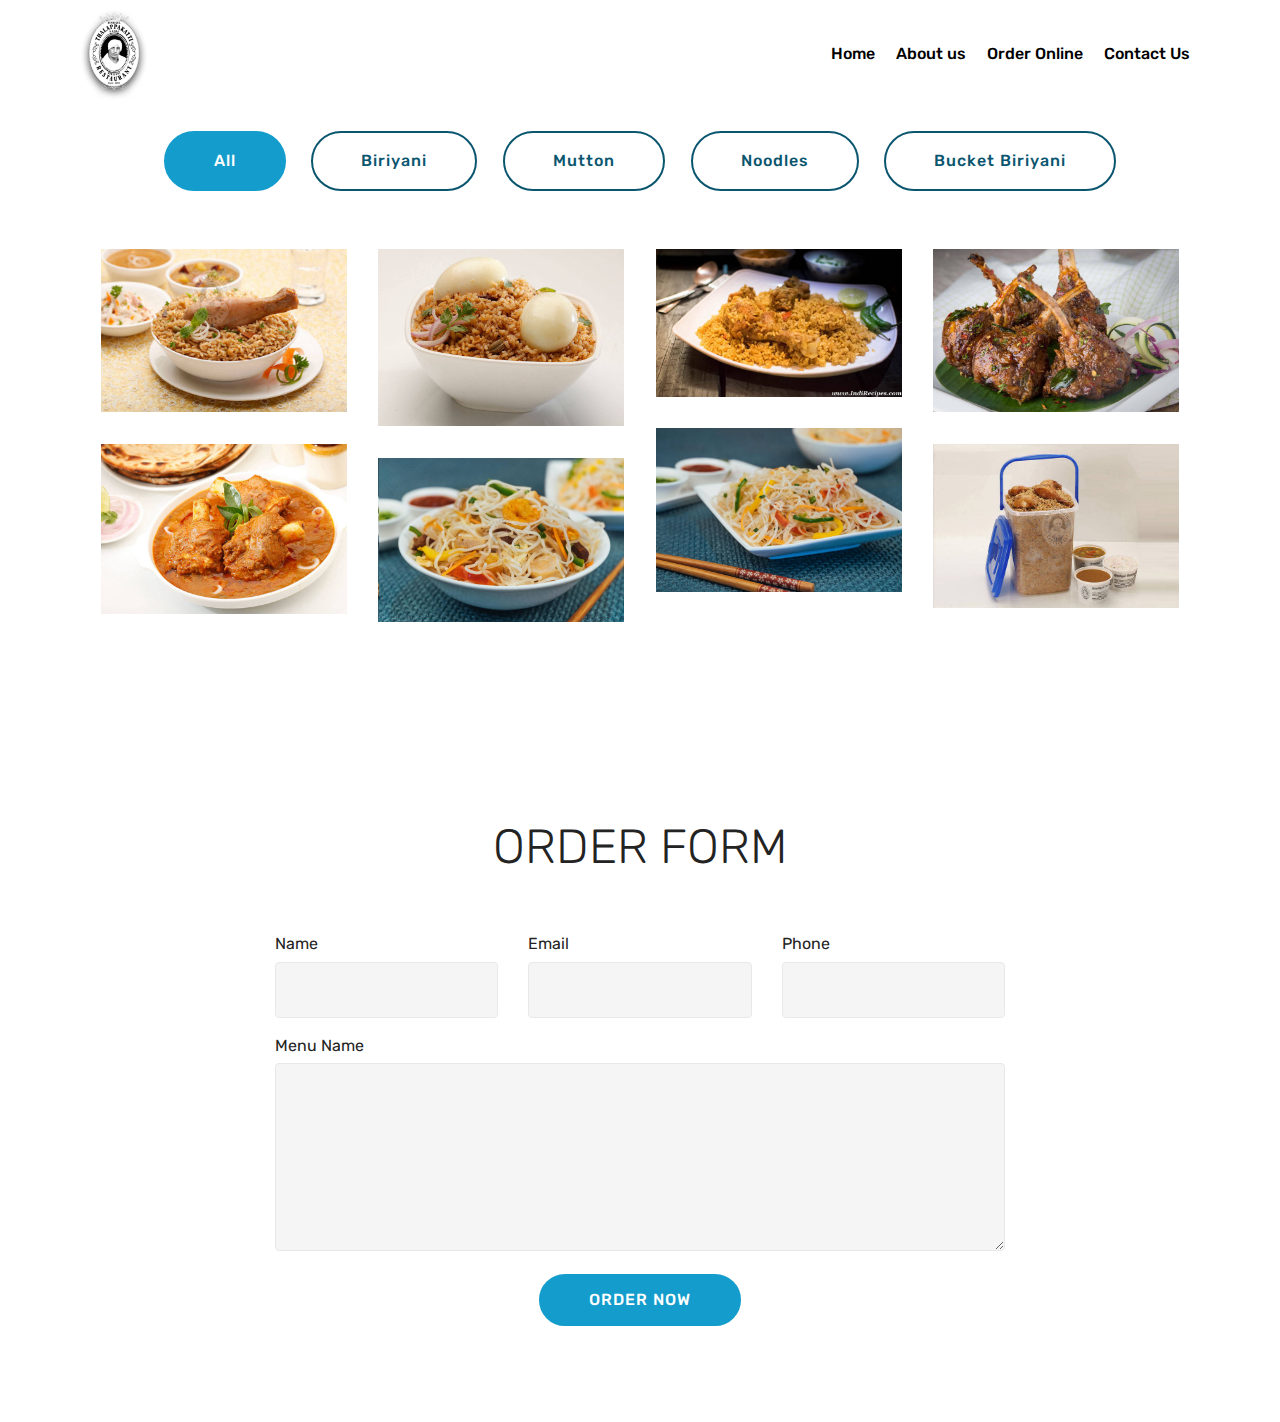
==== orderonline.html @ 296632a1 "Add files via upload" ====
<!DOCTYPE html>
<html  >
<head>
  <!-- Site made with Mobirise Website Builder v4.12.0, https://mobirise.com -->
  <meta charset="UTF-8">
  <meta http-equiv="X-UA-Compatible" content="IE=edge">
  <meta name="generator" content="Mobirise v4.12.0, mobirise.com">
  <meta name="viewport" content="width=device-width, initial-scale=1, minimum-scale=1">
  <link rel="shortcut icon" href="assets/images/logo-of-dindigul-thalappakatti-restaurant-122x166.png" type="image/x-icon">
  <meta name="description" content="Website Maker Description">
  
  <title>orderonline</title>
  <link rel="stylesheet" href="assets/web/assets/mobirise-icons/mobirise-icons.css">
  <link rel="stylesheet" href="assets/bootstrap/css/bootstrap.min.css">
  <link rel="stylesheet" href="assets/bootstrap/css/bootstrap-grid.min.css">
  <link rel="stylesheet" href="assets/bootstrap/css/bootstrap-reboot.min.css">
  <link rel="stylesheet" href="assets/dropdown/css/style.css">
  <link rel="stylesheet" href="assets/tether/tether.min.css">
  <link rel="stylesheet" href="assets/theme/css/style.css">
  <link rel="stylesheet" href="assets/gallery/style.css">
  <link rel="preload" as="style" href="assets/mobirise/css/mbr-additional.css"><link rel="stylesheet" href="assets/mobirise/css/mbr-additional.css" type="text/css">
  
  
  
</head>
<body>
  <section class="menu cid-rSKDgfkbzb" once="menu" id="menu2-b">

    

    <nav class="navbar navbar-expand beta-menu navbar-dropdown align-items-center navbar-fixed-top navbar-toggleable-sm">
        <button class="navbar-toggler navbar-toggler-right" type="button" data-toggle="collapse" data-target="#navbarSupportedContent" aria-controls="navbarSupportedContent" aria-expanded="false" aria-label="Toggle navigation">
            <div class="hamburger">
                <span></span>
                <span></span>
                <span></span>
                <span></span>
            </div>
        </button>
        <div class="menu-logo">
            <div class="navbar-brand">
                <span class="navbar-logo">
                    
                        <img src="assets/images/logo-of-dindigul-thalappakatti-restaurant-122x166.png" alt="Dindigul Thalappakatti Restaurant " title="" style="height: 5.8rem;">
                    
                </span>
                <span class="navbar-caption-wrap"><a class="navbar-caption text-black display-4" href="https://mobirise.co"></a></span>
            </div>
        </div>
        <div class="collapse navbar-collapse" id="navbarSupportedContent">
            <ul class="navbar-nav nav-dropdown nav-right" data-app-modern-menu="true"><li class="nav-item">
                    <a class="nav-link link text-black display-4" href="index.html">Home</a>
                </li><li class="nav-item"><a class="nav-link link text-black display-4" href="index.html#footer2-a">About us</a></li>
                <li class="nav-item">
                    <a class="nav-link link text-black display-4" href="orderonline.html">Order Online</a>
                </li><li class="nav-item"><a class="nav-link link text-black display-4" href="index.html#footer2-a">Contact Us</a></li></ul>
            
        </div>
    </nav>
</section>

<section class="engine"><a href="https://mobirise.info/j">website templates</a></section><section class="mbr-gallery mbr-slider-carousel cid-rSL55TFLtV" id="gallery2-d">

    

    <div class="container">
        <div><!-- Filter --><div class="mbr-gallery-filter container gallery-filter-active"><ul buttons="0"><li class="mbr-gallery-filter-all"><a class="btn btn-md btn-primary-outline active display-7" href="">All</a></li></ul></div><!-- Gallery --><div class="mbr-gallery-row"><div class="mbr-gallery-layout-default"><div><div><div class="mbr-gallery-item mbr-gallery-item--p2" data-video-url="false" data-tags="Biriyani"><div href="#lb-gallery2-d" data-slide-to="0" data-toggle="modal"><img src="assets/images/chicken-biriyani-700x466-700x466.jpg" alt="Biriyani" title=""><span class="icon-focus"></span></div></div><div class="mbr-gallery-item mbr-gallery-item--p2" data-video-url="false" data-tags="Biriyani"><div href="#lb-gallery2-d" data-slide-to="1" data-toggle="modal"><img src="assets/images/egg-biriyani-1200x868-800x579.jpg" alt="Biriyani" title=""><span class="icon-focus"></span></div></div><div class="mbr-gallery-item mbr-gallery-item--p2" data-video-url="false" data-tags="Biriyani"><div href="#lb-gallery2-d" data-slide-to="2" data-toggle="modal"><img src="assets/images/thalapakatti-chicken-biryani-9-830x500-800x482.jpg" alt="Biriyani" title=""><span class="icon-focus"></span></div></div><div class="mbr-gallery-item mbr-gallery-item--p2" data-video-url="false" data-tags="Mutton"><div href="#lb-gallery2-d" data-slide-to="3" data-toggle="modal"><img src="assets/images/kuchi-mutton-2-1200x800-800x533.jpg" alt="Mutton" title=""><span class="icon-focus"></span></div></div><div class="mbr-gallery-item mbr-gallery-item--p2" data-video-url="false" data-tags="Noodles"><div href="#lb-gallery2-d" data-slide-to="4" data-toggle="modal"><img src="assets/images/veg-noodles-1-1000x667-800x534.jpg" alt="Noodles" title=""><span class="icon-focus"></span></div></div><div class="mbr-gallery-item mbr-gallery-item--p2" data-video-url="false" data-tags="Mutton"><div href="#lb-gallery2-d" data-slide-to="5" data-toggle="modal"><img src="assets/images/mutton-nalli-chops-1000x692-800x554.jpg" alt="mutton" title=""><span class="icon-focus"></span></div></div><div class="mbr-gallery-item mbr-gallery-item--p2" data-video-url="false" data-tags="Bucket Biriyani"><div href="#lb-gallery2-d" data-slide-to="6" data-toggle="modal"><img src="assets/images/party-with-biriyani-1-700x467-700x467.jpg" alt="biriyani" title=""><span class="icon-focus"></span></div></div><div class="mbr-gallery-item mbr-gallery-item--p2" data-video-url="false" data-tags="Noodles"><div href="#lb-gallery2-d" data-slide-to="7" data-toggle="modal"><img src="assets/images/chicken-noodles-1000x667-800x534.jpg" alt="Noodles" title=""><span class="icon-focus"></span></div></div></div></div><div class="clearfix"></div></div></div><!-- Lightbox --><div data-app-prevent-settings="" class="mbr-slider modal fade carousel slide" tabindex="-1" data-keyboard="true" data-interval="false" id="lb-gallery2-d"><div class="modal-dialog"><div class="modal-content"><div class="modal-body"><div class="carousel-inner"><div class="carousel-item active"><img src="assets/images/chicken-biriyani-700x466.jpg" alt="Biriyani" title=""></div><div class="carousel-item active"><img src="assets/images/egg-biriyani-1200x868.jpg" alt="Biriyani" title=""></div><div class="carousel-item active"><img src="assets/images/thalapakatti-chicken-biryani-9-830x500.jpg" alt="Biriyani" title=""></div><div class="carousel-item active"><img src="assets/images/kuchi-mutton-2-1200x800.jpg" alt="Mutton" title=""></div><div class="carousel-item active"><img src="assets/images/veg-noodles-1-1000x667.jpg" alt="Noodles" title=""></div><div class="carousel-item active"><img src="assets/images/mutton-nalli-chops-1000x692.jpg" alt="mutton" title=""></div><div class="carousel-item active"><img src="assets/images/party-with-biriyani-1-700x467.jpg" alt="biriyani" title=""></div><div class="carousel-item active"><img src="assets/images/chicken-noodles-1000x667.jpg" alt="Noodles" title=""></div></div><a class="carousel-control carousel-control-prev" role="button" data-slide="prev" href="#lb-gallery2-d"><span class="mbri-left mbr-iconfont" aria-hidden="true"></span><span class="sr-only">Previous</span></a><a class="carousel-control carousel-control-next" role="button" data-slide="next" href="#lb-gallery2-d"><span class="mbri-right mbr-iconfont" aria-hidden="true"></span><span class="sr-only">Next</span></a><a class="close" href="#" role="button" data-dismiss="modal"><span class="sr-only">Close</span></a></div></div></div></div></div>
    </div>

</section>

<section class="mbr-section form1 cid-rSL5nsFFI3" id="form1-e">

    

    
    <div class="container">
        <div class="row justify-content-center">
            <div class="title col-12 col-lg-8">
                <h2 class="mbr-section-title align-center pb-3 mbr-fonts-style display-2">ORDER FORM
                </h2>
                
            </div>
        </div>
    </div>
    <div class="container">
        <div class="row justify-content-center">
            <div class="media-container-column col-lg-8" data-form-type="formoid">
                <!---Formbuilder Form--->
                <form action="https://mobirise.com/" method="POST" class="mbr-form form-with-styler" data-form-title="Mobirise Form"><input type="hidden" name="email" data-form-email="true" value="pyg9OaEFNoZSPWnKoi0UMTzfkWaMZyYEQMEavtWdbgqY3z01QbQSEce/r2GfftyY0RMdypsIOGbCVFp8zuN+fuHhPF1TJeu+WE1hDKiZsM1MXeTyDQYwMO1cwC0Xn/T5">
                    <div class="row">
                        <div hidden="hidden" data-form-alert="" class="alert alert-success col-12">Thanks for filling out the form!</div>
                        <div hidden="hidden" data-form-alert-danger="" class="alert alert-danger col-12">
                        </div>
                    </div>
                    <div class="dragArea row">
                        <div class="col-md-4  form-group" data-for="name">
                            <label for="name-form1-e" class="form-control-label mbr-fonts-style display-7">Name</label>
                            <input type="text" name="name" data-form-field="Name" required="required" class="form-control display-7" id="name-form1-e">
                        </div>
                        <div class="col-md-4  form-group" data-for="email">
                            <label for="email-form1-e" class="form-control-label mbr-fonts-style display-7">Email</label>
                            <input type="email" name="email" data-form-field="Email" required="required" class="form-control display-7" id="email-form1-e">
                        </div>
                        <div data-for="phone" class="col-md-4  form-group">
                            <label for="phone-form1-e" class="form-control-label mbr-fonts-style display-7">Phone</label>
                            <input type="tel" name="phone" data-form-field="Phone" class="form-control display-7" id="phone-form1-e">
                        </div>
                        <div data-for="message" class="col-md-12 form-group">
                            <label for="message-form1-e" class="form-control-label mbr-fonts-style display-7">Menu Name</label>
                            <textarea name="message" data-form-field="Message" class="form-control display-7" id="message-form1-e"></textarea>
                        </div>
                        <div class="col-md-12 input-group-btn align-center"><button type="submit" class="btn btn-primary btn-form display-4">ORDER NOW</button></div>
                    </div>
                </form><!---Formbuilder Form--->
            </div>
        </div>
    </div>
</section>


  <script src="assets/web/assets/jquery/jquery.min.js"></script>
  <script src="assets/popper/popper.min.js"></script>
  <script src="assets/bootstrap/js/bootstrap.min.js"></script>
  <script src="assets/touchswipe/jquery.touch-swipe.min.js"></script>
  <script src="assets/smoothscroll/smooth-scroll.js"></script>
  <script src="assets/dropdown/js/nav-dropdown.js"></script>
  <script src="assets/dropdown/js/navbar-dropdown.js"></script>
  <script src="assets/tether/tether.min.js"></script>
  <script src="assets/masonry/masonry.pkgd.min.js"></script>
  <script src="assets/imagesloaded/imagesloaded.pkgd.min.js"></script>
  <script src="assets/bootstrapcarouselswipe/bootstrap-carousel-swipe.js"></script>
  <script src="assets/vimeoplayer/jquery.mb.vimeo_player.js"></script>
  <script src="assets/theme/js/script.js"></script>
  <script src="assets/gallery/player.min.js"></script>
  <script src="assets/gallery/script.js"></script>
  <script src="assets/slidervideo/script.js"></script>
  <script src="assets/formoid/formoid.min.js"></script>
  
  
</body>
</html>
---- assets/web/assets/mobirise-icons/mobirise-icons.css ----
@font-face {
  font-family: 'MobiriseIcons';
  src:  url('mobirise-icons.eot?spat4u');
  src:  url('mobirise-icons.eot?spat4u#iefix') format('embedded-opentype'),
    url('mobirise-icons.ttf?spat4u') format('truetype'),
    url('mobirise-icons.woff?spat4u') format('woff'),
    url('mobirise-icons.svg?spat4u#MobiriseIcons') format('svg');
  font-weight: normal;
  font-style: normal;
  font-display: swap;
}

[class^="mbri-"], [class*=" mbri-"] {
  /* use !important to prevent issues with browser extensions that change fonts */
  font-family: MobiriseIcons !important;
  speak: none;
  font-style: normal;
  font-weight: normal;
  font-variant: normal;
  text-transform: none;
  line-height: 1;

  /* Better Font Rendering =========== */
  -webkit-font-smoothing: antialiased;
  -moz-osx-font-smoothing: grayscale;
}

.mbri-add-submenu:before {
  content: "\e900";
}
.mbri-alert:before {
  content: "\e901";
}
.mbri-align-center:before {
  content: "\e902";
}
.mbri-align-justify:before {
  content: "\e903";
}
.mbri-align-left:before {
  content: "\e904";
}
.mbri-align-right:before {
  content: "\e905";
}
.mbri-android:before {
  content: "\e906";
}
.mbri-apple:before {
  content: "\e907";
}
.mbri-arrow-down:before {
  content: "\e908";
}
.mbri-arrow-next:before {
  content: "\e909";
}
.mbri-arrow-prev:before {
  content: "\e90a";
}
.mbri-arrow-up:before {
  content: "\e90b";
}
.mbri-bold:before {
  content: "\e90c";
}
.mbri-bookmark:before {
  content: "\e90d";
}
.mbri-bootstrap:before {
  content: "\e90e";
}
.mbri-briefcase:before {
  content: "\e90f";
}
.mbri-browse:before {
  content: "\e910";
}
.mbri-bulleted-list:before {
  content: "\e911";
}
.mbri-calendar:before {
  content: "\e912";
}
.mbri-camera:before {
  content: "\e913";
}
.mbri-cart-add:before {
  content: "\e914";
}
.mbri-cart-full:before {
  content: "\e915";
}
.mbri-cash:before {
  content: "\e916";
}
.mbri-change-style:before {
  content: "\e917";
}
.mbri-chat:before {
  content: "\e918";
}
.mbri-clock:before {
  content: "\e919";
}
.mbri-close:before {
  content: "\e91a";
}
.mbri-cloud:before {
  content: "\e91b";
}
.mbri-code:before {
  content: "\e91c";
}
.mbri-contact-form:before {
  content: "\e91d";
}
.mbri-credit-card:before {
  content: "\e91e";
}
.mbri-cursor-click:before {
  content: "\e91f";
}
.mbri-cust-feedback:before {
  content: "\e920";
}
.mbri-database:before {
  content: "\e921";
}
.mbri-delivery:before {
  content: "\e922";
}
.mbri-desktop:before {
  content: "\e923";
}
.mbri-devices:before {
  content: "\e924";
}
.mbri-down:before {
  content: "\e925";
}
.mbri-download:before {
  content: "\e989";
}
.mbri-drag-n-drop:before {
  content: "\e927";
}
.mbri-drag-n-drop2:before {
  content: "\e928";
}
.mbri-edit:before {
  content: "\e929";
}
.mbri-edit2:before {
  content: "\e92a";
}
.mbri-error:before {
  content: "\e92b";
}
.mbri-extension:before {
  content: "\e92c";
}
.mbri-features:before {
  content: "\e92d";
}
.mbri-file:before {
  content: "\e92e";
}
.mbri-flag:before {
  content: "\e92f";
}
.mbri-folder:before {
  content: "\e930";
}
.mbri-gift:before {
  content: "\e931";
}
.mbri-github:before {
  content: "\e932";
}
.mbri-globe:before {
  content: "\e933";
}
.mbri-globe-2:before {
  content: "\e934";
}
.mbri-growing-chart:before {
  content: "\e935";
}
.mbri-hearth:before {
  content: "\e936";
}
.mbri-help:before {
  content: "\e937";
}
.mbri-home:before {
  content: "\e938";
}
.mbri-hot-cup:before {
  content: "\e939";
}
.mbri-idea:before {
  content: "\e93a";
}
.mbri-image-gallery:before {
  content: "\e93b";
}
.mbri-image-slider:before {
  content: "\e93c";
}
.mbri-info:before {
  content: "\e93d";
}
.mbri-italic:before {
  content: "\e93e";
}
.mbri-key:before {
  content: "\e93f";
}
.mbri-laptop:before {
  content: "\e940";
}
.mbri-layers:before {
  content: "\e941";
}
.mbri-left-right:before {
  content: "\e942";
}
.mbri-left:before {
  content: "\e943";
}
.mbri-letter:before {
  content: "\e944";
}
.mbri-like:before {
  content: "\e945";
}
.mbri-link:before {
  content: "\e946";
}
.mbri-lock:before {
  content: "\e947";
}
.mbri-login:before {
  content: "\e948";
}
.mbri-logout:before {
  content: "\e949";
}
.mbri-magic-stick:before {
  content: "\e94a";
}
.mbri-map-pin:before {
  content: "\e94b";
}
.mbri-menu:before {
  content: "\e94c";
}
.mbri-mobile:before {
  content: "\e94d";
}
.mbri-mobile2:before {
  content: "\e94e";
}
.mbri-mobirise:before {
  content: "\e94f";
}
.mbri-more-horizontal:before {
  content: "\e950";
}
.mbri-more-vertical:before {
  content: "\e951";
}
.mbri-music:before {
  content: "\e952";
}
.mbri-new-file:before {
  content: "\e953";
}
.mbri-numbered-list:before {
  content: "\e954";
}
.mbri-opened-folder:before {
  content: "\e955";
}
.mbri-pages:before {
  content: "\e956";
}
.mbri-paper-plane:before {
  content: "\e957";
}
.mbri-paperclip:before {
  content: "\e958";
}
.mbri-photo:before {
  content: "\e959";
}
.mbri-photos:before {
  content: "\e95a";
}
.mbri-pin:before {
  content: "\e95b";
}
.mbri-play:before {
  content: "\e95c";
}
.mbri-plus:before {
  content: "\e95d";
}
.mbri-preview:before {
  content: "\e95e";
}
.mbri-print:before {
  content: "\e95f";
}
.mbri-protect:before {
  content: "\e960";
}
.mbri-question:before {
  content: "\e961";
}
.mbri-quote-left:before {
  content: "\e962";
}
.mbri-quote-right:before {
  content: "\e963";
}
.mbri-refresh:before {
  content: "\e964";
}
.mbri-responsive:before {
  content: "\e965";
}
.mbri-right:before {
  content: "\e966";
}
.mbri-rocket:before {
  content: "\e967";
}
.mbri-sad-face:before {
  content: "\e968";
}
.mbri-sale:before {
  content: "\e969";
}
.mbri-save:before {
  content: "\e96a";
}
.mbri-search:before {
  content: "\e96b";
}
.mbri-setting:before {
  content: "\e96c";
}
.mbri-setting2:before {
  content: "\e96d";
}
.mbri-setting3:before {
  content: "\e96e";
}
.mbri-share:before {
  content: "\e96f";
}
.mbri-shopping-bag:before {
  content: "\e970";
}
.mbri-shopping-basket:before {
  content: "\e971";
}
.mbri-shopping-cart:before {
  content: "\e972";
}
.mbri-sites:before {
  content: "\e973";
}
.mbri-smile-face:before {
  content: "\e974";
}
.mbri-speed:before {
  content: "\e975";
}
.mbri-star:before {
  content: "\e976";
}
.mbri-success:before {
  content: "\e977";
}
.mbri-sun:before {
  content: "\e978";
}
.mbri-sun2:before {
  content: "\e979";
}
.mbri-tablet:before {
  content: "\e97a";
}
.mbri-tablet-vertical:before {
  content: "\e97b";
}
.mbri-target:before {
  content: "\e97c";
}
.mbri-timer:before {
  content: "\e97d";
}
.mbri-to-ftp:before {
  content: "\e97e";
}
.mbri-to-local-drive:before {
  content: "\e97f";
}
.mbri-touch-swipe:before {
  content: "\e980";
}
.mbri-touch:before {
  content: "\e981";
}
.mbri-trash:before {
  content: "\e982";
}
.mbri-underline:before {
  content: "\e983";
}
.mbri-unlink:before {
  content: "\e984";
}
.mbri-unlock:before {
  content: "\e985";
}
.mbri-up-down:before {
  content: "\e986";
}
.mbri-up:before {
  content: "\e987";
}
.mbri-update:before {
  content: "\e988";
}
.mbri-upload:before {
 content: "\e926"; 
}
.mbri-user:before {
  content: "\e98a";
}
.mbri-user2:before {
  content: "\e98b";
}
.mbri-users:before {
  content: "\e98c";
}
.mbri-video:before {
  content: "\e98d";
}
.mbri-video-play:before {
  content: "\e98e";
}
.mbri-watch:before {
  content: "\e98f";
}
.mbri-website-theme:before {
  content: "\e990";
}
.mbri-wifi:before {
  content: "\e991";
}
.mbri-windows:before {
  content: "\e992";
}
.mbri-zoom-out:before {
  content: "\e993";
}
.mbri-redo:before {
  content: "\e994";
}
.mbri-undo:before {
  content: "\e995";
}
---- assets/dropdown/css/style.css ----
.navbar-dropdown {
  left: 0;
  padding: 0;
  position: absolute;
  right: 0;
  top: 0;
  transition: all 0.45s ease;
  z-index: 1030;
  background: #282828; }
  .navbar-dropdown .navbar-logo {
    margin-right: 0.8rem;
    transition: margin 0.3s ease-in-out;
    vertical-align: middle; }
    .navbar-dropdown .navbar-logo img {
      height: 3.125rem;
      transition: all 0.3s ease-in-out; }
    .navbar-dropdown .navbar-logo.mbr-iconfont {
      font-size: 3.125rem;
      line-height: 3.125rem; }
  .navbar-dropdown .navbar-caption {
    font-weight: 700;
    white-space: normal;
    vertical-align: -4px;
    line-height: 3.125rem !important; }
    .navbar-dropdown .navbar-caption, .navbar-dropdown .navbar-caption:hover {
      color: inherit;
      text-decoration: none; }
  .navbar-dropdown .mbr-iconfont + .navbar-caption {
    vertical-align: -1px; }
  .navbar-dropdown.navbar-fixed-top {
    position: fixed; }
  .navbar-dropdown .navbar-brand span {
    vertical-align: -4px; }
  .navbar-dropdown.bg-color.transparent {
    background: none; }
  .navbar-dropdown.navbar-short .navbar-brand {
    padding: 0.625rem 0; }
    .navbar-dropdown.navbar-short .navbar-brand span {
      vertical-align: -1px; }
  .navbar-dropdown.navbar-short .navbar-caption {
    line-height: 2.375rem !important;
    vertical-align: -2px; }
  .navbar-dropdown.navbar-short .navbar-logo {
    margin-right: 0.5rem; }
    .navbar-dropdown.navbar-short .navbar-logo img {
      height: 2.375rem; }
    .navbar-dropdown.navbar-short .navbar-logo.mbr-iconfont {
      font-size: 2.375rem;
      line-height: 2.375rem; }
  .navbar-dropdown.navbar-short .mbr-table-cell {
    height: 3.625rem; }
  .navbar-dropdown .navbar-close {
    left: 0.6875rem;
    position: fixed;
    top: 0.75rem;
    z-index: 1000; }
  .navbar-dropdown .hamburger-icon {
    content: "";
    display: inline-block;
    vertical-align: middle;
    width: 16px;
    -webkit-box-shadow: 0 -6px 0 1px #282828,0 0 0 1px #282828,0 6px 0 1px #282828;
    -moz-box-shadow: 0 -6px 0 1px #282828,0 0 0 1px #282828,0 6px 0 1px #282828;
    box-shadow: 0 -6px 0 1px #282828,0 0 0 1px #282828,0 6px 0 1px #282828; }

.dropdown-menu .dropdown-toggle[data-toggle="dropdown-submenu"]::after {
  border-bottom: 0.35em solid transparent;
  border-left: 0.35em solid;
  border-right: 0;
  border-top: 0.35em solid transparent;
  margin-left: 0.3rem; }

.dropdown-menu .dropdown-item:focus {
  outline: 0; }

.nav-dropdown {
  font-size: 0.75rem;
  font-weight: 500;
  height: auto !important; }
  .nav-dropdown .nav-btn {
    padding-left: 1rem; }
  .nav-dropdown .link {
    margin: .667em 1.667em;
    font-weight: 500;
    padding: 0;
    transition: color .2s ease-in-out; }
    .nav-dropdown .link.dropdown-toggle {
      margin-right: 2.583em; }
      .nav-dropdown .link.dropdown-toggle::after {
        margin-left: .25rem;
        border-top: 0.35em solid;
        border-right: 0.35em solid transparent;
        border-left: 0.35em solid transparent;
        border-bottom: 0; }
      .nav-dropdown .link.dropdown-toggle[aria-expanded="true"] {
        margin: 0;
        padding: 0.667em 3.263em  0.667em 1.667em; }
  .nav-dropdown .link::after,
  .nav-dropdown .dropdown-item::after {
    color: inherit; }
  .nav-dropdown .btn {
    font-size: 0.75rem;
    font-weight: 700;
    letter-spacing: 0;
    margin-bottom: 0;
    padding-left: 1.25rem;
    padding-right: 1.25rem; }
  .nav-dropdown .dropdown-menu {
    border-radius: 0;
    border: 0;
    left: 0;
    margin: 0;
    padding-bottom: 1.25rem;
    padding-top: 1.25rem;
    position: relative; }
  .nav-dropdown .dropdown-submenu {
    margin-left: 0.125rem;
    top: 0; }
  .nav-dropdown .dropdown-item {
    font-weight: 500;
    line-height: 2;
    padding: 0.3846em 4.615em 0.3846em 1.5385em;
    position: relative;
    transition: color .2s ease-in-out, background-color .2s ease-in-out; }
    .nav-dropdown .dropdown-item::after {
      margin-top: -0.3077em;
      position: absolute;
      right: 1.1538em;
      top: 50%; }
    .nav-dropdown .dropdown-item:focus, .nav-dropdown .dropdown-item:hover {
      background: none; }

@media (max-width: 767px) {
  .nav-dropdown.navbar-toggleable-sm {
    bottom: 0;
    display: none;
    left: 0;
    overflow-x: hidden;
    position: fixed;
    top: 0;
    transform: translateX(-100%);
    -ms-transform: translateX(-100%);
    -webkit-transform: translateX(-100%);
    width: 18.75rem;
    z-index: 999; } }
.nav-dropdown.navbar-toggleable-xl {
  bottom: 0;
  display: none;
  left: 0;
  overflow-x: hidden;
  position: fixed;
  top: 0;
  transform: translateX(-100%);
  -ms-transform: translateX(-100%);
  -webkit-transform: translateX(-100%);
  width: 18.75rem;
  z-index: 999; }

.nav-dropdown-sm {
  display: block !important;
  overflow-x: hidden;
  overflow: auto;
  padding-top: 3.875rem; }
  .nav-dropdown-sm::after {
    content: "";
    display: block;
    height: 3rem;
    width: 100%; }
  .nav-dropdown-sm.collapse.in ~ .navbar-close {
    display: block !important; }
  .nav-dropdown-sm.collapsing, .nav-dropdown-sm.collapse.in {
    transform: translateX(0);
    -ms-transform: translateX(0);
    -webkit-transform: translateX(0);
    transition: all 0.25s ease-out;
    -webkit-transition: all 0.25s ease-out;
    background: #282828; }
  .nav-dropdown-sm.collapsing[aria-expanded="false"] {
    transform: translateX(-100%);
    -ms-transform: translateX(-100%);
    -webkit-transform: translateX(-100%); }
  .nav-dropdown-sm .nav-item {
    display: block;
    margin-left: 0 !important;
    padding-left: 0; }
  .nav-dropdown-sm .link,
  .nav-dropdown-sm .dropdown-item {
    border-top: 1px dotted rgba(255, 255, 255, 0.1);
    font-size: 0.8125rem;
    line-height: 1.6;
    margin: 0 !important;
    padding: 0.875rem 2.4rem 0.875rem 1.5625rem !important;
    position: relative;
    white-space: normal; }
    .nav-dropdown-sm .link:focus, .nav-dropdown-sm .link:hover,
    .nav-dropdown-sm .dropdown-item:focus,
    .nav-dropdown-sm .dropdown-item:hover {
      background: rgba(0, 0, 0, 0.2) !important;
      color: #c0a375; }
  .nav-dropdown-sm .nav-btn {
    position: relative;
    padding: 1.5625rem 1.5625rem 0 1.5625rem; }
    .nav-dropdown-sm .nav-btn::before {
      border-top: 1px dotted rgba(255, 255, 255, 0.1);
      content: "";
      left: 0;
      position: absolute;
      top: 0;
      width: 100%; }
    .nav-dropdown-sm .nav-btn + .nav-btn {
      padding-top: 0.625rem; }
      .nav-dropdown-sm .nav-btn + .nav-btn::before {
        display: none; }
  .nav-dropdown-sm .btn {
    padding: 0.625rem 0; }
  .nav-dropdown-sm .dropdown-toggle[data-toggle="dropdown-submenu"]::after {
    margin-left: .25rem;
    border-top: 0.35em solid;
    border-right: 0.35em solid transparent;
    border-left: 0.35em solid transparent;
    border-bottom: 0; }
  .nav-dropdown-sm .dropdown-toggle[data-toggle="dropdown-submenu"][aria-expanded="true"]::after {
    border-top: 0;
    border-right: 0.35em solid transparent;
    border-left: 0.35em solid transparent;
    border-bottom: 0.35em solid; }
  .nav-dropdown-sm .dropdown-menu {
    margin: 0;
    padding: 0;
    position: relative;
    top: 0;
    left: 0;
    width: 100%;
    border: 0;
    float: none;
    border-radius: 0;
    background: none; }
  .nav-dropdown-sm .dropdown-submenu {
    left: 100%;
    margin-left: 0.125rem;
    margin-top: -1.25rem;
    top: 0; }

.navbar-toggleable-sm .nav-dropdown .dropdown-menu {
  position: absolute; }

.navbar-toggleable-sm .nav-dropdown .dropdown-submenu {
  left: 100%;
  margin-left: 0.125rem;
  margin-top: -1.25rem;
  top: 0; }

.navbar-toggleable-sm.opened .nav-dropdown .dropdown-menu {
  position: relative; }

.navbar-toggleable-sm.opened .nav-dropdown .dropdown-submenu {
  left: 0;
  margin-left: 00rem;
  margin-top: 0rem;
  top: 0; }

.is-builder .nav-dropdown.collapsing {
  transition: none !important; }

/*# sourceMappingURL=style.css.map */
---- assets/theme/css/style.css ----
/*!
 * Mobirise v4 theme (https://mobirise.com/)
 * Copyright 2017 Mobirise
 */
section {
  background-color: #eeeeee; }

body {
  font-style: normal;
  line-height: 1.5; }

section,
.container,
.container-fluid {
  position: relative;
  word-wrap: break-word; }

a.mbr-iconfont:hover {
  text-decoration: none; }

.article .lead p,
.article .lead ul,
.article .lead ol,
.article .lead pre,
.article .lead blockquote {
  margin-bottom: 0; }

ul,
ol,
pre,
blockquote {
  margin-bottom: 2.3125rem; }

pre {
  background: #f4f4f4;
  padding: 10px 24px;
  white-space: pre-wrap; }

.inactive {
  -webkit-user-select: none;
  -moz-user-select: none;
  -ms-user-select: none;
  user-select: none;
  pointer-events: none;
  -webkit-user-drag: none;
  user-drag: none; }

.mbr-section__comments .row {
  justify-content: center;
  -webkit-justify-content: center; }

a {
  font-style: normal;
  font-weight: 400;
  cursor: pointer; }
  a, a:hover {
    text-decoration: none; }

figure {
  margin-bottom: 0; }

body {
  color: #232323; }

h1,
h2,
h3,
h4,
h5,
h6,
.h1,
.h2,
.h3,
.h4,
.h5,
.h6,
.display-1,
.display-2,
.display-3,
.display-4 {
  line-height: 1;
  word-break: break-word;
  word-wrap: break-word; }

.mbr-section-title {
  font-style: normal;
  line-height: 1.2; }

.mbr-section-subtitle {
  line-height: 1.3; }

.mbr-text {
  font-style: normal;
  line-height: 1.6; }

b,
strong {
  font-weight: bold; }

blockquote {
  padding: 10px 0 10px 20px;
  position: relative;
  border-left: 2px solid;
  border-color: #ff3366; }

input:-webkit-autofill, input:-webkit-autofill:hover, input:-webkit-autofill:focus, input:-webkit-autofill:active {
  transition-delay: 9999s;
  transition-property: background-color, color; }

textarea[type='hidden'] {
  display: none; }

body {
  position: relative; }

section {
  background-position: 50% 50%;
  background-repeat: no-repeat;
  background-size: cover; }
  section .mbr-background-video,
  section .mbr-background-video-preview {
    position: absolute;
    bottom: 0;
    left: 0;
    right: 0;
    top: 0; }

.hidden {
  visibility: hidden; }

.mbr-z-index20 {
  z-index: 20; }

/*! Base colors */
.mbr-white {
  color: #ffffff; }

.mbr-black {
  color: #000000; }

.mbr-bg-white {
  background-color: #ffffff; }

.mbr-bg-black {
  background-color: #000000; }

/*! Text-aligns */
.align-left {
  text-align: left; }

.align-center {
  text-align: center; }

.align-right {
  text-align: right; }

@media (max-width: 767px) {
  .align-left,
  .align-center,
  .align-right,
  .mbr-section-btn,
  .mbr-section-title {
    text-align: center; } }
/*! Font-weight  */
.mbr-light {
  font-weight: 300; }

.mbr-regular {
  font-weight: 400; }

.mbr-semibold {
  font-weight: 500; }

.mbr-bold {
  font-weight: 700; }

/*! Media  */
.media-size-item {
  -webkit-flex: 1 1 auto;
  -moz-flex: 1 1 auto;
  -ms-flex: 1 1 auto;
  -o-flex: 1 1 auto;
  flex: 1 1 auto; }

.media-content {
  -webkit-flex-basis: 100%;
  flex-basis: 100%; }

.media-container-row {
  display: -ms-flexbox;
  display: -webkit-flex;
  display: flex;
  -webkit-flex-direction: row;
  -ms-flex-direction: row;
  flex-direction: row;
  -webkit-flex-wrap: wrap;
  -ms-flex-wrap: wrap;
  flex-wrap: wrap;
  -webkit-justify-content: center;
  -ms-flex-pack: center;
  justify-content: center;
  -webkit-align-content: center;
  -ms-flex-line-pack: center;
  align-content: center;
  -webkit-align-items: start;
  -ms-flex-align: start;
  align-items: start; }
  .media-container-row .media-size-item {
    width: 400px; }

.media-container-column {
  display: -ms-flexbox;
  display: -webkit-flex;
  display: flex;
  -webkit-flex-direction: column;
  -ms-flex-direction: column;
  flex-direction: column;
  -webkit-flex-wrap: wrap;
  -ms-flex-wrap: wrap;
  flex-wrap: wrap;
  -webkit-justify-content: center;
  -ms-flex-pack: center;
  justify-content: center;
  -webkit-align-content: center;
  -ms-flex-line-pack: center;
  align-content: center;
  -webkit-align-items: stretch;
  -ms-flex-align: stretch;
  align-items: stretch; }
  .media-container-column > * {
    width: 100%; }

@media (min-width: 992px) {
  .media-container-row {
    -webkit-flex-wrap: nowrap;
    -ms-flex-wrap: nowrap;
    flex-wrap: nowrap; } }
figure {
  overflow: hidden; }

figure[mbr-media-size] {
  transition: width 0.1s; }

.mbr-figure img,
.mbr-figure iframe {
  display: block;
  width: 100%; }

.card {
  background-color: transparent;
  border: none; }

.card-box {
  width: 100%; }

.card-img {
  text-align: center;
  flex-shrink: 0;
  -webkit-flex-shrink: 0; }

.media {
  max-width: 100%;
  margin: 0 auto; }

.mbr-figure {
  -ms-flex-item-align: center;
  -ms-grid-row-align: center;
  -webkit-align-self: center;
  align-self: center; }

.media-container > div {
  max-width: 100%; }

.mbr-figure img,
.card-img img {
  width: 100%; }

@media (max-width: 991px) {
  .media-size-item {
    width: auto !important; }

  .media {
    width: auto; }

  .mbr-figure {
    width: 100% !important; } }
/*! Buttons */
.btn {
  font-weight: 500;
  border-width: 2px;
  font-style: normal;
  letter-spacing: 1px;
  margin: .4rem .8rem;
  white-space: normal;
  -webkit-transition: all .3s ease-in-out;
  -moz-transition: all .3s ease-in-out;
  transition: all .3s ease-in-out;
  display: inline-flex;
  align-items: center;
  justify-content: center;
  word-break: break-word;
  -webkit-align-items: center;
  -webkit-justify-content: center;
  display: -webkit-inline-flex; }

.btn-sm {
  font-weight: 500;
  letter-spacing: 1px;
  -webkit-transition: all .3s ease-in-out;
  -moz-transition: all .3s ease-in-out;
  transition: all .3s ease-in-out; }

.btn-md {
  font-weight: 500;
  letter-spacing: 1px;
  margin: .4rem .8rem !important;
  -webkit-transition: all .3s ease-in-out;
  -moz-transition: all .3s ease-in-out;
  transition: all .3s ease-in-out; }

.btn-lg {
  font-weight: 500;
  letter-spacing: 1px;
  margin: .4rem .8rem !important;
  -webkit-transition: all .3s ease-in-out;
  -moz-transition: all .3s ease-in-out;
  transition: all .3s ease-in-out; }

.mbr-section-btn {
  margin-left: -0.25rem;
  margin-right: -0.25rem;
  font-size: 0; }

nav .mbr-section-btn {
  margin-left: 0rem;
  margin-right: 0rem; }

.btn-form {
  border-radius: 0; }
  .btn-form:hover {
    cursor: pointer; }

/*! Btn icon margin */
.btn .mbr-iconfont,
.btn.btn-sm .mbr-iconfont {
  cursor: pointer;
  margin-right: 0.5rem; }

.btn.btn-md .mbr-iconfont,
.btn.btn-md .mbr-iconfont {
  margin-right: 0.8rem; }

.mbr-regular {
  font-weight: 400; }

.mbr-semibold {
  font-weight: 500; }

.mbr-bold {
  font-weight: 700; }

[type='submit'] {
  -webkit-appearance: none; }

/*! Full-screen */
.mbr-fullscreen .mbr-overlay {
  min-height: 100vh; }

.mbr-fullscreen {
  display: flex;
  display: -webkit-flex;
  display: -moz-flex;
  display: -ms-flex;
  display: -o-flex;
  align-items: center;
  -webkit-align-items: center;
  min-height: 100vh;
  padding-top: 3rem;
  padding-bottom: 3rem; }

/*! Map */
.map {
  height: 25rem;
  position: relative; }
  .map iframe {
    width: 100%;
    height: 100%; }

.mbr-overlay {
  background-color: #000;
  bottom: 0;
  left: 0;
  opacity: .5;
  position: absolute;
  right: 0;
  top: 0;
  z-index: 0;
  pointer-events: none; }

/* Form */
blockquote {
  font-style: italic;
  padding: 10px 0 10px 20px;
  font-size: 1.09rem;
  position: relative;
  border-width: 3px; }

.form-control {
  background-color: #f5f5f5;
  box-shadow: none;
  color: #565656;
  line-height: 1.43;
  min-height: 3.5em;
  padding: 1.07em .5em; }
  .form-control, .form-control:focus {
    border: 1px solid #e8e8e8; }
  .form-active .form-control:invalid {
    border-color: red; }

.form-control-label {
  position: relative;
  cursor: pointer;
  margin-bottom: .357em;
  padding: 0; }

.alert {
  color: #ffffff;
  border-radius: 0;
  border: 0;
  font-size: .875rem;
  line-height: 1.5;
  margin-bottom: 1.875rem;
  padding: 1.25rem;
  position: relative; }
  .alert.alert-form::after {
    background-color: inherit;
    bottom: -7px;
    content: "";
    display: block;
    height: 14px;
    left: 50%;
    margin-left: -7px;
    position: absolute;
    transform: rotate(45deg);
    width: 14px;
    -webkit-transform: rotate(45deg); }

.form-asterisk {
  font-family: initial;
  position: absolute;
  top: -2px;
  font-weight: normal; }

/*! Scroll to top arrow */
#scrollToTop a i:before {
  content: '';
  position: absolute;
  height: 40%;
  top: 25%;
  background: #fff;
  width: 2px;
  left: calc(50% - 1px); }
#scrollToTop a i:after {
  content: '';
  position: absolute;
  display: block;
  border-top: 2px solid #fff;
  border-right: 2px solid #fff;
  width: 40%;
  height: 40%;
  left: 30%;
  bottom: 30%;
  transform: rotate(135deg);
  -webkit-transform: rotate(135deg); }

.mbr-arrow-up {
  bottom: 25px;
  right: 90px;
  position: fixed;
  text-align: right;
  z-index: 5000;
  color: #ffffff;
  font-size: 32px;
  transform: rotate(180deg);
  -webkit-transform: rotate(180deg); }

.mbr-arrow-up a {
  background: rgba(0, 0, 0, 0.2);
  border-radius: 3px;
  color: #fff;
  display: inline-block;
  height: 60px;
  width: 60px;
  outline-style: none !important;
  position: relative;
  text-decoration: none;
  transition: all 0.3s ease-in-out;
  cursor: pointer;
  text-align: center; }
  .mbr-arrow-up a:hover {
    background-color: rgba(0, 0, 0, 0.4); }
  .mbr-arrow-up a i {
    line-height: 60px; }

.mbr-arrow-up-icon {
  display: block;
  color: #fff; }

.mbr-arrow-up-icon::before {
  content: '\203a';
  display: inline-block;
  font-family: serif;
  font-size: 32px;
  line-height: 1;
  font-style: normal;
  position: relative;
  top: 6px;
  left: -4px;
  -webkit-transform: rotate(-90deg);
  transform: rotate(-90deg); }

/*! Arrow Down */
.mbr-arrow {
  position: absolute;
  bottom: 45px;
  left: 50%;
  width: 60px;
  height: 60px;
  cursor: pointer;
  background-color: rgba(80, 80, 80, 0.5);
  border-radius: 50%;
  -webkit-transform: translateX(-50%);
  transform: translateX(-50%); }
  .mbr-arrow > a {
    display: inline-block;
    text-decoration: none;
    outline-style: none;
    -webkit-animation: arrowdown 1.7s ease-in-out infinite;
    animation: arrowdown 1.7s ease-in-out infinite; }
    .mbr-arrow > a > i {
      position: absolute;
      top: -2px;
      left: 15px;
      font-size: 2rem; }

@keyframes arrowdown {
  0% {
    transform: translateY(0px);
    -webkit-transform: translateY(0px); }
  50% {
    transform: translateY(-5px);
    -webkit-transform: translateY(-5px); }
  100% {
    transform: translateY(0px);
    -webkit-transform: translateY(0px); } }
@-webkit-keyframes arrowdown {
  0% {
    transform: translateY(0px);
    -webkit-transform: translateY(0px); }
  50% {
    transform: translateY(-5px);
    -webkit-transform: translateY(-5px); }
  100% {
    transform: translateY(0px);
    -webkit-transform: translateY(0px); } }
@media (max-width: 500px) {
  .mbr-arrow-up {
    left: 50%;
    right: auto;
    transform: translateX(-50%) rotate(180deg);
    -webkit-transform: translateX(-50%) rotate(180deg); } }
/*Gradients animation*/
@keyframes gradient-animation {
  from {
    background-position: 0% 100%;
    animation-timing-function: ease-in-out; }
  to {
    background-position: 100% 0%;
    animation-timing-function: ease-in-out; } }
@-webkit-keyframes gradient-animation {
  from {
    background-position: 0% 100%;
    animation-timing-function: ease-in-out; }
  to {
    background-position: 100% 0%;
    animation-timing-function: ease-in-out; } }
.bg-gradient {
  background-size: 200% 200%;
  animation: gradient-animation 5s infinite alternate;
  -webkit-animation: gradient-animation 5s infinite alternate; }

.menu .navbar-brand {
  display: -webkit-flex; }
  .menu .navbar-brand span {
    display: flex;
    display: -webkit-flex; }
  .menu .navbar-brand .navbar-caption-wrap {
    display: -webkit-flex; }
  .menu .navbar-brand .navbar-logo img {
    display: -webkit-flex; }
@media (min-width: 768px) and (max-width: 1023px) {
  .menu .navbar-toggleable-sm .navbar-nav {
    display: -webkit-box;
    display: -webkit-flex;
    display: -ms-flexbox; } }
@media (max-width: 1023px) {
  .menu .navbar-collapse {
    max-height: 93.5vh; }
    .menu .navbar-collapse.show {
      overflow: auto; } }
@media (min-width: 1024px) {
  .menu .navbar-nav.nav-dropdown {
    display: -webkit-flex; }
  .menu .navbar-toggleable-sm .navbar-collapse {
    display: -webkit-flex !important; }
  .menu .collapsed .navbar-collapse {
    max-height: 93.5vh; }
    .menu .collapsed .navbar-collapse.show {
      overflow: auto; } }
@media (max-width: 767px) {
  .menu .navbar-collapse {
    max-height: 80vh; } }

/* Others*/
.note-check a[data-value=Rubik] {
  font-style: normal; }

.mbr-arrow a {
  color: #ffffff; }

@media (max-width: 767px) {
  .mbr-arrow {
    display: none; } }
.navbar {
  display: -webkit-flex;
  -webkit-flex-wrap: wrap;
  -webkit-align-items: center;
  -webkit-justify-content: space-between; }

.navbar-collapse {
  -webkit-flex-basis: 100%;
  -webkit-flex-grow: 1;
  -webkit-align-items: center; }

.nav-dropdown .link {
  padding: 0.667em 1.667em !important;
  margin: 0 !important; }

.nav {
  display: -webkit-flex;
  -webkit-flex-wrap: wrap; }

.row {
  display: -webkit-flex;
  -webkit-flex-wrap: wrap; }

.justify-content-center {
  -webkit-justify-content: center; }

.form-inline {
  display: -webkit-flex;
  -webkit-flex-flow: row wrap;
  -webkit-align-items: center; }

.card-wrapper {
  -webkit-flex: 1; }

.carousel-control {
  z-index: 10;
  display: -webkit-flex;
  -webkit-align-items: center;
  -webkit-justify-content: center; }

.carousel-controls {
  display: -webkit-flex; }

.media {
  display: -webkit-flex; }

.form-group:focus {
  outline: none; }

.jq-selectbox__select {
  padding: 1.07em 0.5em;
  position: absolute;
  top: 0;
  left: 0;
  width: 100%; }

.jq-selectbox__dropdown {
  position: absolute;
  top: 100% !important;
  left: 0 !important;
  width: 100% !important; }

.jq-selectbox__trigger-arrow {
  transform: translateY(-50%); }

.jq-selectbox li {
  padding: 1.07em 0.5em; }

input[type='range'] {
  padding-left: 0 !important;
  padding-right: 0 !important; }

.modal-dialog,
.modal-content {
  height: 100%; }

.modal-dialog .carousel-inner {
  height: calc(100vh - 1.75rem); }
  @media (max-width: 575px) {
    .modal-dialog .carousel-inner {
      height: calc(100vh - 1rem); } }

.carousel-item {
  text-align: center; }

.carousel-item img {
  margin: auto; }

.navbar-toggler {
  -webkit-align-self: flex-start;
  -ms-flex-item-align: start;
  align-self: flex-start;
  padding: 0.25rem 0.75rem;
  font-size: 1.25rem;
  line-height: 1;
  background: transparent;
  border: 1px solid transparent;
  -webkit-border-radius: 0.25rem;
  border-radius: 0.25rem; }

.navbar-toggler:focus,
.navbar-toggler:hover {
  text-decoration: none; }

.navbar-toggler-icon {
  display: inline-block;
  width: 1.5em;
  height: 1.5em;
  vertical-align: middle;
  content: '';
  background: no-repeat center center;
  -webkit-background-size: 100% 100%;
  -o-background-size: 100% 100%;
  background-size: 100% 100%; }

.navbar-toggler-left {
  position: absolute;
  left: 1rem; }

.navbar-toggler-right {
  position: absolute;
  right: 1rem; }

@media (max-width: 575px) {
  .navbar-toggleable .navbar-nav .dropdown-menu {
    position: static;
    float: none; }

  .navbar-toggleable > .container {
    padding-right: 0;
    padding-left: 0; } }
@media (min-width: 576px) {
  .navbar-toggleable {
    -webkit-box-orient: horizontal;
    -webkit-box-direction: normal;
    -webkit-flex-direction: row;
    -ms-flex-direction: row;
    flex-direction: row;
    -webkit-flex-wrap: nowrap;
    -ms-flex-wrap: nowrap;
    flex-wrap: nowrap;
    -webkit-box-align: center;
    -webkit-align-items: center;
    -ms-flex-align: center;
    align-items: center; }

  .navbar-toggleable .navbar-nav {
    -webkit-box-orient: horizontal;
    -webkit-box-direction: normal;
    -webkit-flex-direction: row;
    -ms-flex-direction: row;
    flex-direction: row; }

  .navbar-toggleable .navbar-nav .nav-link {
    padding-right: 0.5rem;
    padding-left: 0.5rem; }

  .navbar-toggleable > .container {
    display: -webkit-box;
    display: -webkit-flex;
    display: -ms-flexbox;
    display: flex;
    -webkit-flex-wrap: nowrap;
    -ms-flex-wrap: nowrap;
    flex-wrap: nowrap;
    -webkit-box-align: center;
    -webkit-align-items: center;
    -ms-flex-align: center;
    align-items: center; }

  .navbar-toggleable .navbar-collapse {
    display: -webkit-box !important;
    display: -webkit-flex !important;
    display: -ms-flexbox !important;
    display: flex !important;
    width: 100%; }

  .navbar-toggleable .navbar-toggler {
    display: none; } }
@media (max-width: 767px) {
  .navbar-toggleable-sm .navbar-nav .dropdown-menu {
    position: static;
    float: none; }

  .navbar-toggleable-sm > .container {
    padding-right: 0;
    padding-left: 0; } }
@media (min-width: 768px) {
  .navbar-toggleable-sm {
    -webkit-box-orient: horizontal;
    -webkit-box-direction: normal;
    -webkit-flex-direction: row;
    -ms-flex-direction: row;
    flex-direction: row;
    -webkit-flex-wrap: nowrap;
    -ms-flex-wrap: nowrap;
    flex-wrap: nowrap;
    -webkit-box-align: center;
    -webkit-align-items: center;
    -ms-flex-align: center;
    align-items: center; }

  .navbar-toggleable-sm .navbar-nav {
    -webkit-box-orient: horizontal;
    -webkit-box-direction: normal;
    -webkit-flex-direction: row;
    -ms-flex-direction: row;
    flex-direction: row; }

  .navbar-toggleable-sm .navbar-nav .nav-link {
    padding-right: 0.5rem;
    padding-left: 0.5rem; }

  .navbar-toggleable-sm > .container {
    display: -webkit-box;
    display: -webkit-flex;
    display: -ms-flexbox;
    display: flex;
    -webkit-flex-wrap: nowrap;
    -ms-flex-wrap: nowrap;
    flex-wrap: nowrap;
    -webkit-box-align: center;
    -webkit-align-items: center;
    -ms-flex-align: center;
    align-items: center; }

  .navbar-toggleable-sm .navbar-collapse {
    display: none;
    width: 100%; }

  .navbar-toggleable-sm .navbar-toggler {
    display: none; } }
@media (max-width: 1023px) {
  .navbar-toggleable-md .navbar-nav .dropdown-menu {
    position: static;
    float: none; }

  .navbar-toggleable-md > .container {
    padding-right: 0;
    padding-left: 0; } }
@media (min-width: 1024px) {
  .navbar-toggleable-md {
    -webkit-box-orient: horizontal;
    -webkit-box-direction: normal;
    -webkit-flex-direction: row;
    -ms-flex-direction: row;
    flex-direction: row;
    -webkit-flex-wrap: nowrap;
    -ms-flex-wrap: nowrap;
    flex-wrap: nowrap;
    -webkit-box-align: center;
    -webkit-align-items: center;
    -ms-flex-align: center;
    align-items: center; }

  .navbar-toggleable-md .navbar-nav {
    -webkit-box-orient: horizontal;
    -webkit-box-direction: normal;
    -webkit-flex-direction: row;
    -ms-flex-direction: row;
    flex-direction: row; }

  .navbar-toggleable-md .navbar-nav .nav-link {
    padding-right: 0.5rem;
    padding-left: 0.5rem; }

  .navbar-toggleable-md > .container {
    display: -webkit-box;
    display: -webkit-flex;
    display: -ms-flexbox;
    display: flex;
    -webkit-flex-wrap: nowrap;
    -ms-flex-wrap: nowrap;
    flex-wrap: nowrap;
    -webkit-box-align: center;
    -webkit-align-items: center;
    -ms-flex-align: center;
    align-items: center; }

  .navbar-toggleable-md .navbar-collapse {
    display: -webkit-box !important;
    display: -webkit-flex !important;
    display: -ms-flexbox !important;
    display: flex !important;
    width: 100%; }

  .navbar-toggleable-md .navbar-toggler {
    display: none; } }
@media (max-width: 1199px) {
  .navbar-toggleable-lg .navbar-nav .dropdown-menu {
    position: static;
    float: none; }

  .navbar-toggleable-lg > .container {
    padding-right: 0;
    padding-left: 0; } }
@media (min-width: 1200px) {
  .navbar-toggleable-lg {
    -webkit-box-orient: horizontal;
    -webkit-box-direction: normal;
    -webkit-flex-direction: row;
    -ms-flex-direction: row;
    flex-direction: row;
    -webkit-flex-wrap: nowrap;
    -ms-flex-wrap: nowrap;
    flex-wrap: nowrap;
    -webkit-box-align: center;
    -webkit-align-items: center;
    -ms-flex-align: center;
    align-items: center; }

  .navbar-toggleable-lg .navbar-nav {
    -webkit-box-orient: horizontal;
    -webkit-box-direction: normal;
    -webkit-flex-direction: row;
    -ms-flex-direction: row;
    flex-direction: row; }

  .navbar-toggleable-lg .navbar-nav .nav-link {
    padding-right: 0.5rem;
    padding-left: 0.5rem; }

  .navbar-toggleable-lg > .container {
    display: -webkit-box;
    display: -webkit-flex;
    display: -ms-flexbox;
    display: flex;
    -webkit-flex-wrap: nowrap;
    -ms-flex-wrap: nowrap;
    flex-wrap: nowrap;
    -webkit-box-align: center;
    -webkit-align-items: center;
    -ms-flex-align: center;
    align-items: center; }

  .navbar-toggleable-lg .navbar-collapse {
    display: -webkit-box !important;
    display: -webkit-flex !important;
    display: -ms-flexbox !important;
    display: flex !important;
    width: 100%; }

  .navbar-toggleable-lg .navbar-toggler {
    display: none; } }
.navbar-toggleable-xl {
  -webkit-box-orient: horizontal;
  -webkit-box-direction: normal;
  -webkit-flex-direction: row;
  -ms-flex-direction: row;
  flex-direction: row;
  -webkit-flex-wrap: nowrap;
  -ms-flex-wrap: nowrap;
  flex-wrap: nowrap;
  -webkit-box-align: center;
  -webkit-align-items: center;
  -ms-flex-align: center;
  align-items: center; }

.navbar-toggleable-xl .navbar-nav .dropdown-menu {
  position: static;
  float: none; }

.navbar-toggleable-xl > .container {
  padding-right: 0;
  padding-left: 0; }

.navbar-toggleable-xl .navbar-nav {
  -webkit-box-orient: horizontal;
  -webkit-box-direction: normal;
  -webkit-flex-direction: row;
  -ms-flex-direction: row;
  flex-direction: row; }

.navbar-toggleable-xl .navbar-nav .nav-link {
  padding-right: 0.5rem;
  padding-left: 0.5rem; }

.navbar-toggleable-xl > .container {
  display: -webkit-box;
  display: -webkit-flex;
  display: -ms-flexbox;
  display: flex;
  -webkit-flex-wrap: nowrap;
  -ms-flex-wrap: nowrap;
  flex-wrap: nowrap;
  -webkit-box-align: center;
  -webkit-align-items: center;
  -ms-flex-align: center;
  align-items: center; }

.navbar-toggleable-xl .navbar-collapse {
  display: -webkit-box !important;
  display: -webkit-flex !important;
  display: -ms-flexbox !important;
  display: flex !important;
  width: 100%; }

.navbar-toggleable-xl .navbar-toggler {
  display: none; }

.card-img {
  width: auto; }

.menu .navbar.collapsed:not(.beta-menu) {
  flex-direction: column;
  -webkit-flex-direction: column; }

.carousel-item.active,
.carousel-item-next,
.carousel-item-prev {
  display: -webkit-box;
  display: -webkit-flex;
  display: -ms-flexbox;
  display: flex; }

.note-air-layout .dropup .dropdown-menu,
.note-air-layout .navbar-fixed-bottom .dropdown .dropdown-menu {
  bottom: initial !important; }

html,
body {
  height: auto;
  min-height: 100vh; }

.dropup .dropdown-toggle::after {
  display: none; }

/*# sourceMappingURL=style.css.map */
.engine {
	position: absolute;
	text-indent: -2400px;
	text-align: center;
	padding: 0;
	top: 0;
	left: -2400px;
}
---- assets/gallery/style.css ----
/*-------

   Gallery

-------*/
.mbr-gallery .mbr-gallery-item {
  position: relative;
  display: inline-block;
  width: 25%;
  cursor: pointer; }

@media (max-width: 768px) {
  .mbr-gallery .mbr-gallery-item {
    width: 50%; } }
@media (max-width: 400px) {
  .mbr-gallery .mbr-gallery-item {
    width: 100%; } }
.mbr-gallery .icon-focus,
.mbr-gallery .icon-video {
  position: absolute;
  top: calc(50% - 32px);
  left: calc(50% - 24px);
  font-family: 'MobiriseIcons' !important;
  font-size: 3rem !important;
  color: #fff;
  opacity: 0;
  transition: .2s opacity ease-in-out;
  z-index: 5; }

.mbr-gallery .icon-focus::before {
  content: '\e96b'; }

.mbr-gallery .icon-video::before {
  content: '\e95c'; }

.mbr-gallery .mbr-gallery-item > div:hover .icon-focus,
.mbr-gallery .mbr-gallery-item > div:hover .icon-video {
  opacity: 1; }

.mbr-gallery .mbr-gallery-item img {
  width: 100%;
  opacity: 1;
  -webkit-transition: .2s opacity ease-in-out;
  transition: .2s opacity ease-in-out; }

.mbr-gallery .mbr-gallery-item > div:hover img {
  opacity: 1; }

.mbr-gallery .mbr-gallery-item > div {
  background: #fff;
  display: block;
  outline: none;
  position: relative; }

.mbr-gallery .mbr-gallery-item .icon {
  -webkit-transform: translateX(-50%) translateY(-50%);
  -webkit-transition: .2s opacity ease-in-out;
  color: #000;
  font-size: 30px;
  height: 69px;
  left: 50%;
  opacity: 0;
  position: absolute;
  top: 50%;
  transform: translateX(-50%) translateY(-50%);
  transition: .2s opacity ease-in-out;
  width: 69px; }

.mbr-gallery .mbr-gallery-item .icon::after,
.mbr-gallery .mbr-gallery-item .icon::before {
  content: '';
  display: block;
  position: absolute;
  height: 69px;
  width: 1px;
  margin-left: 34.5px;
  background-color: #fff; }

.mbr-gallery .mbr-gallery-item .icon::after {
  width: 69px;
  height: 1px;
  margin-left: 0;
  margin-top: 34.5px; }

.mbr-gallery .mbr-gallery-item > div:hover .icon {
  opacity: 1; }

.mbr-gallery .mbr-gallery-item > div:hover::before {
  opacity: .9; }

.mbr-gallery .mbr-gallery-item > div:hover .mbr-gallery-title {
  background: transparent !important; }

/* remove spacing */
.mbr-gallery .mbr-gallery-row.no-gutter {
  margin: 0; }

.mbr-gallery .mbr-gallery-row.no-gutter .mbr-gallery-item {
  padding: 0; }

/* container */
.mbr-gallery .container.mbr-gallery-layout-default {
  padding: 93px 0; }

/* fix horizontal scrollbar */
.mbr-gallery .mbr-gallery-layout-article,
.mbr-gallery .mbr-gallery-layout-default {
  overflow: hidden; }

/* lightbox */
.mbr-gallery .modal {
  position: fixed;
  overflow: hidden;
  padding-right: 0 !important; }

.mbr-gallery .modal-content {
  border-radius: 0;
  border: none;
  background: transparent; }

.mbr-gallery .modal-body {
  padding: 0; }

.mbr-gallery .modal-body img {
  width: 100%; }

.mbr-gallery .modal .close {
  position: fixed;
  background: #1b1b1b;
  opacity: .5;
  font-size: 35px;
  font-weight: 300;
  width: 70px;
  height: 70px;
  border-radius: 50%;
  color: #fff;
  top: 2.5rem;
  right: 2.5rem;
  line-height: 70px;
  border: none;
  text-align: center;
  text-shadow: none;
  z-index: 5;
  -webkit-transition: opacity .3s ease;
  -moz-transition: opacity .3s ease;
  -o-transition: opacity .3s ease;
  transition: opacity .3s ease;
  font-family: 'MobiriseIcons'; }
  .mbr-gallery .modal .close::before {
    content: '\e91a'; }

.mbr-gallery .modal .close:hover {
  opacity: 1;
  background: #000;
  color: #fff; }

.mbr-gallery .modal-dialog {
  max-width: 100% !important; }

.mbr-gallery .modal.in .modal-dialog {
  margin: 0 auto; }

/* modal back color opacity */
.modal-backdrop.in {
  opacity: .8;
  filter: alpha(opacity=80); }

@media (max-width: 768px) {
  .mbr-gallery .carousel-control,
  .mbr-gallery .carousel-indicators,
  .mbr-gallery .modal .close {
    position: fixed; } }
/* fix fade in effect */
.mbr-gallery .modal.fade .modal-dialog {
  -webkit-transition: margin-top .3s ease-out;
  -moz-transition: margin-top .3s ease-out;
  -o-transition: margin-top .3s ease-out;
  transition: margin-top .3s ease-out; }

.mbr-gallery .modal.fade .modal-dialog,
.mbr-gallery .modal.in .modal-dialog {
  -webkit-transform: none;
  -ms-transform: none;
  -o-transform: none;
  transform: none; }

/*-------

   Slider

-------*/
.mbr-slider .carousel-inner > .active,
.mbr-slider .carousel-inner > .next,
.mbr-slider .carousel-inner > .prev {
  display: table; }

.mbr-slider .carousel-control {
  position: absolute;
  width: 70px;
  height: 70px;
  top: 50%;
  margin-top: -35px;
  line-height: 70px;
  border-radius: 50%;
  font-size: 35px;
  border: 0;
  opacity: .5;
  text-shadow: none;
  z-index: 5;
  color: #fff;
  -webkit-transition: all .2s ease-in-out 0s;
  -o-transition: all .2s ease-in-out 0s;
  transition: all .2s ease-in-out 0s; }

.mbr-gallery .mbr-slider .carousel-control {
  position: fixed; }

@media (max-width: 991px) {
  .mbr-gallery .mbr-slider .carousel-control {
    bottom: 2.5rem;
    margin-top: 0;
    top: auto;
    z-index: 17; } }
.mbr-gallery .mbr-slider .carousel-inner > .active {
  display: block; }

.mbr-slider .carousel-control.left {
  left: 0;
  margin-left: 2.5rem; }

.mbr-slider .carousel-control.right {
  right: 0;
  margin-right: 2.5rem; }

.mbr-slider .carousel-control .icon-next,
.mbr-slider .carousel-control .icon-prev {
  margin-top: -18px;
  font-size: 40px;
  line-height: 27px; }

.mbr-slider .carousel-control:hover {
  background: #1b1b1b;
  color: #fff;
  opacity: 1; }

.mbr-slider .carousel-indicators {
  position: absolute;
  bottom: 0;
  margin-bottom: 1.5rem !important; }

@media (max-width: 543px) {
  .mbr-slider .carousel-indicators {
    display: none; } }
.carousel-indicators .active,
.carousel-indicators li {
  width: 15px;
  height: 15px;
  margin: 3px;
  background: #1b1b1b;
  opacity: .5; }

.carousel-indicators .active {
  background: #fff; }

.carousel-indicators li {
  max-width: 15px;
  max-height: 15px;
  border-radius: 50%; }

.container .carousel-indicators {
  margin-bottom: 3px; }

.mbr-gallery .mbr-slider .carousel-indicators {
  position: fixed;
  margin-bottom: 2.5rem !important; }

@media (max-width: 991px) {
  .mbr-gallery .mbr-slider .carousel-indicators {
    margin-bottom: 3.625rem !important;
    padding-left: 2.5rem;
    padding-right: 2.5rem; } }
.mbr-slider .carousel-indicators .active,
.mbr-slider .carousel-indicators li {
  width: 7px;
  height: 7px;
  margin: 3px;
  background: #1b1b1b;
  border: 4px solid #1b1b1b;
  opacity: .5; }

.mbr-slider .carousel-indicators .active {
  background: #fff; }

@media (max-width: 767px) {
  .mbr-slider .carousel-control {
    top: auto;
    bottom: 20px; }

  .mbr-slider > .container .carousel-control {
    margin-bottom: 0; } }
/* boxed slider */
.mbr-slider > .boxed-slider {
  position: relative;
  padding: 93px 0; }

.mbr-slider > .boxed-slider > div {
  position: relative; }

.mbr-slider > .container img {
  width: 100%; }

.mbr-slider > .container img + .row {
  position: absolute;
  top: 50%;
  left: 0;
  right: 0;
  -webkit-transform: translateY(-50%);
  -moz-transform: translateY(-50%);
  transform: translateY(-50%);
  z-index: 2; }

.mbr-slider .mbr-section {
  padding: 0;
  background-attachment: scroll; }

.mbr-slider .mbr-table-cell {
  padding: 0; }

.mbr-slider > .container .carousel-indicators {
  margin-bottom: 3px; }

/* article slider */
.mbr-slider > .article-slider .mbr-section,
.mbr-slider > .article-slider .mbr-section .mbr-table-cell {
  padding-top: 0;
  padding-bottom: 0; }

.modal-backdrop.show {
  opacity: .7; }

.video-container .mbr-background-video iframe {
  width: 100%;
  height: 100%; }

.mbr-gallery-item__hided {
  position: absolute !important;
  left: 0 !important;
  width: 0 !important;
  height: 0;
  padding: 0 !important; }

.mbr-gallery-item__hided img {
  display: none !important; }

.mbr-gallery-item__hided span {
  display: none !important; }

.mbr-gallery-filter {
  padding-top: 30px;
  padding-bottom: 30px;
  text-align: center; }
  .mbr-gallery-filter li {
    display: inline-block;
    padding: 5px 0;
    transition: all .3s ease-out; }
    .mbr-gallery-filter li .btn {
      cursor: pointer; }
  .mbr-gallery-filter.gallery-filter__bg li {
    color: #fff; }
  .mbr-gallery-filter.gallery-filter__bg .active {
    color: #000;
    background-color: #fff; }
  .mbr-gallery-filter ul {
    display: inline-block;
    width: 100%;
    padding-left: 0;
    margin-bottom: 0;
    list-style: none; }

.mbr-gallery-item > div {
  position: relative; }

.mbr-gallery-item--p1 {
  padding: 0.5rem; }

.mbr-gallery-item--p2 {
  padding: 1rem; }

.mbr-gallery-item--p3 {
  padding: 1.5rem; }

.mbr-gallery-item--p4 {
  padding: 2rem; }

.mbr-gallery-item--p5 {
  padding: 2.5rem; }

.mbr-gallery-item--p6 {
  padding: 3rem; }

.mbr-gallery .mbr-gallery-item--p4 {
  width: 33.333%; }

.mbr-gallery .mbr-gallery-item--p6, .mbr-gallery .mbr-gallery-item--p5 {
  width: 50%; }

@media (max-width: 992px) {
  .mbr-gallery-item--p1 {
    padding: 0.5rem; }

  .mbr-gallery-item--p2 {
    padding: 0.8rem; }

  .mbr-gallery-item--p3 {
    padding: 1rem; }

  .mbr-gallery-item--p4 {
    padding: 1.5rem; }

  .mbr-gallery-item--p5 {
    padding: 1.8rem; }

  .mbr-gallery-item--p6 {
    padding: 2rem; }

  .mbr-gallery .mbr-gallery-item--p2,
  .mbr-gallery .mbr-gallery-item--p3 {
    width: 50%; }

  .mbr-gallery .mbr-gallery-item--p6,
  .mbr-gallery .mbr-gallery-item--p5,
  .mbr-gallery .mbr-gallery-item--p4 {
    width: 100%; } }
@media (max-width: 400px) {
  .mbr-gallery .mbr-gallery-item--p3,
  .mbr-gallery .mbr-gallery-item--p2,
  .mbr-gallery .mbr-gallery-item--p1 {
    width: 100%; } }

/*# sourceMappingURL=style.css.map */
---- assets/mobirise/css/mbr-additional.css ----
@import url(https://fonts.googleapis.com/css?family=Fredoka+One:400&display=swap);
@import url(https://fonts.googleapis.com/css?family=Rubik:300,300i,400,400i,500,500i,700,700i,900,900i&display=swap);





body {
  font-family: Rubik;
}
.display-1 {
  font-family: 'Fredoka One', display;
  font-size: 4.25rem;
  font-display: swap;
}
.display-1 > .mbr-iconfont {
  font-size: 6.8rem;
}
.display-2 {
  font-family: 'Rubik', sans-serif;
  font-size: 3rem;
  font-display: swap;
}
.display-2 > .mbr-iconfont {
  font-size: 4.8rem;
}
.display-4 {
  font-family: 'Rubik', sans-serif;
  font-size: 1rem;
  font-display: swap;
}
.display-4 > .mbr-iconfont {
  font-size: 1.6rem;
}
.display-5 {
  font-family: 'Rubik', sans-serif;
  font-size: 1.5rem;
  font-display: swap;
}
.display-5 > .mbr-iconfont {
  font-size: 2.4rem;
}
.display-7 {
  font-family: 'Rubik', sans-serif;
  font-size: 1rem;
  font-display: swap;
}
.display-7 > .mbr-iconfont {
  font-size: 1.6rem;
}
/* ---- Fluid typography for mobile devices ---- */
/* 1.4 - font scale ratio ( bootstrap == 1.42857 ) */
/* 100vw - current viewport width */
/* (48 - 20)  48 == 48rem == 768px, 20 == 20rem == 320px(minimal supported viewport) */
/* 0.65 - min scale variable, may vary */
@media (max-width: 768px) {
  .display-1 {
    font-size: 3.4rem;
    font-size: calc( 2.1374999999999997rem + (4.25 - 2.1374999999999997) * ((100vw - 20rem) / (48 - 20)));
    line-height: calc( 1.4 * (2.1374999999999997rem + (4.25 - 2.1374999999999997) * ((100vw - 20rem) / (48 - 20))));
  }
  .display-2 {
    font-size: 2.4rem;
    font-size: calc( 1.7rem + (3 - 1.7) * ((100vw - 20rem) / (48 - 20)));
    line-height: calc( 1.4 * (1.7rem + (3 - 1.7) * ((100vw - 20rem) / (48 - 20))));
  }
  .display-4 {
    font-size: 0.8rem;
    font-size: calc( 1rem + (1 - 1) * ((100vw - 20rem) / (48 - 20)));
    line-height: calc( 1.4 * (1rem + (1 - 1) * ((100vw - 20rem) / (48 - 20))));
  }
  .display-5 {
    font-size: 1.2rem;
    font-size: calc( 1.175rem + (1.5 - 1.175) * ((100vw - 20rem) / (48 - 20)));
    line-height: calc( 1.4 * (1.175rem + (1.5 - 1.175) * ((100vw - 20rem) / (48 - 20))));
  }
}
/* Buttons */
.btn {
  padding: 1rem 3rem;
  border-radius: 3px;
}
.btn-sm {
  padding: 0.6rem 1.5rem;
  border-radius: 3px;
}
.btn-md {
  padding: 1rem 3rem;
  border-radius: 3px;
}
.btn-lg {
  padding: 1.2rem 3.2rem;
  border-radius: 3px;
}
.bg-primary {
  background-color: #149dcc !important;
}
.bg-success {
  background-color: #f7ed4a !important;
}
.bg-info {
  background-color: #82786e !important;
}
.bg-warning {
  background-color: #879a9f !important;
}
.bg-danger {
  background-color: #b1a374 !important;
}
.btn-primary,
.btn-primary:active {
  background-color: #149dcc !important;
  border-color: #149dcc !important;
  color: #ffffff !important;
}
.btn-primary:hover,
.btn-primary:focus,
.btn-primary.focus,
.btn-primary.active {
  color: #ffffff !important;
  background-color: #0d6786 !important;
  border-color: #0d6786 !important;
}
.btn-primary.disabled,
.btn-primary:disabled {
  color: #ffffff !important;
  background-color: #0d6786 !important;
  border-color: #0d6786 !important;
}
.btn-secondary,
.btn-secondary:active {
  background-color: #ff3366 !important;
  border-color: #ff3366 !important;
  color: #ffffff !important;
}
.btn-secondary:hover,
.btn-secondary:focus,
.btn-secondary.focus,
.btn-secondary.active {
  color: #ffffff !important;
  background-color: #e50039 !important;
  border-color: #e50039 !important;
}
.btn-secondary.disabled,
.btn-secondary:disabled {
  color: #ffffff !important;
  background-color: #e50039 !important;
  border-color: #e50039 !important;
}
.btn-info,
.btn-info:active {
  background-color: #82786e !important;
  border-color: #82786e !important;
  color: #ffffff !important;
}
.btn-info:hover,
.btn-info:focus,
.btn-info.focus,
.btn-info.active {
  color: #ffffff !important;
  background-color: #59524b !important;
  border-color: #59524b !important;
}
.btn-info.disabled,
.btn-info:disabled {
  color: #ffffff !important;
  background-color: #59524b !important;
  border-color: #59524b !important;
}
.btn-success,
.btn-success:active {
  background-color: #f7ed4a !important;
  border-color: #f7ed4a !important;
  color: #3f3c03 !important;
}
.btn-success:hover,
.btn-success:focus,
.btn-success.focus,
.btn-success.active {
  color: #3f3c03 !important;
  background-color: #eadd0a !important;
  border-color: #eadd0a !important;
}
.btn-success.disabled,
.btn-success:disabled {
  color: #3f3c03 !important;
  background-color: #eadd0a !important;
  border-color: #eadd0a !important;
}
.btn-warning,
.btn-warning:active {
  background-color: #879a9f !important;
  border-color: #879a9f !important;
  color: #ffffff !important;
}
.btn-warning:hover,
.btn-warning:focus,
.btn-warning.focus,
.btn-warning.active {
  color: #ffffff !important;
  background-color: #617479 !important;
  border-color: #617479 !important;
}
.btn-warning.disabled,
.btn-warning:disabled {
  color: #ffffff !important;
  background-color: #617479 !important;
  border-color: #617479 !important;
}
.btn-danger,
.btn-danger:active {
  background-color: #b1a374 !important;
  border-color: #b1a374 !important;
  color: #ffffff !important;
}
.btn-danger:hover,
.btn-danger:focus,
.btn-danger.focus,
.btn-danger.active {
  color: #ffffff !important;
  background-color: #8b7d4e !important;
  border-color: #8b7d4e !important;
}
.btn-danger.disabled,
.btn-danger:disabled {
  color: #ffffff !important;
  background-color: #8b7d4e !important;
  border-color: #8b7d4e !important;
}
.btn-white {
  color: #333333 !important;
}
.btn-white,
.btn-white:active {
  background-color: #ffffff !important;
  border-color: #ffffff !important;
  color: #808080 !important;
}
.btn-white:hover,
.btn-white:focus,
.btn-white.focus,
.btn-white.active {
  color: #808080 !important;
  background-color: #d9d9d9 !important;
  border-color: #d9d9d9 !important;
}
.btn-white.disabled,
.btn-white:disabled {
  color: #808080 !important;
  background-color: #d9d9d9 !important;
  border-color: #d9d9d9 !important;
}
.btn-black,
.btn-black:active {
  background-color: #333333 !important;
  border-color: #333333 !important;
  color: #ffffff !important;
}
.btn-black:hover,
.btn-black:focus,
.btn-black.focus,
.btn-black.active {
  color: #ffffff !important;
  background-color: #0d0d0d !important;
  border-color: #0d0d0d !important;
}
.btn-black.disabled,
.btn-black:disabled {
  color: #ffffff !important;
  background-color: #0d0d0d !important;
  border-color: #0d0d0d !important;
}
.btn-primary-outline,
.btn-primary-outline:active {
  background: none;
  border-color: #0b566f;
  color: #0b566f;
}
.btn-primary-outline:hover,
.btn-primary-outline:focus,
.btn-primary-outline.focus,
.btn-primary-outline.active {
  color: #ffffff;
  background-color: #149dcc;
  border-color: #149dcc;
}
.btn-primary-outline.disabled,
.btn-primary-outline:disabled {
  color: #ffffff !important;
  background-color: #149dcc !important;
  border-color: #149dcc !important;
}
.btn-secondary-outline,
.btn-secondary-outline:active {
  background: none;
  border-color: #cc0033;
  color: #cc0033;
}
.btn-secondary-outline:hover,
.btn-secondary-outline:focus,
.btn-secondary-outline.focus,
.btn-secondary-outline.active {
  color: #ffffff;
  background-color: #ff3366;
  border-color: #ff3366;
}
.btn-secondary-outline.disabled,
.btn-secondary-outline:disabled {
  color: #ffffff !important;
  background-color: #ff3366 !important;
  border-color: #ff3366 !important;
}
.btn-info-outline,
.btn-info-outline:active {
  background: none;
  border-color: #4b453f;
  color: #4b453f;
}
.btn-info-outline:hover,
.btn-info-outline:focus,
.btn-info-outline.focus,
.btn-info-outline.active {
  color: #ffffff;
  background-color: #82786e;
  border-color: #82786e;
}
.btn-info-outline.disabled,
.btn-info-outline:disabled {
  color: #ffffff !important;
  background-color: #82786e !important;
  border-color: #82786e !important;
}
.btn-success-outline,
.btn-success-outline:active {
  background: none;
  border-color: #d2c609;
  color: #d2c609;
}
.btn-success-outline:hover,
.btn-success-outline:focus,
.btn-success-outline.focus,
.btn-success-outline.active {
  color: #3f3c03;
  background-color: #f7ed4a;
  border-color: #f7ed4a;
}
.btn-success-outline.disabled,
.btn-success-outline:disabled {
  color: #3f3c03 !important;
  background-color: #f7ed4a !important;
  border-color: #f7ed4a !important;
}
.btn-warning-outline,
.btn-warning-outline:active {
  background: none;
  border-color: #55666b;
  color: #55666b;
}
.btn-warning-outline:hover,
.btn-warning-outline:focus,
.btn-warning-outline.focus,
.btn-warning-outline.active {
  color: #ffffff;
  background-color: #879a9f;
  border-color: #879a9f;
}
.btn-warning-outline.disabled,
.btn-warning-outline:disabled {
  color: #ffffff !important;
  background-color: #879a9f !important;
  border-color: #879a9f !important;
}
.btn-danger-outline,
.btn-danger-outline:active {
  background: none;
  border-color: #7a6e45;
  color: #7a6e45;
}
.btn-danger-outline:hover,
.btn-danger-outline:focus,
.btn-danger-outline.focus,
.btn-danger-outline.active {
  color: #ffffff;
  background-color: #b1a374;
  border-color: #b1a374;
}
.btn-danger-outline.disabled,
.btn-danger-outline:disabled {
  color: #ffffff !important;
  background-color: #b1a374 !important;
  border-color: #b1a374 !important;
}
.btn-black-outline,
.btn-black-outline:active {
  background: none;
  border-color: #000000;
  color: #000000;
}
.btn-black-outline:hover,
.btn-black-outline:focus,
.btn-black-outline.focus,
.btn-black-outline.active {
  color: #ffffff;
  background-color: #333333;
  border-color: #333333;
}
.btn-black-outline.disabled,
.btn-black-outline:disabled {
  color: #ffffff !important;
  background-color: #333333 !important;
  border-color: #333333 !important;
}
.btn-white-outline,
.btn-white-outline:active,
.btn-white-outline.active {
  background: none;
  border-color: #ffffff;
  color: #ffffff;
}
.btn-white-outline:hover,
.btn-white-outline:focus,
.btn-white-outline.focus {
  color: #333333;
  background-color: #ffffff;
  border-color: #ffffff;
}
.text-primary {
  color: #149dcc !important;
}
.text-secondary {
  color: #ff3366 !important;
}
.text-success {
  color: #f7ed4a !important;
}
.text-info {
  color: #82786e !important;
}
.text-warning {
  color: #879a9f !important;
}
.text-danger {
  color: #b1a374 !important;
}
.text-white {
  color: #ffffff !important;
}
.text-black {
  color: #000000 !important;
}
a.text-primary:hover,
a.text-primary:focus {
  color: #0b566f !important;
}
a.text-secondary:hover,
a.text-secondary:focus {
  color: #cc0033 !important;
}
a.text-success:hover,
a.text-success:focus {
  color: #d2c609 !important;
}
a.text-info:hover,
a.text-info:focus {
  color: #4b453f !important;
}
a.text-warning:hover,
a.text-warning:focus {
  color: #55666b !important;
}
a.text-danger:hover,
a.text-danger:focus {
  color: #7a6e45 !important;
}
a.text-white:hover,
a.text-white:focus {
  color: #b3b3b3 !important;
}
a.text-black:hover,
a.text-black:focus {
  color: #4d4d4d !important;
}
.alert-success {
  background-color: #70c770;
}
.alert-info {
  background-color: #82786e;
}
.alert-warning {
  background-color: #879a9f;
}
.alert-danger {
  background-color: #b1a374;
}
.mbr-section-btn a.btn:not(.btn-form) {
  border-radius: 100px;
}
.mbr-section-btn a.btn:not(.btn-form):hover,
.mbr-section-btn a.btn:not(.btn-form):focus {
  box-shadow: none !important;
}
.mbr-section-btn a.btn:not(.btn-form):hover,
.mbr-section-btn a.btn:not(.btn-form):focus {
  box-shadow: 0 10px 40px 0 rgba(0, 0, 0, 0.2) !important;
  -webkit-box-shadow: 0 10px 40px 0 rgba(0, 0, 0, 0.2) !important;
}
.mbr-gallery-filter li a {
  border-radius: 100px !important;
}
.mbr-gallery-filter li.active .btn {
  background-color: #149dcc;
  border-color: #149dcc;
  color: #ffffff;
}
.mbr-gallery-filter li.active .btn:focus {
  box-shadow: none;
}
.nav-tabs .nav-link {
  border-radius: 100px !important;
}
a,
a:hover {
  color: #149dcc;
}
.mbr-plan-header.bg-primary .mbr-plan-subtitle,
.mbr-plan-header.bg-primary .mbr-plan-price-desc {
  color: #b4e6f8;
}
.mbr-plan-header.bg-success .mbr-plan-subtitle,
.mbr-plan-header.bg-success .mbr-plan-price-desc {
  color: #ffffff;
}
.mbr-plan-header.bg-info .mbr-plan-subtitle,
.mbr-plan-header.bg-info .mbr-plan-price-desc {
  color: #beb8b2;
}
.mbr-plan-header.bg-warning .mbr-plan-subtitle,
.mbr-plan-header.bg-warning .mbr-plan-price-desc {
  color: #ced6d8;
}
.mbr-plan-header.bg-danger .mbr-plan-subtitle,
.mbr-plan-header.bg-danger .mbr-plan-price-desc {
  color: #dfd9c6;
}
/* Scroll to top button*/
.scrollToTop_wraper {
  display: none;
}
.form-control {
  font-family: 'Rubik', sans-serif;
  font-size: 1rem;
  font-display: swap;
}
.form-control > .mbr-iconfont {
  font-size: 1.6rem;
}
blockquote {
  border-color: #149dcc;
}
/* Forms */
.mbr-form .btn {
  margin: .4rem 0;
}
.mbr-form .input-group-btn a.btn {
  border-radius: 100px !important;
}
.mbr-form .input-group-btn a.btn:hover {
  box-shadow: 0 10px 40px 0 rgba(0, 0, 0, 0.2);
}
.mbr-form .input-group-btn button[type="submit"] {
  border-radius: 100px !important;
  padding: 1rem 3rem;
}
.mbr-form .input-group-btn button[type="submit"]:hover {
  box-shadow: 0 10px 40px 0 rgba(0, 0, 0, 0.2);
}
.form2 .form-control {
  border-top-left-radius: 100px;
  border-bottom-left-radius: 100px;
}
.form2 .input-group-btn a.btn {
  border-top-left-radius: 0 !important;
  border-bottom-left-radius: 0 !important;
}
.form2 .input-group-btn button[type="submit"] {
  border-top-left-radius: 0 !important;
  border-bottom-left-radius: 0 !important;
}
.form3 input[type="email"] {
  border-radius: 100px !important;
}
@media (max-width: 349px) {
  .form2 input[type="email"] {
    border-radius: 100px !important;
  }
  .form2 .input-group-btn a.btn {
    border-radius: 100px !important;
  }
  .form2 .input-group-btn button[type="submit"] {
    border-radius: 100px !important;
  }
}
@media (max-width: 767px) {
  .btn {
    font-size: .75rem !important;
  }
  .btn .mbr-iconfont {
    font-size: 1rem !important;
  }
}
/* Footer */
.mbr-footer-content li::before,
.mbr-footer .mbr-contacts li::before {
  background: #149dcc;
}
.mbr-footer-content li a:hover,
.mbr-footer .mbr-contacts li a:hover {
  color: #149dcc;
}
.footer3 input[type="email"],
.footer4 input[type="email"] {
  border-radius: 100px !important;
}
.footer3 .input-group-btn a.btn,
.footer4 .input-group-btn a.btn {
  border-radius: 100px !important;
}
.footer3 .input-group-btn button[type="submit"],
.footer4 .input-group-btn button[type="submit"] {
  border-radius: 100px !important;
}
/* Headers*/
.header13 .form-inline input[type="email"],
.header14 .form-inline input[type="email"] {
  border-radius: 100px;
}
.header13 .form-inline input[type="text"],
.header14 .form-inline input[type="text"] {
  border-radius: 100px;
}
.header13 .form-inline input[type="tel"],
.header14 .form-inline input[type="tel"] {
  border-radius: 100px;
}
.header13 .form-inline a.btn,
.header14 .form-inline a.btn {
  border-radius: 100px;
}
.header13 .form-inline button,
.header14 .form-inline button {
  border-radius: 100px !important;
}
@media screen and (-ms-high-contrast: active), (-ms-high-contrast: none) {
  .card-wrapper {
    flex: auto !important;
  }
}
.jq-selectbox li:hover,
.jq-selectbox li.selected {
  background-color: #149dcc;
  color: #ffffff;
}
.jq-selectbox .jq-selectbox__trigger-arrow,
.jq-number__spin.minus:after,
.jq-number__spin.plus:after {
  transition: 0.4s;
  border-top-color: currentColor;
  border-bottom-color: currentColor;
}
.jq-selectbox:hover .jq-selectbox__trigger-arrow,
.jq-number__spin.minus:hover:after,
.jq-number__spin.plus:hover:after {
  border-top-color: #149dcc;
  border-bottom-color: #149dcc;
}
.xdsoft_datetimepicker .xdsoft_calendar td.xdsoft_default,
.xdsoft_datetimepicker .xdsoft_calendar td.xdsoft_current,
.xdsoft_datetimepicker .xdsoft_timepicker .xdsoft_time_box > div > div.xdsoft_current {
  color: #ffffff !important;
  background-color: #149dcc !important;
  box-shadow: none !important;
}
.xdsoft_datetimepicker .xdsoft_calendar td:hover,
.xdsoft_datetimepicker .xdsoft_timepicker .xdsoft_time_box > div > div:hover {
  color: #ffffff !important;
  background: #ff3366 !important;
  box-shadow: none !important;
}
.lazy-bg {
  background-image: none !important;
}
.lazy-placeholder:not(section),
.lazy-none {
  display: block;
  position: relative;
  padding-bottom: 56.25%;
}
iframe.lazy-placeholder,
.lazy-placeholder:after {
  content: '';
  position: absolute;
  width: 100px;
  height: 100px;
  background: transparent no-repeat center;
  background-size: contain;
  top: 50%;
  left: 50%;
  transform: translateX(-50%) translateY(-50%);
  background-image: url("data:image/svg+xml;charset=UTF-8,%3csvg width='32' height='32' viewBox='0 0 64 64' xmlns='http://www.w3.org/2000/svg' stroke='%23149dcc' %3e%3cg fill='none' fill-rule='evenodd'%3e%3cg transform='translate(16 16)' stroke-width='2'%3e%3ccircle stroke-opacity='.5' cx='16' cy='16' r='16'/%3e%3cpath d='M32 16c0-9.94-8.06-16-16-16'%3e%3canimateTransform attributeName='transform' type='rotate' from='0 16 16' to='360 16 16' dur='1s' repeatCount='indefinite'/%3e%3c/path%3e%3c/g%3e%3c/g%3e%3c/svg%3e");
}
section.lazy-placeholder:after {
  opacity: 0.3;
}
.cid-rSKDgfkbzb .navbar {
  background: #ffffff;
  transition: none;
  min-height: 77px;
  padding: .5rem 0;
}
.cid-rSKDgfkbzb .navbar-dropdown.bg-color.transparent.opened {
  background: #ffffff;
}
.cid-rSKDgfkbzb a {
  font-style: normal;
}
.cid-rSKDgfkbzb .nav-item span {
  padding-right: 0.4em;
  line-height: 0.5em;
  vertical-align: text-bottom;
  position: relative;
  text-decoration: none;
}
.cid-rSKDgfkbzb .nav-item a {
  display: -webkit-flex;
  align-items: center;
  justify-content: center;
  padding: 0.7rem 0 !important;
  margin: 0rem .65rem !important;
  -webkit-align-items: center;
  -webkit-justify-content: center;
}
.cid-rSKDgfkbzb .nav-item:focus,
.cid-rSKDgfkbzb .nav-link:focus {
  outline: none;
}
.cid-rSKDgfkbzb .btn {
  padding: 0.4rem 1.5rem;
  display: -webkit-inline-flex;
  align-items: center;
  -webkit-align-items: center;
}
.cid-rSKDgfkbzb .btn .mbr-iconfont {
  font-size: 1.6rem;
}
.cid-rSKDgfkbzb .menu-logo {
  margin-right: auto;
}
.cid-rSKDgfkbzb .menu-logo .navbar-brand {
  display: flex;
  margin-left: 5rem;
  padding: 0;
  transition: padding .2s;
  min-height: 3.8rem;
  -webkit-align-items: center;
  align-items: center;
}
.cid-rSKDgfkbzb .menu-logo .navbar-brand .navbar-caption-wrap {
  display: flex;
  -webkit-align-items: center;
  align-items: center;
  word-break: break-word;
  min-width: 7rem;
  margin: .3rem 0;
}
.cid-rSKDgfkbzb .menu-logo .navbar-brand .navbar-caption-wrap .navbar-caption {
  line-height: 1.2rem !important;
  padding-right: 2rem;
}
.cid-rSKDgfkbzb .menu-logo .navbar-brand .navbar-logo {
  font-size: 4rem;
  transition: font-size 0.25s;
}
.cid-rSKDgfkbzb .menu-logo .navbar-brand .navbar-logo img {
  display: flex;
}
.cid-rSKDgfkbzb .menu-logo .navbar-brand .navbar-logo .mbr-iconfont {
  transition: font-size 0.25s;
}
.cid-rSKDgfkbzb .menu-logo .navbar-brand .navbar-logo a {
  display: inline-flex;
}
.cid-rSKDgfkbzb .navbar-toggleable-sm .navbar-collapse {
  justify-content: flex-end;
  -webkit-justify-content: flex-end;
  padding-right: 5rem;
  width: auto;
}
.cid-rSKDgfkbzb .navbar-toggleable-sm .navbar-collapse .navbar-nav {
  flex-wrap: wrap;
  -webkit-flex-wrap: wrap;
  padding-left: 0;
}
.cid-rSKDgfkbzb .navbar-toggleable-sm .navbar-collapse .navbar-nav .nav-item {
  -webkit-align-self: center;
  align-self: center;
}
.cid-rSKDgfkbzb .navbar-toggleable-sm .navbar-collapse .navbar-buttons {
  padding-left: 0;
  padding-bottom: 0;
}
.cid-rSKDgfkbzb .dropdown .dropdown-menu {
  background: #ffffff;
  display: none;
  position: absolute;
  min-width: 5rem;
  padding-top: 1.4rem;
  padding-bottom: 1.4rem;
  text-align: left;
}
.cid-rSKDgfkbzb .dropdown .dropdown-menu .dropdown-item {
  width: auto;
  padding: 0.235em 1.5385em 0.235em 1.5385em !important;
}
.cid-rSKDgfkbzb .dropdown .dropdown-menu .dropdown-item::after {
  right: 0.5rem;
}
.cid-rSKDgfkbzb .dropdown .dropdown-menu .dropdown-submenu {
  margin: 0;
}
.cid-rSKDgfkbzb .dropdown.open > .dropdown-menu {
  display: block;
}
.cid-rSKDgfkbzb .navbar-toggleable-sm.opened:after {
  position: absolute;
  width: 100vw;
  height: 100vh;
  content: '';
  background-color: rgba(0, 0, 0, 0.1);
  left: 0;
  bottom: 0;
  transform: translateY(100%);
  -webkit-transform: translateY(100%);
  z-index: 1000;
}
.cid-rSKDgfkbzb .navbar.navbar-short {
  min-height: 60px;
  transition: all .2s;
}
.cid-rSKDgfkbzb .navbar.navbar-short .navbar-toggler-right {
  top: 20px;
}
.cid-rSKDgfkbzb .navbar.navbar-short .navbar-logo a {
  font-size: 2.5rem !important;
  line-height: 2.5rem;
  transition: font-size 0.25s;
}
.cid-rSKDgfkbzb .navbar.navbar-short .navbar-logo a .mbr-iconfont {
  font-size: 2.5rem !important;
}
.cid-rSKDgfkbzb .navbar.navbar-short .navbar-logo a img {
  height: 3rem !important;
}
.cid-rSKDgfkbzb .navbar.navbar-short .navbar-brand {
  min-height: 3rem;
}
.cid-rSKDgfkbzb button.navbar-toggler {
  width: 31px;
  height: 18px;
  cursor: pointer;
  transition: all .2s;
  top: 1.5rem;
  right: 1rem;
}
.cid-rSKDgfkbzb button.navbar-toggler:focus {
  outline: none;
}
.cid-rSKDgfkbzb button.navbar-toggler .hamburger span {
  position: absolute;
  right: 0;
  width: 30px;
  height: 2px;
  border-right: 5px;
  background-color: #333333;
}
.cid-rSKDgfkbzb button.navbar-toggler .hamburger span:nth-child(1) {
  top: 0;
  transition: all .2s;
}
.cid-rSKDgfkbzb button.navbar-toggler .hamburger span:nth-child(2) {
  top: 8px;
  transition: all .15s;
}
.cid-rSKDgfkbzb button.navbar-toggler .hamburger span:nth-child(3) {
  top: 8px;
  transition: all .15s;
}
.cid-rSKDgfkbzb button.navbar-toggler .hamburger span:nth-child(4) {
  top: 16px;
  transition: all .2s;
}
.cid-rSKDgfkbzb nav.opened .hamburger span:nth-child(1) {
  top: 8px;
  width: 0;
  opacity: 0;
  right: 50%;
  transition: all .2s;
}
.cid-rSKDgfkbzb nav.opened .hamburger span:nth-child(2) {
  -webkit-transform: rotate(45deg);
  transform: rotate(45deg);
  transition: all .25s;
}
.cid-rSKDgfkbzb nav.opened .hamburger span:nth-child(3) {
  -webkit-transform: rotate(-45deg);
  transform: rotate(-45deg);
  transition: all .25s;
}
.cid-rSKDgfkbzb nav.opened .hamburger span:nth-child(4) {
  top: 8px;
  width: 0;
  opacity: 0;
  right: 50%;
  transition: all .2s;
}
.cid-rSKDgfkbzb .collapsed.navbar-expand {
  flex-direction: column;
  -webkit-flex-direction: column;
}
.cid-rSKDgfkbzb .collapsed .btn {
  display: -webkit-flex;
}
.cid-rSKDgfkbzb .collapsed .navbar-collapse {
  display: none !important;
  padding-right: 0 !important;
}
.cid-rSKDgfkbzb .collapsed .navbar-collapse.collapsing,
.cid-rSKDgfkbzb .collapsed .navbar-collapse.show {
  display: block !important;
}
.cid-rSKDgfkbzb .collapsed .navbar-collapse.collapsing .navbar-nav,
.cid-rSKDgfkbzb .collapsed .navbar-collapse.show .navbar-nav {
  display: block;
  text-align: center;
}
.cid-rSKDgfkbzb .collapsed .navbar-collapse.collapsing .navbar-nav .nav-item,
.cid-rSKDgfkbzb .collapsed .navbar-collapse.show .navbar-nav .nav-item {
  clear: both;
}
.cid-rSKDgfkbzb .collapsed .navbar-collapse.collapsing .navbar-nav .nav-item:last-child,
.cid-rSKDgfkbzb .collapsed .navbar-collapse.show .navbar-nav .nav-item:last-child {
  margin-bottom: 1rem;
}
.cid-rSKDgfkbzb .collapsed .navbar-collapse.collapsing .navbar-buttons,
.cid-rSKDgfkbzb .collapsed .navbar-collapse.show .navbar-buttons {
  text-align: center;
}
.cid-rSKDgfkbzb .collapsed .navbar-collapse.collapsing .navbar-buttons:last-child,
.cid-rSKDgfkbzb .collapsed .navbar-collapse.show .navbar-buttons:last-child {
  margin-bottom: 1rem;
}
@media (min-width: 1024px) {
  .cid-rSKDgfkbzb .collapsed:not(.navbar-short) .navbar-collapse {
    max-height: calc(98.5vh - 5.8rem);
  }
}
.cid-rSKDgfkbzb .collapsed button.navbar-toggler {
  display: block;
}
.cid-rSKDgfkbzb .collapsed .navbar-brand {
  margin-left: 1rem !important;
}
.cid-rSKDgfkbzb .collapsed .navbar-toggleable-sm {
  flex-direction: column;
  -webkit-flex-direction: column;
}
.cid-rSKDgfkbzb .collapsed .dropdown .dropdown-menu {
  width: 100%;
  text-align: center;
  position: relative;
  opacity: 0;
  overflow: hidden;
  display: block;
  height: 0;
  visibility: hidden;
  padding: 0;
  transition-duration: .5s;
  transition-property: opacity,padding,height;
}
.cid-rSKDgfkbzb .collapsed .dropdown.open > .dropdown-menu {
  position: relative;
  opacity: 1;
  height: auto;
  padding: 1.4rem 0;
  visibility: visible;
}
.cid-rSKDgfkbzb .collapsed .dropdown .dropdown-submenu {
  left: 0;
  text-align: center;
  width: 100%;
}
.cid-rSKDgfkbzb .collapsed .dropdown .dropdown-toggle[data-toggle="dropdown-submenu"]::after {
  margin-top: 0;
  position: inherit;
  right: 0;
  top: 50%;
  display: inline-block;
  width: 0;
  height: 0;
  margin-left: .3em;
  vertical-align: middle;
  content: "";
  border-top: .30em solid;
  border-right: .30em solid transparent;
  border-left: .30em solid transparent;
}
@media (max-width: 1023px) {
  .cid-rSKDgfkbzb.navbar-expand {
    flex-direction: column;
    -webkit-flex-direction: column;
  }
  .cid-rSKDgfkbzb img {
    height: 3.8rem !important;
  }
  .cid-rSKDgfkbzb .btn {
    display: -webkit-flex;
  }
  .cid-rSKDgfkbzb button.navbar-toggler {
    display: block;
  }
  .cid-rSKDgfkbzb .navbar-brand {
    margin-left: 1rem !important;
  }
  .cid-rSKDgfkbzb .navbar-toggleable-sm {
    flex-direction: column;
    -webkit-flex-direction: column;
  }
  .cid-rSKDgfkbzb .navbar-collapse {
    display: none !important;
    padding-right: 0 !important;
  }
  .cid-rSKDgfkbzb .navbar-collapse.collapsing,
  .cid-rSKDgfkbzb .navbar-collapse.show {
    display: block !important;
  }
  .cid-rSKDgfkbzb .navbar-collapse.collapsing .navbar-nav,
  .cid-rSKDgfkbzb .navbar-collapse.show .navbar-nav {
    display: block;
    text-align: center;
  }
  .cid-rSKDgfkbzb .navbar-collapse.collapsing .navbar-nav .nav-item,
  .cid-rSKDgfkbzb .navbar-collapse.show .navbar-nav .nav-item {
    clear: both;
  }
  .cid-rSKDgfkbzb .navbar-collapse.collapsing .navbar-nav .nav-item:last-child,
  .cid-rSKDgfkbzb .navbar-collapse.show .navbar-nav .nav-item:last-child {
    margin-bottom: 1rem;
  }
  .cid-rSKDgfkbzb .navbar-collapse.collapsing .navbar-buttons,
  .cid-rSKDgfkbzb .navbar-collapse.show .navbar-buttons {
    text-align: center;
  }
  .cid-rSKDgfkbzb .navbar-collapse.collapsing .navbar-buttons:last-child,
  .cid-rSKDgfkbzb .navbar-collapse.show .navbar-buttons:last-child {
    margin-bottom: 1rem;
  }
  .cid-rSKDgfkbzb .dropdown .dropdown-menu {
    width: 100%;
    text-align: center;
    position: relative;
    opacity: 0;
    overflow: hidden;
    display: block;
    height: 0;
    visibility: hidden;
    padding: 0;
    transition-duration: .5s;
    transition-property: opacity,padding,height;
  }
  .cid-rSKDgfkbzb .dropdown.open > .dropdown-menu {
    position: relative;
    opacity: 1;
    height: auto;
    padding: 1.4rem 0;
    visibility: visible;
  }
  .cid-rSKDgfkbzb .dropdown .dropdown-submenu {
    left: 0;
    text-align: center;
    width: 100%;
  }
  .cid-rSKDgfkbzb .dropdown .dropdown-toggle[data-toggle="dropdown-submenu"]::after {
    margin-top: 0;
    position: inherit;
    right: 0;
    top: 50%;
    display: inline-block;
    width: 0;
    height: 0;
    margin-left: .3em;
    vertical-align: middle;
    content: "";
    border-top: .30em solid;
    border-right: .30em solid transparent;
    border-left: .30em solid transparent;
  }
}
@media (min-width: 767px) {
  .cid-rSKDgfkbzb .menu-logo {
    flex-shrink: 0;
    -webkit-flex-shrink: 0;
  }
}
.cid-rSKDgfkbzb .navbar-collapse {
  flex-basis: auto;
  -webkit-flex-basis: auto;
}
.cid-rSKDgfkbzb .nav-link:hover,
.cid-rSKDgfkbzb .dropdown-item:hover {
  color: #767676 !important;
}
.cid-rSLbk3qXUn .mbr-section-subtitle {
  font-style: italic;
  letter-spacing: 1rem;
}
.cid-rSLbk3qXUn .mbr-section-title {
  text-align: center;
}
.cid-rSL2RTPBos {
  padding-top: 60px;
  padding-bottom: 60px;
  background-color: #ffffff;
}
@media (max-width: 767px) {
  .cid-rSL2RTPBos .content {
    text-align: center;
  }
  .cid-rSL2RTPBos .content > div:not(:last-child) {
    margin-bottom: 2rem;
  }
}
.cid-rSL2RTPBos .map {
  height: 18.75rem;
}
@media (max-width: 767px) {
  .cid-rSL2RTPBos .footer-lower .copyright {
    margin-bottom: 1rem;
    text-align: center;
  }
}
.cid-rSL2RTPBos .footer-lower hr {
  margin: 1rem 0;
  border-color: #fff;
  opacity: .05;
}
.cid-rSL2RTPBos .footer-lower .social-list {
  padding-left: 0;
  margin-bottom: 0;
  list-style: none;
  display: flex;
  -webkit-justify-content: flex-end;
  justify-content: flex-end;
  -webkit-flex-wrap: wrap;
  flex-wrap: wrap;
}
.cid-rSL2RTPBos .footer-lower .social-list .mbr-iconfont-social {
  font-size: 1.3rem;
  color: #fff;
}
.cid-rSL2RTPBos .footer-lower .social-list .soc-item {
  margin: 0 .5rem;
}
.cid-rSL2RTPBos .footer-lower .social-list a {
  margin: 0;
  opacity: .5;
  -webkit-transition: .2s linear;
  transition: .2s linear;
}
.cid-rSL2RTPBos .footer-lower .social-list a:hover {
  opacity: 1;
}
@media (max-width: 767px) {
  .cid-rSL2RTPBos .footer-lower .social-list {
    -webkit-justify-content: center;
    justify-content: center;
  }
}
.cid-rSL2RTPBos .google-map {
  height: 25rem;
  position: relative;
}
.cid-rSL2RTPBos .google-map iframe {
  height: 100%;
  width: 100%;
}
.cid-rSL2RTPBos .google-map [data-state-details] {
  color: #6b6763;
  font-family: Montserrat;
  height: 1.5em;
  margin-top: -0.75em;
  padding-left: 1.25rem;
  padding-right: 1.25rem;
  position: absolute;
  text-align: center;
  top: 50%;
  width: 100%;
}
.cid-rSL2RTPBos .google-map[data-state] {
  background: #e9e5dc;
}
.cid-rSL2RTPBos .google-map[data-state="loading"] [data-state-details] {
  display: none;
}
.cid-rSL2RTPBos P {
  color: #232323;
}
.cid-rSKDgfkbzb .navbar {
  background: #ffffff;
  transition: none;
  min-height: 77px;
  padding: .5rem 0;
}
.cid-rSKDgfkbzb .navbar-dropdown.bg-color.transparent.opened {
  background: #ffffff;
}
.cid-rSKDgfkbzb a {
  font-style: normal;
}
.cid-rSKDgfkbzb .nav-item span {
  padding-right: 0.4em;
  line-height: 0.5em;
  vertical-align: text-bottom;
  position: relative;
  text-decoration: none;
}
.cid-rSKDgfkbzb .nav-item a {
  display: -webkit-flex;
  align-items: center;
  justify-content: center;
  padding: 0.7rem 0 !important;
  margin: 0rem .65rem !important;
  -webkit-align-items: center;
  -webkit-justify-content: center;
}
.cid-rSKDgfkbzb .nav-item:focus,
.cid-rSKDgfkbzb .nav-link:focus {
  outline: none;
}
.cid-rSKDgfkbzb .btn {
  padding: 0.4rem 1.5rem;
  display: -webkit-inline-flex;
  align-items: center;
  -webkit-align-items: center;
}
.cid-rSKDgfkbzb .btn .mbr-iconfont {
  font-size: 1.6rem;
}
.cid-rSKDgfkbzb .menu-logo {
  margin-right: auto;
}
.cid-rSKDgfkbzb .menu-logo .navbar-brand {
  display: flex;
  margin-left: 5rem;
  padding: 0;
  transition: padding .2s;
  min-height: 3.8rem;
  -webkit-align-items: center;
  align-items: center;
}
.cid-rSKDgfkbzb .menu-logo .navbar-brand .navbar-caption-wrap {
  display: flex;
  -webkit-align-items: center;
  align-items: center;
  word-break: break-word;
  min-width: 7rem;
  margin: .3rem 0;
}
.cid-rSKDgfkbzb .menu-logo .navbar-brand .navbar-caption-wrap .navbar-caption {
  line-height: 1.2rem !important;
  padding-right: 2rem;
}
.cid-rSKDgfkbzb .menu-logo .navbar-brand .navbar-logo {
  font-size: 4rem;
  transition: font-size 0.25s;
}
.cid-rSKDgfkbzb .menu-logo .navbar-brand .navbar-logo img {
  display: flex;
}
.cid-rSKDgfkbzb .menu-logo .navbar-brand .navbar-logo .mbr-iconfont {
  transition: font-size 0.25s;
}
.cid-rSKDgfkbzb .menu-logo .navbar-brand .navbar-logo a {
  display: inline-flex;
}
.cid-rSKDgfkbzb .navbar-toggleable-sm .navbar-collapse {
  justify-content: flex-end;
  -webkit-justify-content: flex-end;
  padding-right: 5rem;
  width: auto;
}
.cid-rSKDgfkbzb .navbar-toggleable-sm .navbar-collapse .navbar-nav {
  flex-wrap: wrap;
  -webkit-flex-wrap: wrap;
  padding-left: 0;
}
.cid-rSKDgfkbzb .navbar-toggleable-sm .navbar-collapse .navbar-nav .nav-item {
  -webkit-align-self: center;
  align-self: center;
}
.cid-rSKDgfkbzb .navbar-toggleable-sm .navbar-collapse .navbar-buttons {
  padding-left: 0;
  padding-bottom: 0;
}
.cid-rSKDgfkbzb .dropdown .dropdown-menu {
  background: #ffffff;
  display: none;
  position: absolute;
  min-width: 5rem;
  padding-top: 1.4rem;
  padding-bottom: 1.4rem;
  text-align: left;
}
.cid-rSKDgfkbzb .dropdown .dropdown-menu .dropdown-item {
  width: auto;
  padding: 0.235em 1.5385em 0.235em 1.5385em !important;
}
.cid-rSKDgfkbzb .dropdown .dropdown-menu .dropdown-item::after {
  right: 0.5rem;
}
.cid-rSKDgfkbzb .dropdown .dropdown-menu .dropdown-submenu {
  margin: 0;
}
.cid-rSKDgfkbzb .dropdown.open > .dropdown-menu {
  display: block;
}
.cid-rSKDgfkbzb .navbar-toggleable-sm.opened:after {
  position: absolute;
  width: 100vw;
  height: 100vh;
  content: '';
  background-color: rgba(0, 0, 0, 0.1);
  left: 0;
  bottom: 0;
  transform: translateY(100%);
  -webkit-transform: translateY(100%);
  z-index: 1000;
}
.cid-rSKDgfkbzb .navbar.navbar-short {
  min-height: 60px;
  transition: all .2s;
}
.cid-rSKDgfkbzb .navbar.navbar-short .navbar-toggler-right {
  top: 20px;
}
.cid-rSKDgfkbzb .navbar.navbar-short .navbar-logo a {
  font-size: 2.5rem !important;
  line-height: 2.5rem;
  transition: font-size 0.25s;
}
.cid-rSKDgfkbzb .navbar.navbar-short .navbar-logo a .mbr-iconfont {
  font-size: 2.5rem !important;
}
.cid-rSKDgfkbzb .navbar.navbar-short .navbar-logo a img {
  height: 3rem !important;
}
.cid-rSKDgfkbzb .navbar.navbar-short .navbar-brand {
  min-height: 3rem;
}
.cid-rSKDgfkbzb button.navbar-toggler {
  width: 31px;
  height: 18px;
  cursor: pointer;
  transition: all .2s;
  top: 1.5rem;
  right: 1rem;
}
.cid-rSKDgfkbzb button.navbar-toggler:focus {
  outline: none;
}
.cid-rSKDgfkbzb button.navbar-toggler .hamburger span {
  position: absolute;
  right: 0;
  width: 30px;
  height: 2px;
  border-right: 5px;
  background-color: #333333;
}
.cid-rSKDgfkbzb button.navbar-toggler .hamburger span:nth-child(1) {
  top: 0;
  transition: all .2s;
}
.cid-rSKDgfkbzb button.navbar-toggler .hamburger span:nth-child(2) {
  top: 8px;
  transition: all .15s;
}
.cid-rSKDgfkbzb button.navbar-toggler .hamburger span:nth-child(3) {
  top: 8px;
  transition: all .15s;
}
.cid-rSKDgfkbzb button.navbar-toggler .hamburger span:nth-child(4) {
  top: 16px;
  transition: all .2s;
}
.cid-rSKDgfkbzb nav.opened .hamburger span:nth-child(1) {
  top: 8px;
  width: 0;
  opacity: 0;
  right: 50%;
  transition: all .2s;
}
.cid-rSKDgfkbzb nav.opened .hamburger span:nth-child(2) {
  -webkit-transform: rotate(45deg);
  transform: rotate(45deg);
  transition: all .25s;
}
.cid-rSKDgfkbzb nav.opened .hamburger span:nth-child(3) {
  -webkit-transform: rotate(-45deg);
  transform: rotate(-45deg);
  transition: all .25s;
}
.cid-rSKDgfkbzb nav.opened .hamburger span:nth-child(4) {
  top: 8px;
  width: 0;
  opacity: 0;
  right: 50%;
  transition: all .2s;
}
.cid-rSKDgfkbzb .collapsed.navbar-expand {
  flex-direction: column;
  -webkit-flex-direction: column;
}
.cid-rSKDgfkbzb .collapsed .btn {
  display: -webkit-flex;
}
.cid-rSKDgfkbzb .collapsed .navbar-collapse {
  display: none !important;
  padding-right: 0 !important;
}
.cid-rSKDgfkbzb .collapsed .navbar-collapse.collapsing,
.cid-rSKDgfkbzb .collapsed .navbar-collapse.show {
  display: block !important;
}
.cid-rSKDgfkbzb .collapsed .navbar-collapse.collapsing .navbar-nav,
.cid-rSKDgfkbzb .collapsed .navbar-collapse.show .navbar-nav {
  display: block;
  text-align: center;
}
.cid-rSKDgfkbzb .collapsed .navbar-collapse.collapsing .navbar-nav .nav-item,
.cid-rSKDgfkbzb .collapsed .navbar-collapse.show .navbar-nav .nav-item {
  clear: both;
}
.cid-rSKDgfkbzb .collapsed .navbar-collapse.collapsing .navbar-nav .nav-item:last-child,
.cid-rSKDgfkbzb .collapsed .navbar-collapse.show .navbar-nav .nav-item:last-child {
  margin-bottom: 1rem;
}
.cid-rSKDgfkbzb .collapsed .navbar-collapse.collapsing .navbar-buttons,
.cid-rSKDgfkbzb .collapsed .navbar-collapse.show .navbar-buttons {
  text-align: center;
}
.cid-rSKDgfkbzb .collapsed .navbar-collapse.collapsing .navbar-buttons:last-child,
.cid-rSKDgfkbzb .collapsed .navbar-collapse.show .navbar-buttons:last-child {
  margin-bottom: 1rem;
}
@media (min-width: 1024px) {
  .cid-rSKDgfkbzb .collapsed:not(.navbar-short) .navbar-collapse {
    max-height: calc(98.5vh - 5.8rem);
  }
}
.cid-rSKDgfkbzb .collapsed button.navbar-toggler {
  display: block;
}
.cid-rSKDgfkbzb .collapsed .navbar-brand {
  margin-left: 1rem !important;
}
.cid-rSKDgfkbzb .collapsed .navbar-toggleable-sm {
  flex-direction: column;
  -webkit-flex-direction: column;
}
.cid-rSKDgfkbzb .collapsed .dropdown .dropdown-menu {
  width: 100%;
  text-align: center;
  position: relative;
  opacity: 0;
  overflow: hidden;
  display: block;
  height: 0;
  visibility: hidden;
  padding: 0;
  transition-duration: .5s;
  transition-property: opacity,padding,height;
}
.cid-rSKDgfkbzb .collapsed .dropdown.open > .dropdown-menu {
  position: relative;
  opacity: 1;
  height: auto;
  padding: 1.4rem 0;
  visibility: visible;
}
.cid-rSKDgfkbzb .collapsed .dropdown .dropdown-submenu {
  left: 0;
  text-align: center;
  width: 100%;
}
.cid-rSKDgfkbzb .collapsed .dropdown .dropdown-toggle[data-toggle="dropdown-submenu"]::after {
  margin-top: 0;
  position: inherit;
  right: 0;
  top: 50%;
  display: inline-block;
  width: 0;
  height: 0;
  margin-left: .3em;
  vertical-align: middle;
  content: "";
  border-top: .30em solid;
  border-right: .30em solid transparent;
  border-left: .30em solid transparent;
}
@media (max-width: 1023px) {
  .cid-rSKDgfkbzb.navbar-expand {
    flex-direction: column;
    -webkit-flex-direction: column;
  }
  .cid-rSKDgfkbzb img {
    height: 3.8rem !important;
  }
  .cid-rSKDgfkbzb .btn {
    display: -webkit-flex;
  }
  .cid-rSKDgfkbzb button.navbar-toggler {
    display: block;
  }
  .cid-rSKDgfkbzb .navbar-brand {
    margin-left: 1rem !important;
  }
  .cid-rSKDgfkbzb .navbar-toggleable-sm {
    flex-direction: column;
    -webkit-flex-direction: column;
  }
  .cid-rSKDgfkbzb .navbar-collapse {
    display: none !important;
    padding-right: 0 !important;
  }
  .cid-rSKDgfkbzb .navbar-collapse.collapsing,
  .cid-rSKDgfkbzb .navbar-collapse.show {
    display: block !important;
  }
  .cid-rSKDgfkbzb .navbar-collapse.collapsing .navbar-nav,
  .cid-rSKDgfkbzb .navbar-collapse.show .navbar-nav {
    display: block;
    text-align: center;
  }
  .cid-rSKDgfkbzb .navbar-collapse.collapsing .navbar-nav .nav-item,
  .cid-rSKDgfkbzb .navbar-collapse.show .navbar-nav .nav-item {
    clear: both;
  }
  .cid-rSKDgfkbzb .navbar-collapse.collapsing .navbar-nav .nav-item:last-child,
  .cid-rSKDgfkbzb .navbar-collapse.show .navbar-nav .nav-item:last-child {
    margin-bottom: 1rem;
  }
  .cid-rSKDgfkbzb .navbar-collapse.collapsing .navbar-buttons,
  .cid-rSKDgfkbzb .navbar-collapse.show .navbar-buttons {
    text-align: center;
  }
  .cid-rSKDgfkbzb .navbar-collapse.collapsing .navbar-buttons:last-child,
  .cid-rSKDgfkbzb .navbar-collapse.show .navbar-buttons:last-child {
    margin-bottom: 1rem;
  }
  .cid-rSKDgfkbzb .dropdown .dropdown-menu {
    width: 100%;
    text-align: center;
    position: relative;
    opacity: 0;
    overflow: hidden;
    display: block;
    height: 0;
    visibility: hidden;
    padding: 0;
    transition-duration: .5s;
    transition-property: opacity,padding,height;
  }
  .cid-rSKDgfkbzb .dropdown.open > .dropdown-menu {
    position: relative;
    opacity: 1;
    height: auto;
    padding: 1.4rem 0;
    visibility: visible;
  }
  .cid-rSKDgfkbzb .dropdown .dropdown-submenu {
    left: 0;
    text-align: center;
    width: 100%;
  }
  .cid-rSKDgfkbzb .dropdown .dropdown-toggle[data-toggle="dropdown-submenu"]::after {
    margin-top: 0;
    position: inherit;
    right: 0;
    top: 50%;
    display: inline-block;
    width: 0;
    height: 0;
    margin-left: .3em;
    vertical-align: middle;
    content: "";
    border-top: .30em solid;
    border-right: .30em solid transparent;
    border-left: .30em solid transparent;
  }
}
@media (min-width: 767px) {
  .cid-rSKDgfkbzb .menu-logo {
    flex-shrink: 0;
    -webkit-flex-shrink: 0;
  }
}
.cid-rSKDgfkbzb .navbar-collapse {
  flex-basis: auto;
  -webkit-flex-basis: auto;
}
.cid-rSKDgfkbzb .nav-link:hover,
.cid-rSKDgfkbzb .dropdown-item:hover {
  color: #767676 !important;
}
.cid-rSL55TFLtV {
  padding-top: 90px;
  padding-bottom: 90px;
  background-color: #ffffff;
}
.cid-rSL55TFLtV .mbr-slider .carousel-control {
  background: #1b1b1b;
}
.cid-rSL55TFLtV .mbr-slider .carousel-control-prev {
  left: 0;
  margin-left: 2.5rem;
}
.cid-rSL55TFLtV .mbr-slider .carousel-control-next {
  right: 0;
  margin-right: 2.5rem;
}
.cid-rSL55TFLtV .mbr-slider .modal-body .close {
  background: #1b1b1b;
}
.cid-rSL55TFLtV .mbr-gallery-item > div::before {
  content: '';
  position: absolute;
  left: 0;
  top: 0;
  width: 100%;
  height: 100%;
  background: #554346;
  opacity: 0;
  -webkit-transition: 0.2s opacity ease-in-out;
  transition: 0.2s opacity ease-in-out;
  background: linear-gradient(to left, #554346, #45505b) !important;
}
.cid-rSL55TFLtV .mbr-gallery-item > div:hover .mbr-gallery-title::before {
  background: transparent !important;
}
.cid-rSL55TFLtV .mbr-gallery-item > div:hover:before {
  opacity: 0.7 !important;
}
.cid-rSL55TFLtV .mbr-gallery-title {
  font-size: .9em;
  position: absolute;
  display: block;
  width: 100%;
  bottom: 0;
  padding: 1rem;
  color: #fff;
  z-index: 2;
}
.cid-rSL55TFLtV .mbr-gallery-title:before {
  content: " ";
  width: 100%;
  height: 100%;
  top: 0;
  left: 0;
  z-index: -1;
  position: absolute;
  background: #554346 !important;
  opacity: 0.7;
  -webkit-transition: 0.2s background ease-in-out;
  transition: 0.2s background ease-in-out;
  background: linear-gradient(to left, #554346, #45505b) !important;
}
.cid-rSL5nsFFI3 {
  padding-top: 90px;
  padding-bottom: 90px;
  background-color: #ffffff;
}
.cid-rSL5nsFFI3 .title {
  margin-bottom: 2rem;
}
.cid-rSL5nsFFI3 .mbr-section-subtitle {
  color: #767676;
}
.cid-rSL5nsFFI3 a:not([href]):not([tabindex]) {
  color: #fff;
  border-radius: 3px;
}
.cid-rSL5nsFFI3 a.btn-white:not([href]):not([tabindex]) {
  color: #333;
}
.cid-rSL5nsFFI3 textarea.form-control {
  min-height: 188px;
}
---- assets/mobirise/css/mbr-additional.css ----
@import url(https://fonts.googleapis.com/css?family=Fredoka+One:400&display=swap);
@import url(https://fonts.googleapis.com/css?family=Rubik:300,300i,400,400i,500,500i,700,700i,900,900i&display=swap);





body {
  font-family: Rubik;
}
.display-1 {
  font-family: 'Fredoka One', display;
  font-size: 4.25rem;
  font-display: swap;
}
.display-1 > .mbr-iconfont {
  font-size: 6.8rem;
}
.display-2 {
  font-family: 'Rubik', sans-serif;
  font-size: 3rem;
  font-display: swap;
}
.display-2 > .mbr-iconfont {
  font-size: 4.8rem;
}
.display-4 {
  font-family: 'Rubik', sans-serif;
  font-size: 1rem;
  font-display: swap;
}
.display-4 > .mbr-iconfont {
  font-size: 1.6rem;
}
.display-5 {
  font-family: 'Rubik', sans-serif;
  font-size: 1.5rem;
  font-display: swap;
}
.display-5 > .mbr-iconfont {
  font-size: 2.4rem;
}
.display-7 {
  font-family: 'Rubik', sans-serif;
  font-size: 1rem;
  font-display: swap;
}
.display-7 > .mbr-iconfont {
  font-size: 1.6rem;
}
/* ---- Fluid typography for mobile devices ---- */
/* 1.4 - font scale ratio ( bootstrap == 1.42857 ) */
/* 100vw - current viewport width */
/* (48 - 20)  48 == 48rem == 768px, 20 == 20rem == 320px(minimal supported viewport) */
/* 0.65 - min scale variable, may vary */
@media (max-width: 768px) {
  .display-1 {
    font-size: 3.4rem;
    font-size: calc( 2.1374999999999997rem + (4.25 - 2.1374999999999997) * ((100vw - 20rem) / (48 - 20)));
    line-height: calc( 1.4 * (2.1374999999999997rem + (4.25 - 2.1374999999999997) * ((100vw - 20rem) / (48 - 20))));
  }
  .display-2 {
    font-size: 2.4rem;
    font-size: calc( 1.7rem + (3 - 1.7) * ((100vw - 20rem) / (48 - 20)));
    line-height: calc( 1.4 * (1.7rem + (3 - 1.7) * ((100vw - 20rem) / (48 - 20))));
  }
  .display-4 {
    font-size: 0.8rem;
    font-size: calc( 1rem + (1 - 1) * ((100vw - 20rem) / (48 - 20)));
    line-height: calc( 1.4 * (1rem + (1 - 1) * ((100vw - 20rem) / (48 - 20))));
  }
  .display-5 {
    font-size: 1.2rem;
    font-size: calc( 1.175rem + (1.5 - 1.175) * ((100vw - 20rem) / (48 - 20)));
    line-height: calc( 1.4 * (1.175rem + (1.5 - 1.175) * ((100vw - 20rem) / (48 - 20))));
  }
}
/* Buttons */
.btn {
  padding: 1rem 3rem;
  border-radius: 3px;
}
.btn-sm {
  padding: 0.6rem 1.5rem;
  border-radius: 3px;
}
.btn-md {
  padding: 1rem 3rem;
  border-radius: 3px;
}
.btn-lg {
  padding: 1.2rem 3.2rem;
  border-radius: 3px;
}
.bg-primary {
  background-color: #149dcc !important;
}
.bg-success {
  background-color: #f7ed4a !important;
}
.bg-info {
  background-color: #82786e !important;
}
.bg-warning {
  background-color: #879a9f !important;
}
.bg-danger {
  background-color: #b1a374 !important;
}
.btn-primary,
.btn-primary:active {
  background-color: #149dcc !important;
  border-color: #149dcc !important;
  color: #ffffff !important;
}
.btn-primary:hover,
.btn-primary:focus,
.btn-primary.focus,
.btn-primary.active {
  color: #ffffff !important;
  background-color: #0d6786 !important;
  border-color: #0d6786 !important;
}
.btn-primary.disabled,
.btn-primary:disabled {
  color: #ffffff !important;
  background-color: #0d6786 !important;
  border-color: #0d6786 !important;
}
.btn-secondary,
.btn-secondary:active {
  background-color: #ff3366 !important;
  border-color: #ff3366 !important;
  color: #ffffff !important;
}
.btn-secondary:hover,
.btn-secondary:focus,
.btn-secondary.focus,
.btn-secondary.active {
  color: #ffffff !important;
  background-color: #e50039 !important;
  border-color: #e50039 !important;
}
.btn-secondary.disabled,
.btn-secondary:disabled {
  color: #ffffff !important;
  background-color: #e50039 !important;
  border-color: #e50039 !important;
}
.btn-info,
.btn-info:active {
  background-color: #82786e !important;
  border-color: #82786e !important;
  color: #ffffff !important;
}
.btn-info:hover,
.btn-info:focus,
.btn-info.focus,
.btn-info.active {
  color: #ffffff !important;
  background-color: #59524b !important;
  border-color: #59524b !important;
}
.btn-info.disabled,
.btn-info:disabled {
  color: #ffffff !important;
  background-color: #59524b !important;
  border-color: #59524b !important;
}
.btn-success,
.btn-success:active {
  background-color: #f7ed4a !important;
  border-color: #f7ed4a !important;
  color: #3f3c03 !important;
}
.btn-success:hover,
.btn-success:focus,
.btn-success.focus,
.btn-success.active {
  color: #3f3c03 !important;
  background-color: #eadd0a !important;
  border-color: #eadd0a !important;
}
.btn-success.disabled,
.btn-success:disabled {
  color: #3f3c03 !important;
  background-color: #eadd0a !important;
  border-color: #eadd0a !important;
}
.btn-warning,
.btn-warning:active {
  background-color: #879a9f !important;
  border-color: #879a9f !important;
  color: #ffffff !important;
}
.btn-warning:hover,
.btn-warning:focus,
.btn-warning.focus,
.btn-warning.active {
  color: #ffffff !important;
  background-color: #617479 !important;
  border-color: #617479 !important;
}
.btn-warning.disabled,
.btn-warning:disabled {
  color: #ffffff !important;
  background-color: #617479 !important;
  border-color: #617479 !important;
}
.btn-danger,
.btn-danger:active {
  background-color: #b1a374 !important;
  border-color: #b1a374 !important;
  color: #ffffff !important;
}
.btn-danger:hover,
.btn-danger:focus,
.btn-danger.focus,
.btn-danger.active {
  color: #ffffff !important;
  background-color: #8b7d4e !important;
  border-color: #8b7d4e !important;
}
.btn-danger.disabled,
.btn-danger:disabled {
  color: #ffffff !important;
  background-color: #8b7d4e !important;
  border-color: #8b7d4e !important;
}
.btn-white {
  color: #333333 !important;
}
.btn-white,
.btn-white:active {
  background-color: #ffffff !important;
  border-color: #ffffff !important;
  color: #808080 !important;
}
.btn-white:hover,
.btn-white:focus,
.btn-white.focus,
.btn-white.active {
  color: #808080 !important;
  background-color: #d9d9d9 !important;
  border-color: #d9d9d9 !important;
}
.btn-white.disabled,
.btn-white:disabled {
  color: #808080 !important;
  background-color: #d9d9d9 !important;
  border-color: #d9d9d9 !important;
}
.btn-black,
.btn-black:active {
  background-color: #333333 !important;
  border-color: #333333 !important;
  color: #ffffff !important;
}
.btn-black:hover,
.btn-black:focus,
.btn-black.focus,
.btn-black.active {
  color: #ffffff !important;
  background-color: #0d0d0d !important;
  border-color: #0d0d0d !important;
}
.btn-black.disabled,
.btn-black:disabled {
  color: #ffffff !important;
  background-color: #0d0d0d !important;
  border-color: #0d0d0d !important;
}
.btn-primary-outline,
.btn-primary-outline:active {
  background: none;
  border-color: #0b566f;
  color: #0b566f;
}
.btn-primary-outline:hover,
.btn-primary-outline:focus,
.btn-primary-outline.focus,
.btn-primary-outline.active {
  color: #ffffff;
  background-color: #149dcc;
  border-color: #149dcc;
}
.btn-primary-outline.disabled,
.btn-primary-outline:disabled {
  color: #ffffff !important;
  background-color: #149dcc !important;
  border-color: #149dcc !important;
}
.btn-secondary-outline,
.btn-secondary-outline:active {
  background: none;
  border-color: #cc0033;
  color: #cc0033;
}
.btn-secondary-outline:hover,
.btn-secondary-outline:focus,
.btn-secondary-outline.focus,
.btn-secondary-outline.active {
  color: #ffffff;
  background-color: #ff3366;
  border-color: #ff3366;
}
.btn-secondary-outline.disabled,
.btn-secondary-outline:disabled {
  color: #ffffff !important;
  background-color: #ff3366 !important;
  border-color: #ff3366 !important;
}
.btn-info-outline,
.btn-info-outline:active {
  background: none;
  border-color: #4b453f;
  color: #4b453f;
}
.btn-info-outline:hover,
.btn-info-outline:focus,
.btn-info-outline.focus,
.btn-info-outline.active {
  color: #ffffff;
  background-color: #82786e;
  border-color: #82786e;
}
.btn-info-outline.disabled,
.btn-info-outline:disabled {
  color: #ffffff !important;
  background-color: #82786e !important;
  border-color: #82786e !important;
}
.btn-success-outline,
.btn-success-outline:active {
  background: none;
  border-color: #d2c609;
  color: #d2c609;
}
.btn-success-outline:hover,
.btn-success-outline:focus,
.btn-success-outline.focus,
.btn-success-outline.active {
  color: #3f3c03;
  background-color: #f7ed4a;
  border-color: #f7ed4a;
}
.btn-success-outline.disabled,
.btn-success-outline:disabled {
  color: #3f3c03 !important;
  background-color: #f7ed4a !important;
  border-color: #f7ed4a !important;
}
.btn-warning-outline,
.btn-warning-outline:active {
  background: none;
  border-color: #55666b;
  color: #55666b;
}
.btn-warning-outline:hover,
.btn-warning-outline:focus,
.btn-warning-outline.focus,
.btn-warning-outline.active {
  color: #ffffff;
  background-color: #879a9f;
  border-color: #879a9f;
}
.btn-warning-outline.disabled,
.btn-warning-outline:disabled {
  color: #ffffff !important;
  background-color: #879a9f !important;
  border-color: #879a9f !important;
}
.btn-danger-outline,
.btn-danger-outline:active {
  background: none;
  border-color: #7a6e45;
  color: #7a6e45;
}
.btn-danger-outline:hover,
.btn-danger-outline:focus,
.btn-danger-outline.focus,
.btn-danger-outline.active {
  color: #ffffff;
  background-color: #b1a374;
  border-color: #b1a374;
}
.btn-danger-outline.disabled,
.btn-danger-outline:disabled {
  color: #ffffff !important;
  background-color: #b1a374 !important;
  border-color: #b1a374 !important;
}
.btn-black-outline,
.btn-black-outline:active {
  background: none;
  border-color: #000000;
  color: #000000;
}
.btn-black-outline:hover,
.btn-black-outline:focus,
.btn-black-outline.focus,
.btn-black-outline.active {
  color: #ffffff;
  background-color: #333333;
  border-color: #333333;
}
.btn-black-outline.disabled,
.btn-black-outline:disabled {
  color: #ffffff !important;
  background-color: #333333 !important;
  border-color: #333333 !important;
}
.btn-white-outline,
.btn-white-outline:active,
.btn-white-outline.active {
  background: none;
  border-color: #ffffff;
  color: #ffffff;
}
.btn-white-outline:hover,
.btn-white-outline:focus,
.btn-white-outline.focus {
  color: #333333;
  background-color: #ffffff;
  border-color: #ffffff;
}
.text-primary {
  color: #149dcc !important;
}
.text-secondary {
  color: #ff3366 !important;
}
.text-success {
  color: #f7ed4a !important;
}
.text-info {
  color: #82786e !important;
}
.text-warning {
  color: #879a9f !important;
}
.text-danger {
  color: #b1a374 !important;
}
.text-white {
  color: #ffffff !important;
}
.text-black {
  color: #000000 !important;
}
a.text-primary:hover,
a.text-primary:focus {
  color: #0b566f !important;
}
a.text-secondary:hover,
a.text-secondary:focus {
  color: #cc0033 !important;
}
a.text-success:hover,
a.text-success:focus {
  color: #d2c609 !important;
}
a.text-info:hover,
a.text-info:focus {
  color: #4b453f !important;
}
a.text-warning:hover,
a.text-warning:focus {
  color: #55666b !important;
}
a.text-danger:hover,
a.text-danger:focus {
  color: #7a6e45 !important;
}
a.text-white:hover,
a.text-white:focus {
  color: #b3b3b3 !important;
}
a.text-black:hover,
a.text-black:focus {
  color: #4d4d4d !important;
}
.alert-success {
  background-color: #70c770;
}
.alert-info {
  background-color: #82786e;
}
.alert-warning {
  background-color: #879a9f;
}
.alert-danger {
  background-color: #b1a374;
}
.mbr-section-btn a.btn:not(.btn-form) {
  border-radius: 100px;
}
.mbr-section-btn a.btn:not(.btn-form):hover,
.mbr-section-btn a.btn:not(.btn-form):focus {
  box-shadow: none !important;
}
.mbr-section-btn a.btn:not(.btn-form):hover,
.mbr-section-btn a.btn:not(.btn-form):focus {
  box-shadow: 0 10px 40px 0 rgba(0, 0, 0, 0.2) !important;
  -webkit-box-shadow: 0 10px 40px 0 rgba(0, 0, 0, 0.2) !important;
}
.mbr-gallery-filter li a {
  border-radius: 100px !important;
}
.mbr-gallery-filter li.active .btn {
  background-color: #149dcc;
  border-color: #149dcc;
  color: #ffffff;
}
.mbr-gallery-filter li.active .btn:focus {
  box-shadow: none;
}
.nav-tabs .nav-link {
  border-radius: 100px !important;
}
a,
a:hover {
  color: #149dcc;
}
.mbr-plan-header.bg-primary .mbr-plan-subtitle,
.mbr-plan-header.bg-primary .mbr-plan-price-desc {
  color: #b4e6f8;
}
.mbr-plan-header.bg-success .mbr-plan-subtitle,
.mbr-plan-header.bg-success .mbr-plan-price-desc {
  color: #ffffff;
}
.mbr-plan-header.bg-info .mbr-plan-subtitle,
.mbr-plan-header.bg-info .mbr-plan-price-desc {
  color: #beb8b2;
}
.mbr-plan-header.bg-warning .mbr-plan-subtitle,
.mbr-plan-header.bg-warning .mbr-plan-price-desc {
  color: #ced6d8;
}
.mbr-plan-header.bg-danger .mbr-plan-subtitle,
.mbr-plan-header.bg-danger .mbr-plan-price-desc {
  color: #dfd9c6;
}
/* Scroll to top button*/
.scrollToTop_wraper {
  display: none;
}
.form-control {
  font-family: 'Rubik', sans-serif;
  font-size: 1rem;
  font-display: swap;
}
.form-control > .mbr-iconfont {
  font-size: 1.6rem;
}
blockquote {
  border-color: #149dcc;
}
/* Forms */
.mbr-form .btn {
  margin: .4rem 0;
}
.mbr-form .input-group-btn a.btn {
  border-radius: 100px !important;
}
.mbr-form .input-group-btn a.btn:hover {
  box-shadow: 0 10px 40px 0 rgba(0, 0, 0, 0.2);
}
.mbr-form .input-group-btn button[type="submit"] {
  border-radius: 100px !important;
  padding: 1rem 3rem;
}
.mbr-form .input-group-btn button[type="submit"]:hover {
  box-shadow: 0 10px 40px 0 rgba(0, 0, 0, 0.2);
}
.form2 .form-control {
  border-top-left-radius: 100px;
  border-bottom-left-radius: 100px;
}
.form2 .input-group-btn a.btn {
  border-top-left-radius: 0 !important;
  border-bottom-left-radius: 0 !important;
}
.form2 .input-group-btn button[type="submit"] {
  border-top-left-radius: 0 !important;
  border-bottom-left-radius: 0 !important;
}
.form3 input[type="email"] {
  border-radius: 100px !important;
}
@media (max-width: 349px) {
  .form2 input[type="email"] {
    border-radius: 100px !important;
  }
  .form2 .input-group-btn a.btn {
    border-radius: 100px !important;
  }
  .form2 .input-group-btn button[type="submit"] {
    border-radius: 100px !important;
  }
}
@media (max-width: 767px) {
  .btn {
    font-size: .75rem !important;
  }
  .btn .mbr-iconfont {
    font-size: 1rem !important;
  }
}
/* Footer */
.mbr-footer-content li::before,
.mbr-footer .mbr-contacts li::before {
  background: #149dcc;
}
.mbr-footer-content li a:hover,
.mbr-footer .mbr-contacts li a:hover {
  color: #149dcc;
}
.footer3 input[type="email"],
.footer4 input[type="email"] {
  border-radius: 100px !important;
}
.footer3 .input-group-btn a.btn,
.footer4 .input-group-btn a.btn {
  border-radius: 100px !important;
}
.footer3 .input-group-btn button[type="submit"],
.footer4 .input-group-btn button[type="submit"] {
  border-radius: 100px !important;
}
/* Headers*/
.header13 .form-inline input[type="email"],
.header14 .form-inline input[type="email"] {
  border-radius: 100px;
}
.header13 .form-inline input[type="text"],
.header14 .form-inline input[type="text"] {
  border-radius: 100px;
}
.header13 .form-inline input[type="tel"],
.header14 .form-inline input[type="tel"] {
  border-radius: 100px;
}
.header13 .form-inline a.btn,
.header14 .form-inline a.btn {
  border-radius: 100px;
}
.header13 .form-inline button,
.header14 .form-inline button {
  border-radius: 100px !important;
}
@media screen and (-ms-high-contrast: active), (-ms-high-contrast: none) {
  .card-wrapper {
    flex: auto !important;
  }
}
.jq-selectbox li:hover,
.jq-selectbox li.selected {
  background-color: #149dcc;
  color: #ffffff;
}
.jq-selectbox .jq-selectbox__trigger-arrow,
.jq-number__spin.minus:after,
.jq-number__spin.plus:after {
  transition: 0.4s;
  border-top-color: currentColor;
  border-bottom-color: currentColor;
}
.jq-selectbox:hover .jq-selectbox__trigger-arrow,
.jq-number__spin.minus:hover:after,
.jq-number__spin.plus:hover:after {
  border-top-color: #149dcc;
  border-bottom-color: #149dcc;
}
.xdsoft_datetimepicker .xdsoft_calendar td.xdsoft_default,
.xdsoft_datetimepicker .xdsoft_calendar td.xdsoft_current,
.xdsoft_datetimepicker .xdsoft_timepicker .xdsoft_time_box > div > div.xdsoft_current {
  color: #ffffff !important;
  background-color: #149dcc !important;
  box-shadow: none !important;
}
.xdsoft_datetimepicker .xdsoft_calendar td:hover,
.xdsoft_datetimepicker .xdsoft_timepicker .xdsoft_time_box > div > div:hover {
  color: #ffffff !important;
  background: #ff3366 !important;
  box-shadow: none !important;
}
.lazy-bg {
  background-image: none !important;
}
.lazy-placeholder:not(section),
.lazy-none {
  display: block;
  position: relative;
  padding-bottom: 56.25%;
}
iframe.lazy-placeholder,
.lazy-placeholder:after {
  content: '';
  position: absolute;
  width: 100px;
  height: 100px;
  background: transparent no-repeat center;
  background-size: contain;
  top: 50%;
  left: 50%;
  transform: translateX(-50%) translateY(-50%);
  background-image: url("data:image/svg+xml;charset=UTF-8,%3csvg width='32' height='32' viewBox='0 0 64 64' xmlns='http://www.w3.org/2000/svg' stroke='%23149dcc' %3e%3cg fill='none' fill-rule='evenodd'%3e%3cg transform='translate(16 16)' stroke-width='2'%3e%3ccircle stroke-opacity='.5' cx='16' cy='16' r='16'/%3e%3cpath d='M32 16c0-9.94-8.06-16-16-16'%3e%3canimateTransform attributeName='transform' type='rotate' from='0 16 16' to='360 16 16' dur='1s' repeatCount='indefinite'/%3e%3c/path%3e%3c/g%3e%3c/g%3e%3c/svg%3e");
}
section.lazy-placeholder:after {
  opacity: 0.3;
}
.cid-rSKDgfkbzb .navbar {
  background: #ffffff;
  transition: none;
  min-height: 77px;
  padding: .5rem 0;
}
.cid-rSKDgfkbzb .navbar-dropdown.bg-color.transparent.opened {
  background: #ffffff;
}
.cid-rSKDgfkbzb a {
  font-style: normal;
}
.cid-rSKDgfkbzb .nav-item span {
  padding-right: 0.4em;
  line-height: 0.5em;
  vertical-align: text-bottom;
  position: relative;
  text-decoration: none;
}
.cid-rSKDgfkbzb .nav-item a {
  display: -webkit-flex;
  align-items: center;
  justify-content: center;
  padding: 0.7rem 0 !important;
  margin: 0rem .65rem !important;
  -webkit-align-items: center;
  -webkit-justify-content: center;
}
.cid-rSKDgfkbzb .nav-item:focus,
.cid-rSKDgfkbzb .nav-link:focus {
  outline: none;
}
.cid-rSKDgfkbzb .btn {
  padding: 0.4rem 1.5rem;
  display: -webkit-inline-flex;
  align-items: center;
  -webkit-align-items: center;
}
.cid-rSKDgfkbzb .btn .mbr-iconfont {
  font-size: 1.6rem;
}
.cid-rSKDgfkbzb .menu-logo {
  margin-right: auto;
}
.cid-rSKDgfkbzb .menu-logo .navbar-brand {
  display: flex;
  margin-left: 5rem;
  padding: 0;
  transition: padding .2s;
  min-height: 3.8rem;
  -webkit-align-items: center;
  align-items: center;
}
.cid-rSKDgfkbzb .menu-logo .navbar-brand .navbar-caption-wrap {
  display: flex;
  -webkit-align-items: center;
  align-items: center;
  word-break: break-word;
  min-width: 7rem;
  margin: .3rem 0;
}
.cid-rSKDgfkbzb .menu-logo .navbar-brand .navbar-caption-wrap .navbar-caption {
  line-height: 1.2rem !important;
  padding-right: 2rem;
}
.cid-rSKDgfkbzb .menu-logo .navbar-brand .navbar-logo {
  font-size: 4rem;
  transition: font-size 0.25s;
}
.cid-rSKDgfkbzb .menu-logo .navbar-brand .navbar-logo img {
  display: flex;
}
.cid-rSKDgfkbzb .menu-logo .navbar-brand .navbar-logo .mbr-iconfont {
  transition: font-size 0.25s;
}
.cid-rSKDgfkbzb .menu-logo .navbar-brand .navbar-logo a {
  display: inline-flex;
}
.cid-rSKDgfkbzb .navbar-toggleable-sm .navbar-collapse {
  justify-content: flex-end;
  -webkit-justify-content: flex-end;
  padding-right: 5rem;
  width: auto;
}
.cid-rSKDgfkbzb .navbar-toggleable-sm .navbar-collapse .navbar-nav {
  flex-wrap: wrap;
  -webkit-flex-wrap: wrap;
  padding-left: 0;
}
.cid-rSKDgfkbzb .navbar-toggleable-sm .navbar-collapse .navbar-nav .nav-item {
  -webkit-align-self: center;
  align-self: center;
}
.cid-rSKDgfkbzb .navbar-toggleable-sm .navbar-collapse .navbar-buttons {
  padding-left: 0;
  padding-bottom: 0;
}
.cid-rSKDgfkbzb .dropdown .dropdown-menu {
  background: #ffffff;
  display: none;
  position: absolute;
  min-width: 5rem;
  padding-top: 1.4rem;
  padding-bottom: 1.4rem;
  text-align: left;
}
.cid-rSKDgfkbzb .dropdown .dropdown-menu .dropdown-item {
  width: auto;
  padding: 0.235em 1.5385em 0.235em 1.5385em !important;
}
.cid-rSKDgfkbzb .dropdown .dropdown-menu .dropdown-item::after {
  right: 0.5rem;
}
.cid-rSKDgfkbzb .dropdown .dropdown-menu .dropdown-submenu {
  margin: 0;
}
.cid-rSKDgfkbzb .dropdown.open > .dropdown-menu {
  display: block;
}
.cid-rSKDgfkbzb .navbar-toggleable-sm.opened:after {
  position: absolute;
  width: 100vw;
  height: 100vh;
  content: '';
  background-color: rgba(0, 0, 0, 0.1);
  left: 0;
  bottom: 0;
  transform: translateY(100%);
  -webkit-transform: translateY(100%);
  z-index: 1000;
}
.cid-rSKDgfkbzb .navbar.navbar-short {
  min-height: 60px;
  transition: all .2s;
}
.cid-rSKDgfkbzb .navbar.navbar-short .navbar-toggler-right {
  top: 20px;
}
.cid-rSKDgfkbzb .navbar.navbar-short .navbar-logo a {
  font-size: 2.5rem !important;
  line-height: 2.5rem;
  transition: font-size 0.25s;
}
.cid-rSKDgfkbzb .navbar.navbar-short .navbar-logo a .mbr-iconfont {
  font-size: 2.5rem !important;
}
.cid-rSKDgfkbzb .navbar.navbar-short .navbar-logo a img {
  height: 3rem !important;
}
.cid-rSKDgfkbzb .navbar.navbar-short .navbar-brand {
  min-height: 3rem;
}
.cid-rSKDgfkbzb button.navbar-toggler {
  width: 31px;
  height: 18px;
  cursor: pointer;
  transition: all .2s;
  top: 1.5rem;
  right: 1rem;
}
.cid-rSKDgfkbzb button.navbar-toggler:focus {
  outline: none;
}
.cid-rSKDgfkbzb button.navbar-toggler .hamburger span {
  position: absolute;
  right: 0;
  width: 30px;
  height: 2px;
  border-right: 5px;
  background-color: #333333;
}
.cid-rSKDgfkbzb button.navbar-toggler .hamburger span:nth-child(1) {
  top: 0;
  transition: all .2s;
}
.cid-rSKDgfkbzb button.navbar-toggler .hamburger span:nth-child(2) {
  top: 8px;
  transition: all .15s;
}
.cid-rSKDgfkbzb button.navbar-toggler .hamburger span:nth-child(3) {
  top: 8px;
  transition: all .15s;
}
.cid-rSKDgfkbzb button.navbar-toggler .hamburger span:nth-child(4) {
  top: 16px;
  transition: all .2s;
}
.cid-rSKDgfkbzb nav.opened .hamburger span:nth-child(1) {
  top: 8px;
  width: 0;
  opacity: 0;
  right: 50%;
  transition: all .2s;
}
.cid-rSKDgfkbzb nav.opened .hamburger span:nth-child(2) {
  -webkit-transform: rotate(45deg);
  transform: rotate(45deg);
  transition: all .25s;
}
.cid-rSKDgfkbzb nav.opened .hamburger span:nth-child(3) {
  -webkit-transform: rotate(-45deg);
  transform: rotate(-45deg);
  transition: all .25s;
}
.cid-rSKDgfkbzb nav.opened .hamburger span:nth-child(4) {
  top: 8px;
  width: 0;
  opacity: 0;
  right: 50%;
  transition: all .2s;
}
.cid-rSKDgfkbzb .collapsed.navbar-expand {
  flex-direction: column;
  -webkit-flex-direction: column;
}
.cid-rSKDgfkbzb .collapsed .btn {
  display: -webkit-flex;
}
.cid-rSKDgfkbzb .collapsed .navbar-collapse {
  display: none !important;
  padding-right: 0 !important;
}
.cid-rSKDgfkbzb .collapsed .navbar-collapse.collapsing,
.cid-rSKDgfkbzb .collapsed .navbar-collapse.show {
  display: block !important;
}
.cid-rSKDgfkbzb .collapsed .navbar-collapse.collapsing .navbar-nav,
.cid-rSKDgfkbzb .collapsed .navbar-collapse.show .navbar-nav {
  display: block;
  text-align: center;
}
.cid-rSKDgfkbzb .collapsed .navbar-collapse.collapsing .navbar-nav .nav-item,
.cid-rSKDgfkbzb .collapsed .navbar-collapse.show .navbar-nav .nav-item {
  clear: both;
}
.cid-rSKDgfkbzb .collapsed .navbar-collapse.collapsing .navbar-nav .nav-item:last-child,
.cid-rSKDgfkbzb .collapsed .navbar-collapse.show .navbar-nav .nav-item:last-child {
  margin-bottom: 1rem;
}
.cid-rSKDgfkbzb .collapsed .navbar-collapse.collapsing .navbar-buttons,
.cid-rSKDgfkbzb .collapsed .navbar-collapse.show .navbar-buttons {
  text-align: center;
}
.cid-rSKDgfkbzb .collapsed .navbar-collapse.collapsing .navbar-buttons:last-child,
.cid-rSKDgfkbzb .collapsed .navbar-collapse.show .navbar-buttons:last-child {
  margin-bottom: 1rem;
}
@media (min-width: 1024px) {
  .cid-rSKDgfkbzb .collapsed:not(.navbar-short) .navbar-collapse {
    max-height: calc(98.5vh - 5.8rem);
  }
}
.cid-rSKDgfkbzb .collapsed button.navbar-toggler {
  display: block;
}
.cid-rSKDgfkbzb .collapsed .navbar-brand {
  margin-left: 1rem !important;
}
.cid-rSKDgfkbzb .collapsed .navbar-toggleable-sm {
  flex-direction: column;
  -webkit-flex-direction: column;
}
.cid-rSKDgfkbzb .collapsed .dropdown .dropdown-menu {
  width: 100%;
  text-align: center;
  position: relative;
  opacity: 0;
  overflow: hidden;
  display: block;
  height: 0;
  visibility: hidden;
  padding: 0;
  transition-duration: .5s;
  transition-property: opacity,padding,height;
}
.cid-rSKDgfkbzb .collapsed .dropdown.open > .dropdown-menu {
  position: relative;
  opacity: 1;
  height: auto;
  padding: 1.4rem 0;
  visibility: visible;
}
.cid-rSKDgfkbzb .collapsed .dropdown .dropdown-submenu {
  left: 0;
  text-align: center;
  width: 100%;
}
.cid-rSKDgfkbzb .collapsed .dropdown .dropdown-toggle[data-toggle="dropdown-submenu"]::after {
  margin-top: 0;
  position: inherit;
  right: 0;
  top: 50%;
  display: inline-block;
  width: 0;
  height: 0;
  margin-left: .3em;
  vertical-align: middle;
  content: "";
  border-top: .30em solid;
  border-right: .30em solid transparent;
  border-left: .30em solid transparent;
}
@media (max-width: 1023px) {
  .cid-rSKDgfkbzb.navbar-expand {
    flex-direction: column;
    -webkit-flex-direction: column;
  }
  .cid-rSKDgfkbzb img {
    height: 3.8rem !important;
  }
  .cid-rSKDgfkbzb .btn {
    display: -webkit-flex;
  }
  .cid-rSKDgfkbzb button.navbar-toggler {
    display: block;
  }
  .cid-rSKDgfkbzb .navbar-brand {
    margin-left: 1rem !important;
  }
  .cid-rSKDgfkbzb .navbar-toggleable-sm {
    flex-direction: column;
    -webkit-flex-direction: column;
  }
  .cid-rSKDgfkbzb .navbar-collapse {
    display: none !important;
    padding-right: 0 !important;
  }
  .cid-rSKDgfkbzb .navbar-collapse.collapsing,
  .cid-rSKDgfkbzb .navbar-collapse.show {
    display: block !important;
  }
  .cid-rSKDgfkbzb .navbar-collapse.collapsing .navbar-nav,
  .cid-rSKDgfkbzb .navbar-collapse.show .navbar-nav {
    display: block;
    text-align: center;
  }
  .cid-rSKDgfkbzb .navbar-collapse.collapsing .navbar-nav .nav-item,
  .cid-rSKDgfkbzb .navbar-collapse.show .navbar-nav .nav-item {
    clear: both;
  }
  .cid-rSKDgfkbzb .navbar-collapse.collapsing .navbar-nav .nav-item:last-child,
  .cid-rSKDgfkbzb .navbar-collapse.show .navbar-nav .nav-item:last-child {
    margin-bottom: 1rem;
  }
  .cid-rSKDgfkbzb .navbar-collapse.collapsing .navbar-buttons,
  .cid-rSKDgfkbzb .navbar-collapse.show .navbar-buttons {
    text-align: center;
  }
  .cid-rSKDgfkbzb .navbar-collapse.collapsing .navbar-buttons:last-child,
  .cid-rSKDgfkbzb .navbar-collapse.show .navbar-buttons:last-child {
    margin-bottom: 1rem;
  }
  .cid-rSKDgfkbzb .dropdown .dropdown-menu {
    width: 100%;
    text-align: center;
    position: relative;
    opacity: 0;
    overflow: hidden;
    display: block;
    height: 0;
    visibility: hidden;
    padding: 0;
    transition-duration: .5s;
    transition-property: opacity,padding,height;
  }
  .cid-rSKDgfkbzb .dropdown.open > .dropdown-menu {
    position: relative;
    opacity: 1;
    height: auto;
    padding: 1.4rem 0;
    visibility: visible;
  }
  .cid-rSKDgfkbzb .dropdown .dropdown-submenu {
    left: 0;
    text-align: center;
    width: 100%;
  }
  .cid-rSKDgfkbzb .dropdown .dropdown-toggle[data-toggle="dropdown-submenu"]::after {
    margin-top: 0;
    position: inherit;
    right: 0;
    top: 50%;
    display: inline-block;
    width: 0;
    height: 0;
    margin-left: .3em;
    vertical-align: middle;
    content: "";
    border-top: .30em solid;
    border-right: .30em solid transparent;
    border-left: .30em solid transparent;
  }
}
@media (min-width: 767px) {
  .cid-rSKDgfkbzb .menu-logo {
    flex-shrink: 0;
    -webkit-flex-shrink: 0;
  }
}
.cid-rSKDgfkbzb .navbar-collapse {
  flex-basis: auto;
  -webkit-flex-basis: auto;
}
.cid-rSKDgfkbzb .nav-link:hover,
.cid-rSKDgfkbzb .dropdown-item:hover {
  color: #767676 !important;
}
.cid-rSLbk3qXUn .mbr-section-subtitle {
  font-style: italic;
  letter-spacing: 1rem;
}
.cid-rSLbk3qXUn .mbr-section-title {
  text-align: center;
}
.cid-rSL2RTPBos {
  padding-top: 60px;
  padding-bottom: 60px;
  background-color: #ffffff;
}
@media (max-width: 767px) {
  .cid-rSL2RTPBos .content {
    text-align: center;
  }
  .cid-rSL2RTPBos .content > div:not(:last-child) {
    margin-bottom: 2rem;
  }
}
.cid-rSL2RTPBos .map {
  height: 18.75rem;
}
@media (max-width: 767px) {
  .cid-rSL2RTPBos .footer-lower .copyright {
    margin-bottom: 1rem;
    text-align: center;
  }
}
.cid-rSL2RTPBos .footer-lower hr {
  margin: 1rem 0;
  border-color: #fff;
  opacity: .05;
}
.cid-rSL2RTPBos .footer-lower .social-list {
  padding-left: 0;
  margin-bottom: 0;
  list-style: none;
  display: flex;
  -webkit-justify-content: flex-end;
  justify-content: flex-end;
  -webkit-flex-wrap: wrap;
  flex-wrap: wrap;
}
.cid-rSL2RTPBos .footer-lower .social-list .mbr-iconfont-social {
  font-size: 1.3rem;
  color: #fff;
}
.cid-rSL2RTPBos .footer-lower .social-list .soc-item {
  margin: 0 .5rem;
}
.cid-rSL2RTPBos .footer-lower .social-list a {
  margin: 0;
  opacity: .5;
  -webkit-transition: .2s linear;
  transition: .2s linear;
}
.cid-rSL2RTPBos .footer-lower .social-list a:hover {
  opacity: 1;
}
@media (max-width: 767px) {
  .cid-rSL2RTPBos .footer-lower .social-list {
    -webkit-justify-content: center;
    justify-content: center;
  }
}
.cid-rSL2RTPBos .google-map {
  height: 25rem;
  position: relative;
}
.cid-rSL2RTPBos .google-map iframe {
  height: 100%;
  width: 100%;
}
.cid-rSL2RTPBos .google-map [data-state-details] {
  color: #6b6763;
  font-family: Montserrat;
  height: 1.5em;
  margin-top: -0.75em;
  padding-left: 1.25rem;
  padding-right: 1.25rem;
  position: absolute;
  text-align: center;
  top: 50%;
  width: 100%;
}
.cid-rSL2RTPBos .google-map[data-state] {
  background: #e9e5dc;
}
.cid-rSL2RTPBos .google-map[data-state="loading"] [data-state-details] {
  display: none;
}
.cid-rSL2RTPBos P {
  color: #232323;
}
.cid-rSKDgfkbzb .navbar {
  background: #ffffff;
  transition: none;
  min-height: 77px;
  padding: .5rem 0;
}
.cid-rSKDgfkbzb .navbar-dropdown.bg-color.transparent.opened {
  background: #ffffff;
}
.cid-rSKDgfkbzb a {
  font-style: normal;
}
.cid-rSKDgfkbzb .nav-item span {
  padding-right: 0.4em;
  line-height: 0.5em;
  vertical-align: text-bottom;
  position: relative;
  text-decoration: none;
}
.cid-rSKDgfkbzb .nav-item a {
  display: -webkit-flex;
  align-items: center;
  justify-content: center;
  padding: 0.7rem 0 !important;
  margin: 0rem .65rem !important;
  -webkit-align-items: center;
  -webkit-justify-content: center;
}
.cid-rSKDgfkbzb .nav-item:focus,
.cid-rSKDgfkbzb .nav-link:focus {
  outline: none;
}
.cid-rSKDgfkbzb .btn {
  padding: 0.4rem 1.5rem;
  display: -webkit-inline-flex;
  align-items: center;
  -webkit-align-items: center;
}
.cid-rSKDgfkbzb .btn .mbr-iconfont {
  font-size: 1.6rem;
}
.cid-rSKDgfkbzb .menu-logo {
  margin-right: auto;
}
.cid-rSKDgfkbzb .menu-logo .navbar-brand {
  display: flex;
  margin-left: 5rem;
  padding: 0;
  transition: padding .2s;
  min-height: 3.8rem;
  -webkit-align-items: center;
  align-items: center;
}
.cid-rSKDgfkbzb .menu-logo .navbar-brand .navbar-caption-wrap {
  display: flex;
  -webkit-align-items: center;
  align-items: center;
  word-break: break-word;
  min-width: 7rem;
  margin: .3rem 0;
}
.cid-rSKDgfkbzb .menu-logo .navbar-brand .navbar-caption-wrap .navbar-caption {
  line-height: 1.2rem !important;
  padding-right: 2rem;
}
.cid-rSKDgfkbzb .menu-logo .navbar-brand .navbar-logo {
  font-size: 4rem;
  transition: font-size 0.25s;
}
.cid-rSKDgfkbzb .menu-logo .navbar-brand .navbar-logo img {
  display: flex;
}
.cid-rSKDgfkbzb .menu-logo .navbar-brand .navbar-logo .mbr-iconfont {
  transition: font-size 0.25s;
}
.cid-rSKDgfkbzb .menu-logo .navbar-brand .navbar-logo a {
  display: inline-flex;
}
.cid-rSKDgfkbzb .navbar-toggleable-sm .navbar-collapse {
  justify-content: flex-end;
  -webkit-justify-content: flex-end;
  padding-right: 5rem;
  width: auto;
}
.cid-rSKDgfkbzb .navbar-toggleable-sm .navbar-collapse .navbar-nav {
  flex-wrap: wrap;
  -webkit-flex-wrap: wrap;
  padding-left: 0;
}
.cid-rSKDgfkbzb .navbar-toggleable-sm .navbar-collapse .navbar-nav .nav-item {
  -webkit-align-self: center;
  align-self: center;
}
.cid-rSKDgfkbzb .navbar-toggleable-sm .navbar-collapse .navbar-buttons {
  padding-left: 0;
  padding-bottom: 0;
}
.cid-rSKDgfkbzb .dropdown .dropdown-menu {
  background: #ffffff;
  display: none;
  position: absolute;
  min-width: 5rem;
  padding-top: 1.4rem;
  padding-bottom: 1.4rem;
  text-align: left;
}
.cid-rSKDgfkbzb .dropdown .dropdown-menu .dropdown-item {
  width: auto;
  padding: 0.235em 1.5385em 0.235em 1.5385em !important;
}
.cid-rSKDgfkbzb .dropdown .dropdown-menu .dropdown-item::after {
  right: 0.5rem;
}
.cid-rSKDgfkbzb .dropdown .dropdown-menu .dropdown-submenu {
  margin: 0;
}
.cid-rSKDgfkbzb .dropdown.open > .dropdown-menu {
  display: block;
}
.cid-rSKDgfkbzb .navbar-toggleable-sm.opened:after {
  position: absolute;
  width: 100vw;
  height: 100vh;
  content: '';
  background-color: rgba(0, 0, 0, 0.1);
  left: 0;
  bottom: 0;
  transform: translateY(100%);
  -webkit-transform: translateY(100%);
  z-index: 1000;
}
.cid-rSKDgfkbzb .navbar.navbar-short {
  min-height: 60px;
  transition: all .2s;
}
.cid-rSKDgfkbzb .navbar.navbar-short .navbar-toggler-right {
  top: 20px;
}
.cid-rSKDgfkbzb .navbar.navbar-short .navbar-logo a {
  font-size: 2.5rem !important;
  line-height: 2.5rem;
  transition: font-size 0.25s;
}
.cid-rSKDgfkbzb .navbar.navbar-short .navbar-logo a .mbr-iconfont {
  font-size: 2.5rem !important;
}
.cid-rSKDgfkbzb .navbar.navbar-short .navbar-logo a img {
  height: 3rem !important;
}
.cid-rSKDgfkbzb .navbar.navbar-short .navbar-brand {
  min-height: 3rem;
}
.cid-rSKDgfkbzb button.navbar-toggler {
  width: 31px;
  height: 18px;
  cursor: pointer;
  transition: all .2s;
  top: 1.5rem;
  right: 1rem;
}
.cid-rSKDgfkbzb button.navbar-toggler:focus {
  outline: none;
}
.cid-rSKDgfkbzb button.navbar-toggler .hamburger span {
  position: absolute;
  right: 0;
  width: 30px;
  height: 2px;
  border-right: 5px;
  background-color: #333333;
}
.cid-rSKDgfkbzb button.navbar-toggler .hamburger span:nth-child(1) {
  top: 0;
  transition: all .2s;
}
.cid-rSKDgfkbzb button.navbar-toggler .hamburger span:nth-child(2) {
  top: 8px;
  transition: all .15s;
}
.cid-rSKDgfkbzb button.navbar-toggler .hamburger span:nth-child(3) {
  top: 8px;
  transition: all .15s;
}
.cid-rSKDgfkbzb button.navbar-toggler .hamburger span:nth-child(4) {
  top: 16px;
  transition: all .2s;
}
.cid-rSKDgfkbzb nav.opened .hamburger span:nth-child(1) {
  top: 8px;
  width: 0;
  opacity: 0;
  right: 50%;
  transition: all .2s;
}
.cid-rSKDgfkbzb nav.opened .hamburger span:nth-child(2) {
  -webkit-transform: rotate(45deg);
  transform: rotate(45deg);
  transition: all .25s;
}
.cid-rSKDgfkbzb nav.opened .hamburger span:nth-child(3) {
  -webkit-transform: rotate(-45deg);
  transform: rotate(-45deg);
  transition: all .25s;
}
.cid-rSKDgfkbzb nav.opened .hamburger span:nth-child(4) {
  top: 8px;
  width: 0;
  opacity: 0;
  right: 50%;
  transition: all .2s;
}
.cid-rSKDgfkbzb .collapsed.navbar-expand {
  flex-direction: column;
  -webkit-flex-direction: column;
}
.cid-rSKDgfkbzb .collapsed .btn {
  display: -webkit-flex;
}
.cid-rSKDgfkbzb .collapsed .navbar-collapse {
  display: none !important;
  padding-right: 0 !important;
}
.cid-rSKDgfkbzb .collapsed .navbar-collapse.collapsing,
.cid-rSKDgfkbzb .collapsed .navbar-collapse.show {
  display: block !important;
}
.cid-rSKDgfkbzb .collapsed .navbar-collapse.collapsing .navbar-nav,
.cid-rSKDgfkbzb .collapsed .navbar-collapse.show .navbar-nav {
  display: block;
  text-align: center;
}
.cid-rSKDgfkbzb .collapsed .navbar-collapse.collapsing .navbar-nav .nav-item,
.cid-rSKDgfkbzb .collapsed .navbar-collapse.show .navbar-nav .nav-item {
  clear: both;
}
.cid-rSKDgfkbzb .collapsed .navbar-collapse.collapsing .navbar-nav .nav-item:last-child,
.cid-rSKDgfkbzb .collapsed .navbar-collapse.show .navbar-nav .nav-item:last-child {
  margin-bottom: 1rem;
}
.cid-rSKDgfkbzb .collapsed .navbar-collapse.collapsing .navbar-buttons,
.cid-rSKDgfkbzb .collapsed .navbar-collapse.show .navbar-buttons {
  text-align: center;
}
.cid-rSKDgfkbzb .collapsed .navbar-collapse.collapsing .navbar-buttons:last-child,
.cid-rSKDgfkbzb .collapsed .navbar-collapse.show .navbar-buttons:last-child {
  margin-bottom: 1rem;
}
@media (min-width: 1024px) {
  .cid-rSKDgfkbzb .collapsed:not(.navbar-short) .navbar-collapse {
    max-height: calc(98.5vh - 5.8rem);
  }
}
.cid-rSKDgfkbzb .collapsed button.navbar-toggler {
  display: block;
}
.cid-rSKDgfkbzb .collapsed .navbar-brand {
  margin-left: 1rem !important;
}
.cid-rSKDgfkbzb .collapsed .navbar-toggleable-sm {
  flex-direction: column;
  -webkit-flex-direction: column;
}
.cid-rSKDgfkbzb .collapsed .dropdown .dropdown-menu {
  width: 100%;
  text-align: center;
  position: relative;
  opacity: 0;
  overflow: hidden;
  display: block;
  height: 0;
  visibility: hidden;
  padding: 0;
  transition-duration: .5s;
  transition-property: opacity,padding,height;
}
.cid-rSKDgfkbzb .collapsed .dropdown.open > .dropdown-menu {
  position: relative;
  opacity: 1;
  height: auto;
  padding: 1.4rem 0;
  visibility: visible;
}
.cid-rSKDgfkbzb .collapsed .dropdown .dropdown-submenu {
  left: 0;
  text-align: center;
  width: 100%;
}
.cid-rSKDgfkbzb .collapsed .dropdown .dropdown-toggle[data-toggle="dropdown-submenu"]::after {
  margin-top: 0;
  position: inherit;
  right: 0;
  top: 50%;
  display: inline-block;
  width: 0;
  height: 0;
  margin-left: .3em;
  vertical-align: middle;
  content: "";
  border-top: .30em solid;
  border-right: .30em solid transparent;
  border-left: .30em solid transparent;
}
@media (max-width: 1023px) {
  .cid-rSKDgfkbzb.navbar-expand {
    flex-direction: column;
    -webkit-flex-direction: column;
  }
  .cid-rSKDgfkbzb img {
    height: 3.8rem !important;
  }
  .cid-rSKDgfkbzb .btn {
    display: -webkit-flex;
  }
  .cid-rSKDgfkbzb button.navbar-toggler {
    display: block;
  }
  .cid-rSKDgfkbzb .navbar-brand {
    margin-left: 1rem !important;
  }
  .cid-rSKDgfkbzb .navbar-toggleable-sm {
    flex-direction: column;
    -webkit-flex-direction: column;
  }
  .cid-rSKDgfkbzb .navbar-collapse {
    display: none !important;
    padding-right: 0 !important;
  }
  .cid-rSKDgfkbzb .navbar-collapse.collapsing,
  .cid-rSKDgfkbzb .navbar-collapse.show {
    display: block !important;
  }
  .cid-rSKDgfkbzb .navbar-collapse.collapsing .navbar-nav,
  .cid-rSKDgfkbzb .navbar-collapse.show .navbar-nav {
    display: block;
    text-align: center;
  }
  .cid-rSKDgfkbzb .navbar-collapse.collapsing .navbar-nav .nav-item,
  .cid-rSKDgfkbzb .navbar-collapse.show .navbar-nav .nav-item {
    clear: both;
  }
  .cid-rSKDgfkbzb .navbar-collapse.collapsing .navbar-nav .nav-item:last-child,
  .cid-rSKDgfkbzb .navbar-collapse.show .navbar-nav .nav-item:last-child {
    margin-bottom: 1rem;
  }
  .cid-rSKDgfkbzb .navbar-collapse.collapsing .navbar-buttons,
  .cid-rSKDgfkbzb .navbar-collapse.show .navbar-buttons {
    text-align: center;
  }
  .cid-rSKDgfkbzb .navbar-collapse.collapsing .navbar-buttons:last-child,
  .cid-rSKDgfkbzb .navbar-collapse.show .navbar-buttons:last-child {
    margin-bottom: 1rem;
  }
  .cid-rSKDgfkbzb .dropdown .dropdown-menu {
    width: 100%;
    text-align: center;
    position: relative;
    opacity: 0;
    overflow: hidden;
    display: block;
    height: 0;
    visibility: hidden;
    padding: 0;
    transition-duration: .5s;
    transition-property: opacity,padding,height;
  }
  .cid-rSKDgfkbzb .dropdown.open > .dropdown-menu {
    position: relative;
    opacity: 1;
    height: auto;
    padding: 1.4rem 0;
    visibility: visible;
  }
  .cid-rSKDgfkbzb .dropdown .dropdown-submenu {
    left: 0;
    text-align: center;
    width: 100%;
  }
  .cid-rSKDgfkbzb .dropdown .dropdown-toggle[data-toggle="dropdown-submenu"]::after {
    margin-top: 0;
    position: inherit;
    right: 0;
    top: 50%;
    display: inline-block;
    width: 0;
    height: 0;
    margin-left: .3em;
    vertical-align: middle;
    content: "";
    border-top: .30em solid;
    border-right: .30em solid transparent;
    border-left: .30em solid transparent;
  }
}
@media (min-width: 767px) {
  .cid-rSKDgfkbzb .menu-logo {
    flex-shrink: 0;
    -webkit-flex-shrink: 0;
  }
}
.cid-rSKDgfkbzb .navbar-collapse {
  flex-basis: auto;
  -webkit-flex-basis: auto;
}
.cid-rSKDgfkbzb .nav-link:hover,
.cid-rSKDgfkbzb .dropdown-item:hover {
  color: #767676 !important;
}
.cid-rSL55TFLtV {
  padding-top: 90px;
  padding-bottom: 90px;
  background-color: #ffffff;
}
.cid-rSL55TFLtV .mbr-slider .carousel-control {
  background: #1b1b1b;
}
.cid-rSL55TFLtV .mbr-slider .carousel-control-prev {
  left: 0;
  margin-left: 2.5rem;
}
.cid-rSL55TFLtV .mbr-slider .carousel-control-next {
  right: 0;
  margin-right: 2.5rem;
}
.cid-rSL55TFLtV .mbr-slider .modal-body .close {
  background: #1b1b1b;
}
.cid-rSL55TFLtV .mbr-gallery-item > div::before {
  content: '';
  position: absolute;
  left: 0;
  top: 0;
  width: 100%;
  height: 100%;
  background: #554346;
  opacity: 0;
  -webkit-transition: 0.2s opacity ease-in-out;
  transition: 0.2s opacity ease-in-out;
  background: linear-gradient(to left, #554346, #45505b) !important;
}
.cid-rSL55TFLtV .mbr-gallery-item > div:hover .mbr-gallery-title::before {
  background: transparent !important;
}
.cid-rSL55TFLtV .mbr-gallery-item > div:hover:before {
  opacity: 0.7 !important;
}
.cid-rSL55TFLtV .mbr-gallery-title {
  font-size: .9em;
  position: absolute;
  display: block;
  width: 100%;
  bottom: 0;
  padding: 1rem;
  color: #fff;
  z-index: 2;
}
.cid-rSL55TFLtV .mbr-gallery-title:before {
  content: " ";
  width: 100%;
  height: 100%;
  top: 0;
  left: 0;
  z-index: -1;
  position: absolute;
  background: #554346 !important;
  opacity: 0.7;
  -webkit-transition: 0.2s background ease-in-out;
  transition: 0.2s background ease-in-out;
  background: linear-gradient(to left, #554346, #45505b) !important;
}
.cid-rSL5nsFFI3 {
  padding-top: 90px;
  padding-bottom: 90px;
  background-color: #ffffff;
}
.cid-rSL5nsFFI3 .title {
  margin-bottom: 2rem;
}
.cid-rSL5nsFFI3 .mbr-section-subtitle {
  color: #767676;
}
.cid-rSL5nsFFI3 a:not([href]):not([tabindex]) {
  color: #fff;
  border-radius: 3px;
}
.cid-rSL5nsFFI3 a.btn-white:not([href]):not([tabindex]) {
  color: #333;
}
.cid-rSL5nsFFI3 textarea.form-control {
  min-height: 188px;
}
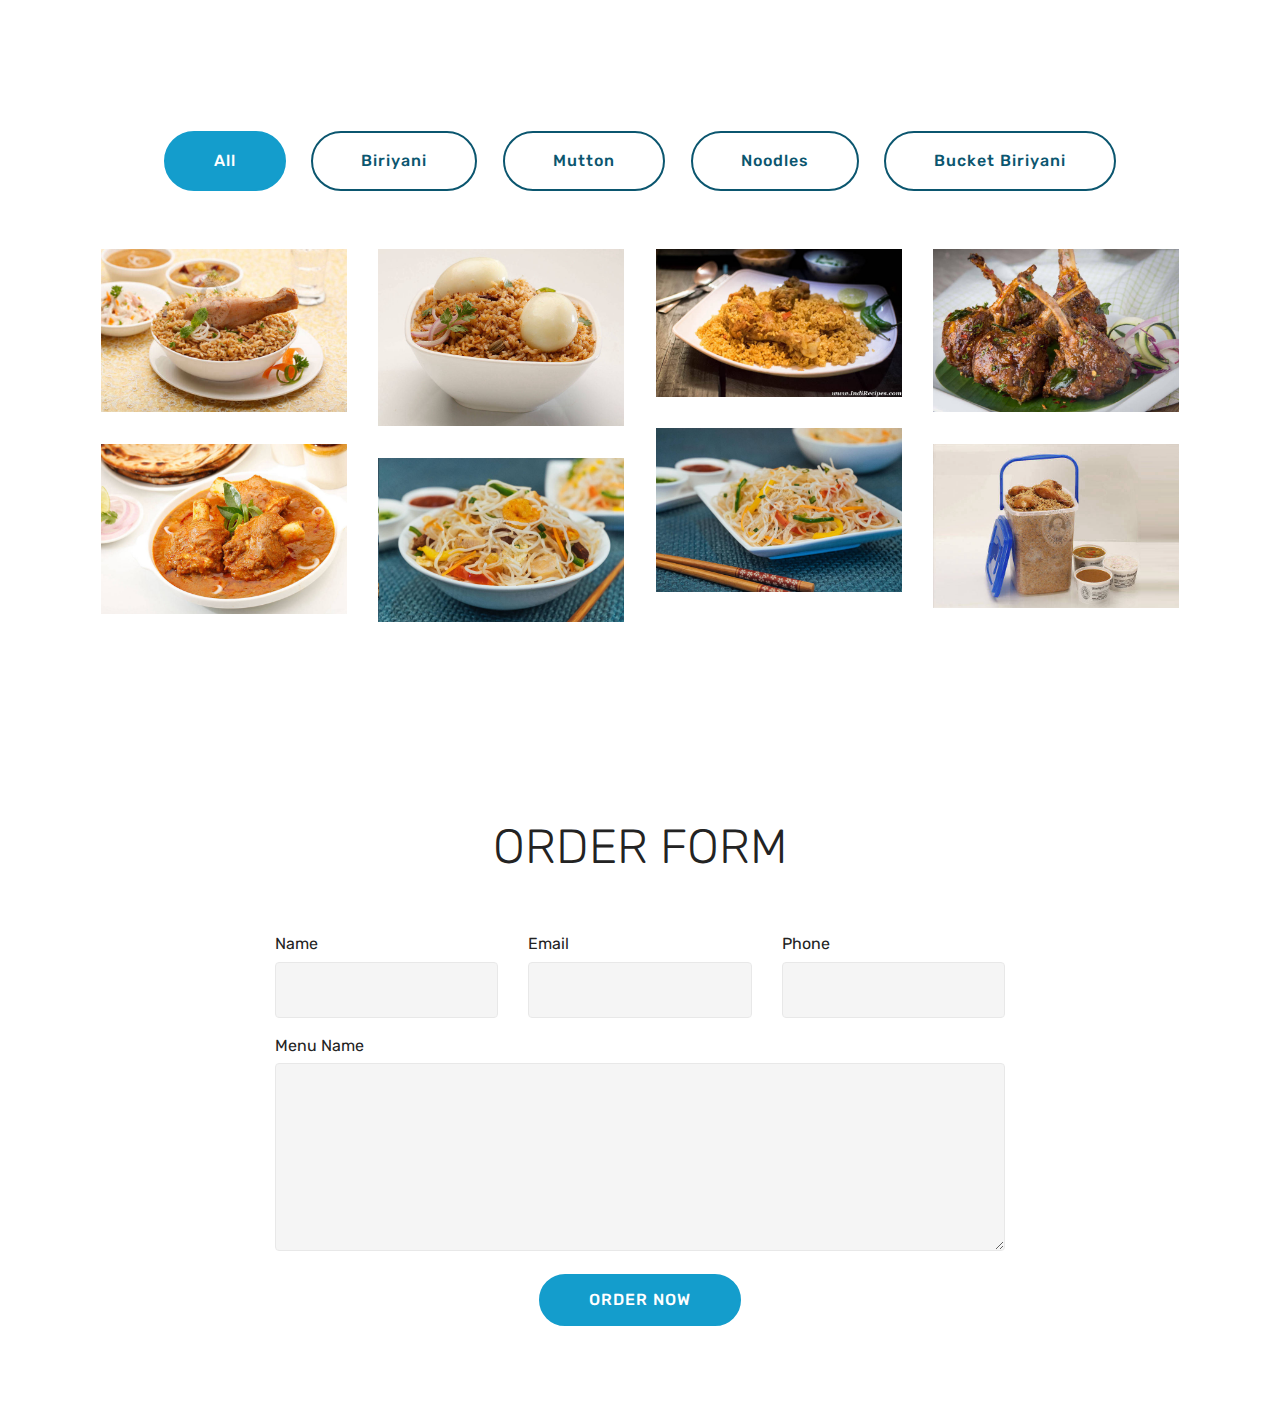
==== commit f2c03cb0: "create github pages" ====
--- a/orderonline.html
+++ b/orderonline.html
@@ -6,7 +6,7 @@
   <meta http-equiv="X-UA-Compatible" content="IE=edge">
   <meta name="generator" content="Mobirise v4.12.0, mobirise.com">
   <meta name="viewport" content="width=device-width, initial-scale=1, minimum-scale=1">
-  <link rel="shortcut icon" href="assets/images/logo-of-dindigul-thalappakatti-restaurant-122x166.png" type="image/x-icon">
+  <link rel="shortcut icon" href="assets/images/logo4.png" type="image/x-icon">
   <meta name="description" content="Website Maker Description">
   
   <title>orderonline</title>
@@ -14,7 +14,6 @@
   <link rel="stylesheet" href="assets/bootstrap/css/bootstrap.min.css">
   <link rel="stylesheet" href="assets/bootstrap/css/bootstrap-grid.min.css">
   <link rel="stylesheet" href="assets/bootstrap/css/bootstrap-reboot.min.css">
-  <link rel="stylesheet" href="assets/dropdown/css/style.css">
   <link rel="stylesheet" href="assets/tether/tether.min.css">
   <link rel="stylesheet" href="assets/theme/css/style.css">
   <link rel="stylesheet" href="assets/gallery/style.css">
@@ -24,42 +23,7 @@
   
 </head>
 <body>
-  <section class="menu cid-rSKDgfkbzb" once="menu" id="menu2-b">
-
-    
-
-    <nav class="navbar navbar-expand beta-menu navbar-dropdown align-items-center navbar-fixed-top navbar-toggleable-sm">
-        <button class="navbar-toggler navbar-toggler-right" type="button" data-toggle="collapse" data-target="#navbarSupportedContent" aria-controls="navbarSupportedContent" aria-expanded="false" aria-label="Toggle navigation">
-            <div class="hamburger">
-                <span></span>
-                <span></span>
-                <span></span>
-                <span></span>
-            </div>
-        </button>
-        <div class="menu-logo">
-            <div class="navbar-brand">
-                <span class="navbar-logo">
-                    
-                        <img src="assets/images/logo-of-dindigul-thalappakatti-restaurant-122x166.png" alt="Dindigul Thalappakatti Restaurant " title="" style="height: 5.8rem;">
-                    
-                </span>
-                <span class="navbar-caption-wrap"><a class="navbar-caption text-black display-4" href="https://mobirise.co"></a></span>
-            </div>
-        </div>
-        <div class="collapse navbar-collapse" id="navbarSupportedContent">
-            <ul class="navbar-nav nav-dropdown nav-right" data-app-modern-menu="true"><li class="nav-item">
-                    <a class="nav-link link text-black display-4" href="index.html">Home</a>
-                </li><li class="nav-item"><a class="nav-link link text-black display-4" href="index.html#footer2-a">About us</a></li>
-                <li class="nav-item">
-                    <a class="nav-link link text-black display-4" href="orderonline.html">Order Online</a>
-                </li><li class="nav-item"><a class="nav-link link text-black display-4" href="index.html#footer2-a">Contact Us</a></li></ul>
-            
-        </div>
-    </nav>
-</section>
-
-<section class="engine"><a href="https://mobirise.info/j">website templates</a></section><section class="mbr-gallery mbr-slider-carousel cid-rSL55TFLtV" id="gallery2-d">
+  <section class="mbr-gallery mbr-slider-carousel cid-rSL55TFLtV" id="gallery2-d">
 
     
 
@@ -69,7 +33,7 @@
 
 </section>
 
-<section class="mbr-section form1 cid-rSL5nsFFI3" id="form1-e">
+<section class="engine"><a href="https://mobirise.info/o">free portfolio web templates</a></section><section class="mbr-section form1 cid-rSL5nsFFI3" id="form1-e">
 
     
 
@@ -87,7 +51,7 @@
         <div class="row justify-content-center">
             <div class="media-container-column col-lg-8" data-form-type="formoid">
                 <!---Formbuilder Form--->
-                <form action="https://mobirise.com/" method="POST" class="mbr-form form-with-styler" data-form-title="Mobirise Form"><input type="hidden" name="email" data-form-email="true" value="pyg9OaEFNoZSPWnKoi0UMTzfkWaMZyYEQMEavtWdbgqY3z01QbQSEce/r2GfftyY0RMdypsIOGbCVFp8zuN+fuHhPF1TJeu+WE1hDKiZsM1MXeTyDQYwMO1cwC0Xn/T5">
+                <form action="https://mobirise.com/" method="POST" class="mbr-form form-with-styler" data-form-title="Mobirise Form"><input type="hidden" name="email" data-form-email="true" value="2pFsbfOQ8GFF5I7XBJACHLGmuSGSByuYtjvoGLCc9owIznhZIpwVFVaITrBDrc68eoUiIXerIWCtFOUjlqOI/e8Mg1hYkQNC9aexiCf6OJVHUSuAMPXlLrkoQjqAWz72">
                     <div class="row">
                         <div hidden="hidden" data-form-alert="" class="alert alert-success col-12">Thanks for filling out the form!</div>
                         <div hidden="hidden" data-form-alert-danger="" class="alert alert-danger col-12">
@@ -122,13 +86,10 @@
   <script src="assets/web/assets/jquery/jquery.min.js"></script>
   <script src="assets/popper/popper.min.js"></script>
   <script src="assets/bootstrap/js/bootstrap.min.js"></script>
-  <script src="assets/touchswipe/jquery.touch-swipe.min.js"></script>
-  <script src="assets/smoothscroll/smooth-scroll.js"></script>
-  <script src="assets/dropdown/js/nav-dropdown.js"></script>
-  <script src="assets/dropdown/js/navbar-dropdown.js"></script>
-  <script src="assets/tether/tether.min.js"></script>
   <script src="assets/masonry/masonry.pkgd.min.js"></script>
   <script src="assets/imagesloaded/imagesloaded.pkgd.min.js"></script>
+  <script src="assets/smoothscroll/smooth-scroll.js"></script>
+  <script src="assets/tether/tether.min.js"></script>
   <script src="assets/bootstrapcarouselswipe/bootstrap-carousel-swipe.js"></script>
   <script src="assets/vimeoplayer/jquery.mb.vimeo_player.js"></script>
   <script src="assets/theme/js/script.js"></script>
--- a/assets/mobirise/css/mbr-additional.css
+++ b/assets/mobirise/css/mbr-additional.css
@@ -711,413 +711,6 @@
 section.lazy-placeholder:after {
   opacity: 0.3;
 }
-.cid-rSKDgfkbzb .navbar {
-  background: #ffffff;
-  transition: none;
-  min-height: 77px;
-  padding: .5rem 0;
-}
-.cid-rSKDgfkbzb .navbar-dropdown.bg-color.transparent.opened {
-  background: #ffffff;
-}
-.cid-rSKDgfkbzb a {
-  font-style: normal;
-}
-.cid-rSKDgfkbzb .nav-item span {
-  padding-right: 0.4em;
-  line-height: 0.5em;
-  vertical-align: text-bottom;
-  position: relative;
-  text-decoration: none;
-}
-.cid-rSKDgfkbzb .nav-item a {
-  display: -webkit-flex;
-  align-items: center;
-  justify-content: center;
-  padding: 0.7rem 0 !important;
-  margin: 0rem .65rem !important;
-  -webkit-align-items: center;
-  -webkit-justify-content: center;
-}
-.cid-rSKDgfkbzb .nav-item:focus,
-.cid-rSKDgfkbzb .nav-link:focus {
-  outline: none;
-}
-.cid-rSKDgfkbzb .btn {
-  padding: 0.4rem 1.5rem;
-  display: -webkit-inline-flex;
-  align-items: center;
-  -webkit-align-items: center;
-}
-.cid-rSKDgfkbzb .btn .mbr-iconfont {
-  font-size: 1.6rem;
-}
-.cid-rSKDgfkbzb .menu-logo {
-  margin-right: auto;
-}
-.cid-rSKDgfkbzb .menu-logo .navbar-brand {
-  display: flex;
-  margin-left: 5rem;
-  padding: 0;
-  transition: padding .2s;
-  min-height: 3.8rem;
-  -webkit-align-items: center;
-  align-items: center;
-}
-.cid-rSKDgfkbzb .menu-logo .navbar-brand .navbar-caption-wrap {
-  display: flex;
-  -webkit-align-items: center;
-  align-items: center;
-  word-break: break-word;
-  min-width: 7rem;
-  margin: .3rem 0;
-}
-.cid-rSKDgfkbzb .menu-logo .navbar-brand .navbar-caption-wrap .navbar-caption {
-  line-height: 1.2rem !important;
-  padding-right: 2rem;
-}
-.cid-rSKDgfkbzb .menu-logo .navbar-brand .navbar-logo {
-  font-size: 4rem;
-  transition: font-size 0.25s;
-}
-.cid-rSKDgfkbzb .menu-logo .navbar-brand .navbar-logo img {
-  display: flex;
-}
-.cid-rSKDgfkbzb .menu-logo .navbar-brand .navbar-logo .mbr-iconfont {
-  transition: font-size 0.25s;
-}
-.cid-rSKDgfkbzb .menu-logo .navbar-brand .navbar-logo a {
-  display: inline-flex;
-}
-.cid-rSKDgfkbzb .navbar-toggleable-sm .navbar-collapse {
-  justify-content: flex-end;
-  -webkit-justify-content: flex-end;
-  padding-right: 5rem;
-  width: auto;
-}
-.cid-rSKDgfkbzb .navbar-toggleable-sm .navbar-collapse .navbar-nav {
-  flex-wrap: wrap;
-  -webkit-flex-wrap: wrap;
-  padding-left: 0;
-}
-.cid-rSKDgfkbzb .navbar-toggleable-sm .navbar-collapse .navbar-nav .nav-item {
-  -webkit-align-self: center;
-  align-self: center;
-}
-.cid-rSKDgfkbzb .navbar-toggleable-sm .navbar-collapse .navbar-buttons {
-  padding-left: 0;
-  padding-bottom: 0;
-}
-.cid-rSKDgfkbzb .dropdown .dropdown-menu {
-  background: #ffffff;
-  display: none;
-  position: absolute;
-  min-width: 5rem;
-  padding-top: 1.4rem;
-  padding-bottom: 1.4rem;
-  text-align: left;
-}
-.cid-rSKDgfkbzb .dropdown .dropdown-menu .dropdown-item {
-  width: auto;
-  padding: 0.235em 1.5385em 0.235em 1.5385em !important;
-}
-.cid-rSKDgfkbzb .dropdown .dropdown-menu .dropdown-item::after {
-  right: 0.5rem;
-}
-.cid-rSKDgfkbzb .dropdown .dropdown-menu .dropdown-submenu {
-  margin: 0;
-}
-.cid-rSKDgfkbzb .dropdown.open > .dropdown-menu {
-  display: block;
-}
-.cid-rSKDgfkbzb .navbar-toggleable-sm.opened:after {
-  position: absolute;
-  width: 100vw;
-  height: 100vh;
-  content: '';
-  background-color: rgba(0, 0, 0, 0.1);
-  left: 0;
-  bottom: 0;
-  transform: translateY(100%);
-  -webkit-transform: translateY(100%);
-  z-index: 1000;
-}
-.cid-rSKDgfkbzb .navbar.navbar-short {
-  min-height: 60px;
-  transition: all .2s;
-}
-.cid-rSKDgfkbzb .navbar.navbar-short .navbar-toggler-right {
-  top: 20px;
-}
-.cid-rSKDgfkbzb .navbar.navbar-short .navbar-logo a {
-  font-size: 2.5rem !important;
-  line-height: 2.5rem;
-  transition: font-size 0.25s;
-}
-.cid-rSKDgfkbzb .navbar.navbar-short .navbar-logo a .mbr-iconfont {
-  font-size: 2.5rem !important;
-}
-.cid-rSKDgfkbzb .navbar.navbar-short .navbar-logo a img {
-  height: 3rem !important;
-}
-.cid-rSKDgfkbzb .navbar.navbar-short .navbar-brand {
-  min-height: 3rem;
-}
-.cid-rSKDgfkbzb button.navbar-toggler {
-  width: 31px;
-  height: 18px;
-  cursor: pointer;
-  transition: all .2s;
-  top: 1.5rem;
-  right: 1rem;
-}
-.cid-rSKDgfkbzb button.navbar-toggler:focus {
-  outline: none;
-}
-.cid-rSKDgfkbzb button.navbar-toggler .hamburger span {
-  position: absolute;
-  right: 0;
-  width: 30px;
-  height: 2px;
-  border-right: 5px;
-  background-color: #333333;
-}
-.cid-rSKDgfkbzb button.navbar-toggler .hamburger span:nth-child(1) {
-  top: 0;
-  transition: all .2s;
-}
-.cid-rSKDgfkbzb button.navbar-toggler .hamburger span:nth-child(2) {
-  top: 8px;
-  transition: all .15s;
-}
-.cid-rSKDgfkbzb button.navbar-toggler .hamburger span:nth-child(3) {
-  top: 8px;
-  transition: all .15s;
-}
-.cid-rSKDgfkbzb button.navbar-toggler .hamburger span:nth-child(4) {
-  top: 16px;
-  transition: all .2s;
-}
-.cid-rSKDgfkbzb nav.opened .hamburger span:nth-child(1) {
-  top: 8px;
-  width: 0;
-  opacity: 0;
-  right: 50%;
-  transition: all .2s;
-}
-.cid-rSKDgfkbzb nav.opened .hamburger span:nth-child(2) {
-  -webkit-transform: rotate(45deg);
-  transform: rotate(45deg);
-  transition: all .25s;
-}
-.cid-rSKDgfkbzb nav.opened .hamburger span:nth-child(3) {
-  -webkit-transform: rotate(-45deg);
-  transform: rotate(-45deg);
-  transition: all .25s;
-}
-.cid-rSKDgfkbzb nav.opened .hamburger span:nth-child(4) {
-  top: 8px;
-  width: 0;
-  opacity: 0;
-  right: 50%;
-  transition: all .2s;
-}
-.cid-rSKDgfkbzb .collapsed.navbar-expand {
-  flex-direction: column;
-  -webkit-flex-direction: column;
-}
-.cid-rSKDgfkbzb .collapsed .btn {
-  display: -webkit-flex;
-}
-.cid-rSKDgfkbzb .collapsed .navbar-collapse {
-  display: none !important;
-  padding-right: 0 !important;
-}
-.cid-rSKDgfkbzb .collapsed .navbar-collapse.collapsing,
-.cid-rSKDgfkbzb .collapsed .navbar-collapse.show {
-  display: block !important;
-}
-.cid-rSKDgfkbzb .collapsed .navbar-collapse.collapsing .navbar-nav,
-.cid-rSKDgfkbzb .collapsed .navbar-collapse.show .navbar-nav {
-  display: block;
-  text-align: center;
-}
-.cid-rSKDgfkbzb .collapsed .navbar-collapse.collapsing .navbar-nav .nav-item,
-.cid-rSKDgfkbzb .collapsed .navbar-collapse.show .navbar-nav .nav-item {
-  clear: both;
-}
-.cid-rSKDgfkbzb .collapsed .navbar-collapse.collapsing .navbar-nav .nav-item:last-child,
-.cid-rSKDgfkbzb .collapsed .navbar-collapse.show .navbar-nav .nav-item:last-child {
-  margin-bottom: 1rem;
-}
-.cid-rSKDgfkbzb .collapsed .navbar-collapse.collapsing .navbar-buttons,
-.cid-rSKDgfkbzb .collapsed .navbar-collapse.show .navbar-buttons {
-  text-align: center;
-}
-.cid-rSKDgfkbzb .collapsed .navbar-collapse.collapsing .navbar-buttons:last-child,
-.cid-rSKDgfkbzb .collapsed .navbar-collapse.show .navbar-buttons:last-child {
-  margin-bottom: 1rem;
-}
-@media (min-width: 1024px) {
-  .cid-rSKDgfkbzb .collapsed:not(.navbar-short) .navbar-collapse {
-    max-height: calc(98.5vh - 5.8rem);
-  }
-}
-.cid-rSKDgfkbzb .collapsed button.navbar-toggler {
-  display: block;
-}
-.cid-rSKDgfkbzb .collapsed .navbar-brand {
-  margin-left: 1rem !important;
-}
-.cid-rSKDgfkbzb .collapsed .navbar-toggleable-sm {
-  flex-direction: column;
-  -webkit-flex-direction: column;
-}
-.cid-rSKDgfkbzb .collapsed .dropdown .dropdown-menu {
-  width: 100%;
-  text-align: center;
-  position: relative;
-  opacity: 0;
-  overflow: hidden;
-  display: block;
-  height: 0;
-  visibility: hidden;
-  padding: 0;
-  transition-duration: .5s;
-  transition-property: opacity,padding,height;
-}
-.cid-rSKDgfkbzb .collapsed .dropdown.open > .dropdown-menu {
-  position: relative;
-  opacity: 1;
-  height: auto;
-  padding: 1.4rem 0;
-  visibility: visible;
-}
-.cid-rSKDgfkbzb .collapsed .dropdown .dropdown-submenu {
-  left: 0;
-  text-align: center;
-  width: 100%;
-}
-.cid-rSKDgfkbzb .collapsed .dropdown .dropdown-toggle[data-toggle="dropdown-submenu"]::after {
-  margin-top: 0;
-  position: inherit;
-  right: 0;
-  top: 50%;
-  display: inline-block;
-  width: 0;
-  height: 0;
-  margin-left: .3em;
-  vertical-align: middle;
-  content: "";
-  border-top: .30em solid;
-  border-right: .30em solid transparent;
-  border-left: .30em solid transparent;
-}
-@media (max-width: 1023px) {
-  .cid-rSKDgfkbzb.navbar-expand {
-    flex-direction: column;
-    -webkit-flex-direction: column;
-  }
-  .cid-rSKDgfkbzb img {
-    height: 3.8rem !important;
-  }
-  .cid-rSKDgfkbzb .btn {
-    display: -webkit-flex;
-  }
-  .cid-rSKDgfkbzb button.navbar-toggler {
-    display: block;
-  }
-  .cid-rSKDgfkbzb .navbar-brand {
-    margin-left: 1rem !important;
-  }
-  .cid-rSKDgfkbzb .navbar-toggleable-sm {
-    flex-direction: column;
-    -webkit-flex-direction: column;
-  }
-  .cid-rSKDgfkbzb .navbar-collapse {
-    display: none !important;
-    padding-right: 0 !important;
-  }
-  .cid-rSKDgfkbzb .navbar-collapse.collapsing,
-  .cid-rSKDgfkbzb .navbar-collapse.show {
-    display: block !important;
-  }
-  .cid-rSKDgfkbzb .navbar-collapse.collapsing .navbar-nav,
-  .cid-rSKDgfkbzb .navbar-collapse.show .navbar-nav {
-    display: block;
-    text-align: center;
-  }
-  .cid-rSKDgfkbzb .navbar-collapse.collapsing .navbar-nav .nav-item,
-  .cid-rSKDgfkbzb .navbar-collapse.show .navbar-nav .nav-item {
-    clear: both;
-  }
-  .cid-rSKDgfkbzb .navbar-collapse.collapsing .navbar-nav .nav-item:last-child,
-  .cid-rSKDgfkbzb .navbar-collapse.show .navbar-nav .nav-item:last-child {
-    margin-bottom: 1rem;
-  }
-  .cid-rSKDgfkbzb .navbar-collapse.collapsing .navbar-buttons,
-  .cid-rSKDgfkbzb .navbar-collapse.show .navbar-buttons {
-    text-align: center;
-  }
-  .cid-rSKDgfkbzb .navbar-collapse.collapsing .navbar-buttons:last-child,
-  .cid-rSKDgfkbzb .navbar-collapse.show .navbar-buttons:last-child {
-    margin-bottom: 1rem;
-  }
-  .cid-rSKDgfkbzb .dropdown .dropdown-menu {
-    width: 100%;
-    text-align: center;
-    position: relative;
-    opacity: 0;
-    overflow: hidden;
-    display: block;
-    height: 0;
-    visibility: hidden;
-    padding: 0;
-    transition-duration: .5s;
-    transition-property: opacity,padding,height;
-  }
-  .cid-rSKDgfkbzb .dropdown.open > .dropdown-menu {
-    position: relative;
-    opacity: 1;
-    height: auto;
-    padding: 1.4rem 0;
-    visibility: visible;
-  }
-  .cid-rSKDgfkbzb .dropdown .dropdown-submenu {
-    left: 0;
-    text-align: center;
-    width: 100%;
-  }
-  .cid-rSKDgfkbzb .dropdown .dropdown-toggle[data-toggle="dropdown-submenu"]::after {
-    margin-top: 0;
-    position: inherit;
-    right: 0;
-    top: 50%;
-    display: inline-block;
-    width: 0;
-    height: 0;
-    margin-left: .3em;
-    vertical-align: middle;
-    content: "";
-    border-top: .30em solid;
-    border-right: .30em solid transparent;
-    border-left: .30em solid transparent;
-  }
-}
-@media (min-width: 767px) {
-  .cid-rSKDgfkbzb .menu-logo {
-    flex-shrink: 0;
-    -webkit-flex-shrink: 0;
-  }
-}
-.cid-rSKDgfkbzb .navbar-collapse {
-  flex-basis: auto;
-  -webkit-flex-basis: auto;
-}
-.cid-rSKDgfkbzb .nav-link:hover,
-.cid-rSKDgfkbzb .dropdown-item:hover {
-  color: #767676 !important;
-}
 .cid-rSLbk3qXUn .mbr-section-subtitle {
   font-style: italic;
   letter-spacing: 1rem;
@@ -1212,413 +805,6 @@
 }
 .cid-rSL2RTPBos P {
   color: #232323;
-}
-.cid-rSKDgfkbzb .navbar {
-  background: #ffffff;
-  transition: none;
-  min-height: 77px;
-  padding: .5rem 0;
-}
-.cid-rSKDgfkbzb .navbar-dropdown.bg-color.transparent.opened {
-  background: #ffffff;
-}
-.cid-rSKDgfkbzb a {
-  font-style: normal;
-}
-.cid-rSKDgfkbzb .nav-item span {
-  padding-right: 0.4em;
-  line-height: 0.5em;
-  vertical-align: text-bottom;
-  position: relative;
-  text-decoration: none;
-}
-.cid-rSKDgfkbzb .nav-item a {
-  display: -webkit-flex;
-  align-items: center;
-  justify-content: center;
-  padding: 0.7rem 0 !important;
-  margin: 0rem .65rem !important;
-  -webkit-align-items: center;
-  -webkit-justify-content: center;
-}
-.cid-rSKDgfkbzb .nav-item:focus,
-.cid-rSKDgfkbzb .nav-link:focus {
-  outline: none;
-}
-.cid-rSKDgfkbzb .btn {
-  padding: 0.4rem 1.5rem;
-  display: -webkit-inline-flex;
-  align-items: center;
-  -webkit-align-items: center;
-}
-.cid-rSKDgfkbzb .btn .mbr-iconfont {
-  font-size: 1.6rem;
-}
-.cid-rSKDgfkbzb .menu-logo {
-  margin-right: auto;
-}
-.cid-rSKDgfkbzb .menu-logo .navbar-brand {
-  display: flex;
-  margin-left: 5rem;
-  padding: 0;
-  transition: padding .2s;
-  min-height: 3.8rem;
-  -webkit-align-items: center;
-  align-items: center;
-}
-.cid-rSKDgfkbzb .menu-logo .navbar-brand .navbar-caption-wrap {
-  display: flex;
-  -webkit-align-items: center;
-  align-items: center;
-  word-break: break-word;
-  min-width: 7rem;
-  margin: .3rem 0;
-}
-.cid-rSKDgfkbzb .menu-logo .navbar-brand .navbar-caption-wrap .navbar-caption {
-  line-height: 1.2rem !important;
-  padding-right: 2rem;
-}
-.cid-rSKDgfkbzb .menu-logo .navbar-brand .navbar-logo {
-  font-size: 4rem;
-  transition: font-size 0.25s;
-}
-.cid-rSKDgfkbzb .menu-logo .navbar-brand .navbar-logo img {
-  display: flex;
-}
-.cid-rSKDgfkbzb .menu-logo .navbar-brand .navbar-logo .mbr-iconfont {
-  transition: font-size 0.25s;
-}
-.cid-rSKDgfkbzb .menu-logo .navbar-brand .navbar-logo a {
-  display: inline-flex;
-}
-.cid-rSKDgfkbzb .navbar-toggleable-sm .navbar-collapse {
-  justify-content: flex-end;
-  -webkit-justify-content: flex-end;
-  padding-right: 5rem;
-  width: auto;
-}
-.cid-rSKDgfkbzb .navbar-toggleable-sm .navbar-collapse .navbar-nav {
-  flex-wrap: wrap;
-  -webkit-flex-wrap: wrap;
-  padding-left: 0;
-}
-.cid-rSKDgfkbzb .navbar-toggleable-sm .navbar-collapse .navbar-nav .nav-item {
-  -webkit-align-self: center;
-  align-self: center;
-}
-.cid-rSKDgfkbzb .navbar-toggleable-sm .navbar-collapse .navbar-buttons {
-  padding-left: 0;
-  padding-bottom: 0;
-}
-.cid-rSKDgfkbzb .dropdown .dropdown-menu {
-  background: #ffffff;
-  display: none;
-  position: absolute;
-  min-width: 5rem;
-  padding-top: 1.4rem;
-  padding-bottom: 1.4rem;
-  text-align: left;
-}
-.cid-rSKDgfkbzb .dropdown .dropdown-menu .dropdown-item {
-  width: auto;
-  padding: 0.235em 1.5385em 0.235em 1.5385em !important;
-}
-.cid-rSKDgfkbzb .dropdown .dropdown-menu .dropdown-item::after {
-  right: 0.5rem;
-}
-.cid-rSKDgfkbzb .dropdown .dropdown-menu .dropdown-submenu {
-  margin: 0;
-}
-.cid-rSKDgfkbzb .dropdown.open > .dropdown-menu {
-  display: block;
-}
-.cid-rSKDgfkbzb .navbar-toggleable-sm.opened:after {
-  position: absolute;
-  width: 100vw;
-  height: 100vh;
-  content: '';
-  background-color: rgba(0, 0, 0, 0.1);
-  left: 0;
-  bottom: 0;
-  transform: translateY(100%);
-  -webkit-transform: translateY(100%);
-  z-index: 1000;
-}
-.cid-rSKDgfkbzb .navbar.navbar-short {
-  min-height: 60px;
-  transition: all .2s;
-}
-.cid-rSKDgfkbzb .navbar.navbar-short .navbar-toggler-right {
-  top: 20px;
-}
-.cid-rSKDgfkbzb .navbar.navbar-short .navbar-logo a {
-  font-size: 2.5rem !important;
-  line-height: 2.5rem;
-  transition: font-size 0.25s;
-}
-.cid-rSKDgfkbzb .navbar.navbar-short .navbar-logo a .mbr-iconfont {
-  font-size: 2.5rem !important;
-}
-.cid-rSKDgfkbzb .navbar.navbar-short .navbar-logo a img {
-  height: 3rem !important;
-}
-.cid-rSKDgfkbzb .navbar.navbar-short .navbar-brand {
-  min-height: 3rem;
-}
-.cid-rSKDgfkbzb button.navbar-toggler {
-  width: 31px;
-  height: 18px;
-  cursor: pointer;
-  transition: all .2s;
-  top: 1.5rem;
-  right: 1rem;
-}
-.cid-rSKDgfkbzb button.navbar-toggler:focus {
-  outline: none;
-}
-.cid-rSKDgfkbzb button.navbar-toggler .hamburger span {
-  position: absolute;
-  right: 0;
-  width: 30px;
-  height: 2px;
-  border-right: 5px;
-  background-color: #333333;
-}
-.cid-rSKDgfkbzb button.navbar-toggler .hamburger span:nth-child(1) {
-  top: 0;
-  transition: all .2s;
-}
-.cid-rSKDgfkbzb button.navbar-toggler .hamburger span:nth-child(2) {
-  top: 8px;
-  transition: all .15s;
-}
-.cid-rSKDgfkbzb button.navbar-toggler .hamburger span:nth-child(3) {
-  top: 8px;
-  transition: all .15s;
-}
-.cid-rSKDgfkbzb button.navbar-toggler .hamburger span:nth-child(4) {
-  top: 16px;
-  transition: all .2s;
-}
-.cid-rSKDgfkbzb nav.opened .hamburger span:nth-child(1) {
-  top: 8px;
-  width: 0;
-  opacity: 0;
-  right: 50%;
-  transition: all .2s;
-}
-.cid-rSKDgfkbzb nav.opened .hamburger span:nth-child(2) {
-  -webkit-transform: rotate(45deg);
-  transform: rotate(45deg);
-  transition: all .25s;
-}
-.cid-rSKDgfkbzb nav.opened .hamburger span:nth-child(3) {
-  -webkit-transform: rotate(-45deg);
-  transform: rotate(-45deg);
-  transition: all .25s;
-}
-.cid-rSKDgfkbzb nav.opened .hamburger span:nth-child(4) {
-  top: 8px;
-  width: 0;
-  opacity: 0;
-  right: 50%;
-  transition: all .2s;
-}
-.cid-rSKDgfkbzb .collapsed.navbar-expand {
-  flex-direction: column;
-  -webkit-flex-direction: column;
-}
-.cid-rSKDgfkbzb .collapsed .btn {
-  display: -webkit-flex;
-}
-.cid-rSKDgfkbzb .collapsed .navbar-collapse {
-  display: none !important;
-  padding-right: 0 !important;
-}
-.cid-rSKDgfkbzb .collapsed .navbar-collapse.collapsing,
-.cid-rSKDgfkbzb .collapsed .navbar-collapse.show {
-  display: block !important;
-}
-.cid-rSKDgfkbzb .collapsed .navbar-collapse.collapsing .navbar-nav,
-.cid-rSKDgfkbzb .collapsed .navbar-collapse.show .navbar-nav {
-  display: block;
-  text-align: center;
-}
-.cid-rSKDgfkbzb .collapsed .navbar-collapse.collapsing .navbar-nav .nav-item,
-.cid-rSKDgfkbzb .collapsed .navbar-collapse.show .navbar-nav .nav-item {
-  clear: both;
-}
-.cid-rSKDgfkbzb .collapsed .navbar-collapse.collapsing .navbar-nav .nav-item:last-child,
-.cid-rSKDgfkbzb .collapsed .navbar-collapse.show .navbar-nav .nav-item:last-child {
-  margin-bottom: 1rem;
-}
-.cid-rSKDgfkbzb .collapsed .navbar-collapse.collapsing .navbar-buttons,
-.cid-rSKDgfkbzb .collapsed .navbar-collapse.show .navbar-buttons {
-  text-align: center;
-}
-.cid-rSKDgfkbzb .collapsed .navbar-collapse.collapsing .navbar-buttons:last-child,
-.cid-rSKDgfkbzb .collapsed .navbar-collapse.show .navbar-buttons:last-child {
-  margin-bottom: 1rem;
-}
-@media (min-width: 1024px) {
-  .cid-rSKDgfkbzb .collapsed:not(.navbar-short) .navbar-collapse {
-    max-height: calc(98.5vh - 5.8rem);
-  }
-}
-.cid-rSKDgfkbzb .collapsed button.navbar-toggler {
-  display: block;
-}
-.cid-rSKDgfkbzb .collapsed .navbar-brand {
-  margin-left: 1rem !important;
-}
-.cid-rSKDgfkbzb .collapsed .navbar-toggleable-sm {
-  flex-direction: column;
-  -webkit-flex-direction: column;
-}
-.cid-rSKDgfkbzb .collapsed .dropdown .dropdown-menu {
-  width: 100%;
-  text-align: center;
-  position: relative;
-  opacity: 0;
-  overflow: hidden;
-  display: block;
-  height: 0;
-  visibility: hidden;
-  padding: 0;
-  transition-duration: .5s;
-  transition-property: opacity,padding,height;
-}
-.cid-rSKDgfkbzb .collapsed .dropdown.open > .dropdown-menu {
-  position: relative;
-  opacity: 1;
-  height: auto;
-  padding: 1.4rem 0;
-  visibility: visible;
-}
-.cid-rSKDgfkbzb .collapsed .dropdown .dropdown-submenu {
-  left: 0;
-  text-align: center;
-  width: 100%;
-}
-.cid-rSKDgfkbzb .collapsed .dropdown .dropdown-toggle[data-toggle="dropdown-submenu"]::after {
-  margin-top: 0;
-  position: inherit;
-  right: 0;
-  top: 50%;
-  display: inline-block;
-  width: 0;
-  height: 0;
-  margin-left: .3em;
-  vertical-align: middle;
-  content: "";
-  border-top: .30em solid;
-  border-right: .30em solid transparent;
-  border-left: .30em solid transparent;
-}
-@media (max-width: 1023px) {
-  .cid-rSKDgfkbzb.navbar-expand {
-    flex-direction: column;
-    -webkit-flex-direction: column;
-  }
-  .cid-rSKDgfkbzb img {
-    height: 3.8rem !important;
-  }
-  .cid-rSKDgfkbzb .btn {
-    display: -webkit-flex;
-  }
-  .cid-rSKDgfkbzb button.navbar-toggler {
-    display: block;
-  }
-  .cid-rSKDgfkbzb .navbar-brand {
-    margin-left: 1rem !important;
-  }
-  .cid-rSKDgfkbzb .navbar-toggleable-sm {
-    flex-direction: column;
-    -webkit-flex-direction: column;
-  }
-  .cid-rSKDgfkbzb .navbar-collapse {
-    display: none !important;
-    padding-right: 0 !important;
-  }
-  .cid-rSKDgfkbzb .navbar-collapse.collapsing,
-  .cid-rSKDgfkbzb .navbar-collapse.show {
-    display: block !important;
-  }
-  .cid-rSKDgfkbzb .navbar-collapse.collapsing .navbar-nav,
-  .cid-rSKDgfkbzb .navbar-collapse.show .navbar-nav {
-    display: block;
-    text-align: center;
-  }
-  .cid-rSKDgfkbzb .navbar-collapse.collapsing .navbar-nav .nav-item,
-  .cid-rSKDgfkbzb .navbar-collapse.show .navbar-nav .nav-item {
-    clear: both;
-  }
-  .cid-rSKDgfkbzb .navbar-collapse.collapsing .navbar-nav .nav-item:last-child,
-  .cid-rSKDgfkbzb .navbar-collapse.show .navbar-nav .nav-item:last-child {
-    margin-bottom: 1rem;
-  }
-  .cid-rSKDgfkbzb .navbar-collapse.collapsing .navbar-buttons,
-  .cid-rSKDgfkbzb .navbar-collapse.show .navbar-buttons {
-    text-align: center;
-  }
-  .cid-rSKDgfkbzb .navbar-collapse.collapsing .navbar-buttons:last-child,
-  .cid-rSKDgfkbzb .navbar-collapse.show .navbar-buttons:last-child {
-    margin-bottom: 1rem;
-  }
-  .cid-rSKDgfkbzb .dropdown .dropdown-menu {
-    width: 100%;
-    text-align: center;
-    position: relative;
-    opacity: 0;
-    overflow: hidden;
-    display: block;
-    height: 0;
-    visibility: hidden;
-    padding: 0;
-    transition-duration: .5s;
-    transition-property: opacity,padding,height;
-  }
-  .cid-rSKDgfkbzb .dropdown.open > .dropdown-menu {
-    position: relative;
-    opacity: 1;
-    height: auto;
-    padding: 1.4rem 0;
-    visibility: visible;
-  }
-  .cid-rSKDgfkbzb .dropdown .dropdown-submenu {
-    left: 0;
-    text-align: center;
-    width: 100%;
-  }
-  .cid-rSKDgfkbzb .dropdown .dropdown-toggle[data-toggle="dropdown-submenu"]::after {
-    margin-top: 0;
-    position: inherit;
-    right: 0;
-    top: 50%;
-    display: inline-block;
-    width: 0;
-    height: 0;
-    margin-left: .3em;
-    vertical-align: middle;
-    content: "";
-    border-top: .30em solid;
-    border-right: .30em solid transparent;
-    border-left: .30em solid transparent;
-  }
-}
-@media (min-width: 767px) {
-  .cid-rSKDgfkbzb .menu-logo {
-    flex-shrink: 0;
-    -webkit-flex-shrink: 0;
-  }
-}
-.cid-rSKDgfkbzb .navbar-collapse {
-  flex-basis: auto;
-  -webkit-flex-basis: auto;
-}
-.cid-rSKDgfkbzb .nav-link:hover,
-.cid-rSKDgfkbzb .dropdown-item:hover {
-  color: #767676 !important;
 }
 .cid-rSL55TFLtV {
   padding-top: 90px;
--- a/assets/mobirise/css/mbr-additional.css
+++ b/assets/mobirise/css/mbr-additional.css
@@ -711,413 +711,6 @@
 section.lazy-placeholder:after {
   opacity: 0.3;
 }
-.cid-rSKDgfkbzb .navbar {
-  background: #ffffff;
-  transition: none;
-  min-height: 77px;
-  padding: .5rem 0;
-}
-.cid-rSKDgfkbzb .navbar-dropdown.bg-color.transparent.opened {
-  background: #ffffff;
-}
-.cid-rSKDgfkbzb a {
-  font-style: normal;
-}
-.cid-rSKDgfkbzb .nav-item span {
-  padding-right: 0.4em;
-  line-height: 0.5em;
-  vertical-align: text-bottom;
-  position: relative;
-  text-decoration: none;
-}
-.cid-rSKDgfkbzb .nav-item a {
-  display: -webkit-flex;
-  align-items: center;
-  justify-content: center;
-  padding: 0.7rem 0 !important;
-  margin: 0rem .65rem !important;
-  -webkit-align-items: center;
-  -webkit-justify-content: center;
-}
-.cid-rSKDgfkbzb .nav-item:focus,
-.cid-rSKDgfkbzb .nav-link:focus {
-  outline: none;
-}
-.cid-rSKDgfkbzb .btn {
-  padding: 0.4rem 1.5rem;
-  display: -webkit-inline-flex;
-  align-items: center;
-  -webkit-align-items: center;
-}
-.cid-rSKDgfkbzb .btn .mbr-iconfont {
-  font-size: 1.6rem;
-}
-.cid-rSKDgfkbzb .menu-logo {
-  margin-right: auto;
-}
-.cid-rSKDgfkbzb .menu-logo .navbar-brand {
-  display: flex;
-  margin-left: 5rem;
-  padding: 0;
-  transition: padding .2s;
-  min-height: 3.8rem;
-  -webkit-align-items: center;
-  align-items: center;
-}
-.cid-rSKDgfkbzb .menu-logo .navbar-brand .navbar-caption-wrap {
-  display: flex;
-  -webkit-align-items: center;
-  align-items: center;
-  word-break: break-word;
-  min-width: 7rem;
-  margin: .3rem 0;
-}
-.cid-rSKDgfkbzb .menu-logo .navbar-brand .navbar-caption-wrap .navbar-caption {
-  line-height: 1.2rem !important;
-  padding-right: 2rem;
-}
-.cid-rSKDgfkbzb .menu-logo .navbar-brand .navbar-logo {
-  font-size: 4rem;
-  transition: font-size 0.25s;
-}
-.cid-rSKDgfkbzb .menu-logo .navbar-brand .navbar-logo img {
-  display: flex;
-}
-.cid-rSKDgfkbzb .menu-logo .navbar-brand .navbar-logo .mbr-iconfont {
-  transition: font-size 0.25s;
-}
-.cid-rSKDgfkbzb .menu-logo .navbar-brand .navbar-logo a {
-  display: inline-flex;
-}
-.cid-rSKDgfkbzb .navbar-toggleable-sm .navbar-collapse {
-  justify-content: flex-end;
-  -webkit-justify-content: flex-end;
-  padding-right: 5rem;
-  width: auto;
-}
-.cid-rSKDgfkbzb .navbar-toggleable-sm .navbar-collapse .navbar-nav {
-  flex-wrap: wrap;
-  -webkit-flex-wrap: wrap;
-  padding-left: 0;
-}
-.cid-rSKDgfkbzb .navbar-toggleable-sm .navbar-collapse .navbar-nav .nav-item {
-  -webkit-align-self: center;
-  align-self: center;
-}
-.cid-rSKDgfkbzb .navbar-toggleable-sm .navbar-collapse .navbar-buttons {
-  padding-left: 0;
-  padding-bottom: 0;
-}
-.cid-rSKDgfkbzb .dropdown .dropdown-menu {
-  background: #ffffff;
-  display: none;
-  position: absolute;
-  min-width: 5rem;
-  padding-top: 1.4rem;
-  padding-bottom: 1.4rem;
-  text-align: left;
-}
-.cid-rSKDgfkbzb .dropdown .dropdown-menu .dropdown-item {
-  width: auto;
-  padding: 0.235em 1.5385em 0.235em 1.5385em !important;
-}
-.cid-rSKDgfkbzb .dropdown .dropdown-menu .dropdown-item::after {
-  right: 0.5rem;
-}
-.cid-rSKDgfkbzb .dropdown .dropdown-menu .dropdown-submenu {
-  margin: 0;
-}
-.cid-rSKDgfkbzb .dropdown.open > .dropdown-menu {
-  display: block;
-}
-.cid-rSKDgfkbzb .navbar-toggleable-sm.opened:after {
-  position: absolute;
-  width: 100vw;
-  height: 100vh;
-  content: '';
-  background-color: rgba(0, 0, 0, 0.1);
-  left: 0;
-  bottom: 0;
-  transform: translateY(100%);
-  -webkit-transform: translateY(100%);
-  z-index: 1000;
-}
-.cid-rSKDgfkbzb .navbar.navbar-short {
-  min-height: 60px;
-  transition: all .2s;
-}
-.cid-rSKDgfkbzb .navbar.navbar-short .navbar-toggler-right {
-  top: 20px;
-}
-.cid-rSKDgfkbzb .navbar.navbar-short .navbar-logo a {
-  font-size: 2.5rem !important;
-  line-height: 2.5rem;
-  transition: font-size 0.25s;
-}
-.cid-rSKDgfkbzb .navbar.navbar-short .navbar-logo a .mbr-iconfont {
-  font-size: 2.5rem !important;
-}
-.cid-rSKDgfkbzb .navbar.navbar-short .navbar-logo a img {
-  height: 3rem !important;
-}
-.cid-rSKDgfkbzb .navbar.navbar-short .navbar-brand {
-  min-height: 3rem;
-}
-.cid-rSKDgfkbzb button.navbar-toggler {
-  width: 31px;
-  height: 18px;
-  cursor: pointer;
-  transition: all .2s;
-  top: 1.5rem;
-  right: 1rem;
-}
-.cid-rSKDgfkbzb button.navbar-toggler:focus {
-  outline: none;
-}
-.cid-rSKDgfkbzb button.navbar-toggler .hamburger span {
-  position: absolute;
-  right: 0;
-  width: 30px;
-  height: 2px;
-  border-right: 5px;
-  background-color: #333333;
-}
-.cid-rSKDgfkbzb button.navbar-toggler .hamburger span:nth-child(1) {
-  top: 0;
-  transition: all .2s;
-}
-.cid-rSKDgfkbzb button.navbar-toggler .hamburger span:nth-child(2) {
-  top: 8px;
-  transition: all .15s;
-}
-.cid-rSKDgfkbzb button.navbar-toggler .hamburger span:nth-child(3) {
-  top: 8px;
-  transition: all .15s;
-}
-.cid-rSKDgfkbzb button.navbar-toggler .hamburger span:nth-child(4) {
-  top: 16px;
-  transition: all .2s;
-}
-.cid-rSKDgfkbzb nav.opened .hamburger span:nth-child(1) {
-  top: 8px;
-  width: 0;
-  opacity: 0;
-  right: 50%;
-  transition: all .2s;
-}
-.cid-rSKDgfkbzb nav.opened .hamburger span:nth-child(2) {
-  -webkit-transform: rotate(45deg);
-  transform: rotate(45deg);
-  transition: all .25s;
-}
-.cid-rSKDgfkbzb nav.opened .hamburger span:nth-child(3) {
-  -webkit-transform: rotate(-45deg);
-  transform: rotate(-45deg);
-  transition: all .25s;
-}
-.cid-rSKDgfkbzb nav.opened .hamburger span:nth-child(4) {
-  top: 8px;
-  width: 0;
-  opacity: 0;
-  right: 50%;
-  transition: all .2s;
-}
-.cid-rSKDgfkbzb .collapsed.navbar-expand {
-  flex-direction: column;
-  -webkit-flex-direction: column;
-}
-.cid-rSKDgfkbzb .collapsed .btn {
-  display: -webkit-flex;
-}
-.cid-rSKDgfkbzb .collapsed .navbar-collapse {
-  display: none !important;
-  padding-right: 0 !important;
-}
-.cid-rSKDgfkbzb .collapsed .navbar-collapse.collapsing,
-.cid-rSKDgfkbzb .collapsed .navbar-collapse.show {
-  display: block !important;
-}
-.cid-rSKDgfkbzb .collapsed .navbar-collapse.collapsing .navbar-nav,
-.cid-rSKDgfkbzb .collapsed .navbar-collapse.show .navbar-nav {
-  display: block;
-  text-align: center;
-}
-.cid-rSKDgfkbzb .collapsed .navbar-collapse.collapsing .navbar-nav .nav-item,
-.cid-rSKDgfkbzb .collapsed .navbar-collapse.show .navbar-nav .nav-item {
-  clear: both;
-}
-.cid-rSKDgfkbzb .collapsed .navbar-collapse.collapsing .navbar-nav .nav-item:last-child,
-.cid-rSKDgfkbzb .collapsed .navbar-collapse.show .navbar-nav .nav-item:last-child {
-  margin-bottom: 1rem;
-}
-.cid-rSKDgfkbzb .collapsed .navbar-collapse.collapsing .navbar-buttons,
-.cid-rSKDgfkbzb .collapsed .navbar-collapse.show .navbar-buttons {
-  text-align: center;
-}
-.cid-rSKDgfkbzb .collapsed .navbar-collapse.collapsing .navbar-buttons:last-child,
-.cid-rSKDgfkbzb .collapsed .navbar-collapse.show .navbar-buttons:last-child {
-  margin-bottom: 1rem;
-}
-@media (min-width: 1024px) {
-  .cid-rSKDgfkbzb .collapsed:not(.navbar-short) .navbar-collapse {
-    max-height: calc(98.5vh - 5.8rem);
-  }
-}
-.cid-rSKDgfkbzb .collapsed button.navbar-toggler {
-  display: block;
-}
-.cid-rSKDgfkbzb .collapsed .navbar-brand {
-  margin-left: 1rem !important;
-}
-.cid-rSKDgfkbzb .collapsed .navbar-toggleable-sm {
-  flex-direction: column;
-  -webkit-flex-direction: column;
-}
-.cid-rSKDgfkbzb .collapsed .dropdown .dropdown-menu {
-  width: 100%;
-  text-align: center;
-  position: relative;
-  opacity: 0;
-  overflow: hidden;
-  display: block;
-  height: 0;
-  visibility: hidden;
-  padding: 0;
-  transition-duration: .5s;
-  transition-property: opacity,padding,height;
-}
-.cid-rSKDgfkbzb .collapsed .dropdown.open > .dropdown-menu {
-  position: relative;
-  opacity: 1;
-  height: auto;
-  padding: 1.4rem 0;
-  visibility: visible;
-}
-.cid-rSKDgfkbzb .collapsed .dropdown .dropdown-submenu {
-  left: 0;
-  text-align: center;
-  width: 100%;
-}
-.cid-rSKDgfkbzb .collapsed .dropdown .dropdown-toggle[data-toggle="dropdown-submenu"]::after {
-  margin-top: 0;
-  position: inherit;
-  right: 0;
-  top: 50%;
-  display: inline-block;
-  width: 0;
-  height: 0;
-  margin-left: .3em;
-  vertical-align: middle;
-  content: "";
-  border-top: .30em solid;
-  border-right: .30em solid transparent;
-  border-left: .30em solid transparent;
-}
-@media (max-width: 1023px) {
-  .cid-rSKDgfkbzb.navbar-expand {
-    flex-direction: column;
-    -webkit-flex-direction: column;
-  }
-  .cid-rSKDgfkbzb img {
-    height: 3.8rem !important;
-  }
-  .cid-rSKDgfkbzb .btn {
-    display: -webkit-flex;
-  }
-  .cid-rSKDgfkbzb button.navbar-toggler {
-    display: block;
-  }
-  .cid-rSKDgfkbzb .navbar-brand {
-    margin-left: 1rem !important;
-  }
-  .cid-rSKDgfkbzb .navbar-toggleable-sm {
-    flex-direction: column;
-    -webkit-flex-direction: column;
-  }
-  .cid-rSKDgfkbzb .navbar-collapse {
-    display: none !important;
-    padding-right: 0 !important;
-  }
-  .cid-rSKDgfkbzb .navbar-collapse.collapsing,
-  .cid-rSKDgfkbzb .navbar-collapse.show {
-    display: block !important;
-  }
-  .cid-rSKDgfkbzb .navbar-collapse.collapsing .navbar-nav,
-  .cid-rSKDgfkbzb .navbar-collapse.show .navbar-nav {
-    display: block;
-    text-align: center;
-  }
-  .cid-rSKDgfkbzb .navbar-collapse.collapsing .navbar-nav .nav-item,
-  .cid-rSKDgfkbzb .navbar-collapse.show .navbar-nav .nav-item {
-    clear: both;
-  }
-  .cid-rSKDgfkbzb .navbar-collapse.collapsing .navbar-nav .nav-item:last-child,
-  .cid-rSKDgfkbzb .navbar-collapse.show .navbar-nav .nav-item:last-child {
-    margin-bottom: 1rem;
-  }
-  .cid-rSKDgfkbzb .navbar-collapse.collapsing .navbar-buttons,
-  .cid-rSKDgfkbzb .navbar-collapse.show .navbar-buttons {
-    text-align: center;
-  }
-  .cid-rSKDgfkbzb .navbar-collapse.collapsing .navbar-buttons:last-child,
-  .cid-rSKDgfkbzb .navbar-collapse.show .navbar-buttons:last-child {
-    margin-bottom: 1rem;
-  }
-  .cid-rSKDgfkbzb .dropdown .dropdown-menu {
-    width: 100%;
-    text-align: center;
-    position: relative;
-    opacity: 0;
-    overflow: hidden;
-    display: block;
-    height: 0;
-    visibility: hidden;
-    padding: 0;
-    transition-duration: .5s;
-    transition-property: opacity,padding,height;
-  }
-  .cid-rSKDgfkbzb .dropdown.open > .dropdown-menu {
-    position: relative;
-    opacity: 1;
-    height: auto;
-    padding: 1.4rem 0;
-    visibility: visible;
-  }
-  .cid-rSKDgfkbzb .dropdown .dropdown-submenu {
-    left: 0;
-    text-align: center;
-    width: 100%;
-  }
-  .cid-rSKDgfkbzb .dropdown .dropdown-toggle[data-toggle="dropdown-submenu"]::after {
-    margin-top: 0;
-    position: inherit;
-    right: 0;
-    top: 50%;
-    display: inline-block;
-    width: 0;
-    height: 0;
-    margin-left: .3em;
-    vertical-align: middle;
-    content: "";
-    border-top: .30em solid;
-    border-right: .30em solid transparent;
-    border-left: .30em solid transparent;
-  }
-}
-@media (min-width: 767px) {
-  .cid-rSKDgfkbzb .menu-logo {
-    flex-shrink: 0;
-    -webkit-flex-shrink: 0;
-  }
-}
-.cid-rSKDgfkbzb .navbar-collapse {
-  flex-basis: auto;
-  -webkit-flex-basis: auto;
-}
-.cid-rSKDgfkbzb .nav-link:hover,
-.cid-rSKDgfkbzb .dropdown-item:hover {
-  color: #767676 !important;
-}
 .cid-rSLbk3qXUn .mbr-section-subtitle {
   font-style: italic;
   letter-spacing: 1rem;
@@ -1212,413 +805,6 @@
 }
 .cid-rSL2RTPBos P {
   color: #232323;
-}
-.cid-rSKDgfkbzb .navbar {
-  background: #ffffff;
-  transition: none;
-  min-height: 77px;
-  padding: .5rem 0;
-}
-.cid-rSKDgfkbzb .navbar-dropdown.bg-color.transparent.opened {
-  background: #ffffff;
-}
-.cid-rSKDgfkbzb a {
-  font-style: normal;
-}
-.cid-rSKDgfkbzb .nav-item span {
-  padding-right: 0.4em;
-  line-height: 0.5em;
-  vertical-align: text-bottom;
-  position: relative;
-  text-decoration: none;
-}
-.cid-rSKDgfkbzb .nav-item a {
-  display: -webkit-flex;
-  align-items: center;
-  justify-content: center;
-  padding: 0.7rem 0 !important;
-  margin: 0rem .65rem !important;
-  -webkit-align-items: center;
-  -webkit-justify-content: center;
-}
-.cid-rSKDgfkbzb .nav-item:focus,
-.cid-rSKDgfkbzb .nav-link:focus {
-  outline: none;
-}
-.cid-rSKDgfkbzb .btn {
-  padding: 0.4rem 1.5rem;
-  display: -webkit-inline-flex;
-  align-items: center;
-  -webkit-align-items: center;
-}
-.cid-rSKDgfkbzb .btn .mbr-iconfont {
-  font-size: 1.6rem;
-}
-.cid-rSKDgfkbzb .menu-logo {
-  margin-right: auto;
-}
-.cid-rSKDgfkbzb .menu-logo .navbar-brand {
-  display: flex;
-  margin-left: 5rem;
-  padding: 0;
-  transition: padding .2s;
-  min-height: 3.8rem;
-  -webkit-align-items: center;
-  align-items: center;
-}
-.cid-rSKDgfkbzb .menu-logo .navbar-brand .navbar-caption-wrap {
-  display: flex;
-  -webkit-align-items: center;
-  align-items: center;
-  word-break: break-word;
-  min-width: 7rem;
-  margin: .3rem 0;
-}
-.cid-rSKDgfkbzb .menu-logo .navbar-brand .navbar-caption-wrap .navbar-caption {
-  line-height: 1.2rem !important;
-  padding-right: 2rem;
-}
-.cid-rSKDgfkbzb .menu-logo .navbar-brand .navbar-logo {
-  font-size: 4rem;
-  transition: font-size 0.25s;
-}
-.cid-rSKDgfkbzb .menu-logo .navbar-brand .navbar-logo img {
-  display: flex;
-}
-.cid-rSKDgfkbzb .menu-logo .navbar-brand .navbar-logo .mbr-iconfont {
-  transition: font-size 0.25s;
-}
-.cid-rSKDgfkbzb .menu-logo .navbar-brand .navbar-logo a {
-  display: inline-flex;
-}
-.cid-rSKDgfkbzb .navbar-toggleable-sm .navbar-collapse {
-  justify-content: flex-end;
-  -webkit-justify-content: flex-end;
-  padding-right: 5rem;
-  width: auto;
-}
-.cid-rSKDgfkbzb .navbar-toggleable-sm .navbar-collapse .navbar-nav {
-  flex-wrap: wrap;
-  -webkit-flex-wrap: wrap;
-  padding-left: 0;
-}
-.cid-rSKDgfkbzb .navbar-toggleable-sm .navbar-collapse .navbar-nav .nav-item {
-  -webkit-align-self: center;
-  align-self: center;
-}
-.cid-rSKDgfkbzb .navbar-toggleable-sm .navbar-collapse .navbar-buttons {
-  padding-left: 0;
-  padding-bottom: 0;
-}
-.cid-rSKDgfkbzb .dropdown .dropdown-menu {
-  background: #ffffff;
-  display: none;
-  position: absolute;
-  min-width: 5rem;
-  padding-top: 1.4rem;
-  padding-bottom: 1.4rem;
-  text-align: left;
-}
-.cid-rSKDgfkbzb .dropdown .dropdown-menu .dropdown-item {
-  width: auto;
-  padding: 0.235em 1.5385em 0.235em 1.5385em !important;
-}
-.cid-rSKDgfkbzb .dropdown .dropdown-menu .dropdown-item::after {
-  right: 0.5rem;
-}
-.cid-rSKDgfkbzb .dropdown .dropdown-menu .dropdown-submenu {
-  margin: 0;
-}
-.cid-rSKDgfkbzb .dropdown.open > .dropdown-menu {
-  display: block;
-}
-.cid-rSKDgfkbzb .navbar-toggleable-sm.opened:after {
-  position: absolute;
-  width: 100vw;
-  height: 100vh;
-  content: '';
-  background-color: rgba(0, 0, 0, 0.1);
-  left: 0;
-  bottom: 0;
-  transform: translateY(100%);
-  -webkit-transform: translateY(100%);
-  z-index: 1000;
-}
-.cid-rSKDgfkbzb .navbar.navbar-short {
-  min-height: 60px;
-  transition: all .2s;
-}
-.cid-rSKDgfkbzb .navbar.navbar-short .navbar-toggler-right {
-  top: 20px;
-}
-.cid-rSKDgfkbzb .navbar.navbar-short .navbar-logo a {
-  font-size: 2.5rem !important;
-  line-height: 2.5rem;
-  transition: font-size 0.25s;
-}
-.cid-rSKDgfkbzb .navbar.navbar-short .navbar-logo a .mbr-iconfont {
-  font-size: 2.5rem !important;
-}
-.cid-rSKDgfkbzb .navbar.navbar-short .navbar-logo a img {
-  height: 3rem !important;
-}
-.cid-rSKDgfkbzb .navbar.navbar-short .navbar-brand {
-  min-height: 3rem;
-}
-.cid-rSKDgfkbzb button.navbar-toggler {
-  width: 31px;
-  height: 18px;
-  cursor: pointer;
-  transition: all .2s;
-  top: 1.5rem;
-  right: 1rem;
-}
-.cid-rSKDgfkbzb button.navbar-toggler:focus {
-  outline: none;
-}
-.cid-rSKDgfkbzb button.navbar-toggler .hamburger span {
-  position: absolute;
-  right: 0;
-  width: 30px;
-  height: 2px;
-  border-right: 5px;
-  background-color: #333333;
-}
-.cid-rSKDgfkbzb button.navbar-toggler .hamburger span:nth-child(1) {
-  top: 0;
-  transition: all .2s;
-}
-.cid-rSKDgfkbzb button.navbar-toggler .hamburger span:nth-child(2) {
-  top: 8px;
-  transition: all .15s;
-}
-.cid-rSKDgfkbzb button.navbar-toggler .hamburger span:nth-child(3) {
-  top: 8px;
-  transition: all .15s;
-}
-.cid-rSKDgfkbzb button.navbar-toggler .hamburger span:nth-child(4) {
-  top: 16px;
-  transition: all .2s;
-}
-.cid-rSKDgfkbzb nav.opened .hamburger span:nth-child(1) {
-  top: 8px;
-  width: 0;
-  opacity: 0;
-  right: 50%;
-  transition: all .2s;
-}
-.cid-rSKDgfkbzb nav.opened .hamburger span:nth-child(2) {
-  -webkit-transform: rotate(45deg);
-  transform: rotate(45deg);
-  transition: all .25s;
-}
-.cid-rSKDgfkbzb nav.opened .hamburger span:nth-child(3) {
-  -webkit-transform: rotate(-45deg);
-  transform: rotate(-45deg);
-  transition: all .25s;
-}
-.cid-rSKDgfkbzb nav.opened .hamburger span:nth-child(4) {
-  top: 8px;
-  width: 0;
-  opacity: 0;
-  right: 50%;
-  transition: all .2s;
-}
-.cid-rSKDgfkbzb .collapsed.navbar-expand {
-  flex-direction: column;
-  -webkit-flex-direction: column;
-}
-.cid-rSKDgfkbzb .collapsed .btn {
-  display: -webkit-flex;
-}
-.cid-rSKDgfkbzb .collapsed .navbar-collapse {
-  display: none !important;
-  padding-right: 0 !important;
-}
-.cid-rSKDgfkbzb .collapsed .navbar-collapse.collapsing,
-.cid-rSKDgfkbzb .collapsed .navbar-collapse.show {
-  display: block !important;
-}
-.cid-rSKDgfkbzb .collapsed .navbar-collapse.collapsing .navbar-nav,
-.cid-rSKDgfkbzb .collapsed .navbar-collapse.show .navbar-nav {
-  display: block;
-  text-align: center;
-}
-.cid-rSKDgfkbzb .collapsed .navbar-collapse.collapsing .navbar-nav .nav-item,
-.cid-rSKDgfkbzb .collapsed .navbar-collapse.show .navbar-nav .nav-item {
-  clear: both;
-}
-.cid-rSKDgfkbzb .collapsed .navbar-collapse.collapsing .navbar-nav .nav-item:last-child,
-.cid-rSKDgfkbzb .collapsed .navbar-collapse.show .navbar-nav .nav-item:last-child {
-  margin-bottom: 1rem;
-}
-.cid-rSKDgfkbzb .collapsed .navbar-collapse.collapsing .navbar-buttons,
-.cid-rSKDgfkbzb .collapsed .navbar-collapse.show .navbar-buttons {
-  text-align: center;
-}
-.cid-rSKDgfkbzb .collapsed .navbar-collapse.collapsing .navbar-buttons:last-child,
-.cid-rSKDgfkbzb .collapsed .navbar-collapse.show .navbar-buttons:last-child {
-  margin-bottom: 1rem;
-}
-@media (min-width: 1024px) {
-  .cid-rSKDgfkbzb .collapsed:not(.navbar-short) .navbar-collapse {
-    max-height: calc(98.5vh - 5.8rem);
-  }
-}
-.cid-rSKDgfkbzb .collapsed button.navbar-toggler {
-  display: block;
-}
-.cid-rSKDgfkbzb .collapsed .navbar-brand {
-  margin-left: 1rem !important;
-}
-.cid-rSKDgfkbzb .collapsed .navbar-toggleable-sm {
-  flex-direction: column;
-  -webkit-flex-direction: column;
-}
-.cid-rSKDgfkbzb .collapsed .dropdown .dropdown-menu {
-  width: 100%;
-  text-align: center;
-  position: relative;
-  opacity: 0;
-  overflow: hidden;
-  display: block;
-  height: 0;
-  visibility: hidden;
-  padding: 0;
-  transition-duration: .5s;
-  transition-property: opacity,padding,height;
-}
-.cid-rSKDgfkbzb .collapsed .dropdown.open > .dropdown-menu {
-  position: relative;
-  opacity: 1;
-  height: auto;
-  padding: 1.4rem 0;
-  visibility: visible;
-}
-.cid-rSKDgfkbzb .collapsed .dropdown .dropdown-submenu {
-  left: 0;
-  text-align: center;
-  width: 100%;
-}
-.cid-rSKDgfkbzb .collapsed .dropdown .dropdown-toggle[data-toggle="dropdown-submenu"]::after {
-  margin-top: 0;
-  position: inherit;
-  right: 0;
-  top: 50%;
-  display: inline-block;
-  width: 0;
-  height: 0;
-  margin-left: .3em;
-  vertical-align: middle;
-  content: "";
-  border-top: .30em solid;
-  border-right: .30em solid transparent;
-  border-left: .30em solid transparent;
-}
-@media (max-width: 1023px) {
-  .cid-rSKDgfkbzb.navbar-expand {
-    flex-direction: column;
-    -webkit-flex-direction: column;
-  }
-  .cid-rSKDgfkbzb img {
-    height: 3.8rem !important;
-  }
-  .cid-rSKDgfkbzb .btn {
-    display: -webkit-flex;
-  }
-  .cid-rSKDgfkbzb button.navbar-toggler {
-    display: block;
-  }
-  .cid-rSKDgfkbzb .navbar-brand {
-    margin-left: 1rem !important;
-  }
-  .cid-rSKDgfkbzb .navbar-toggleable-sm {
-    flex-direction: column;
-    -webkit-flex-direction: column;
-  }
-  .cid-rSKDgfkbzb .navbar-collapse {
-    display: none !important;
-    padding-right: 0 !important;
-  }
-  .cid-rSKDgfkbzb .navbar-collapse.collapsing,
-  .cid-rSKDgfkbzb .navbar-collapse.show {
-    display: block !important;
-  }
-  .cid-rSKDgfkbzb .navbar-collapse.collapsing .navbar-nav,
-  .cid-rSKDgfkbzb .navbar-collapse.show .navbar-nav {
-    display: block;
-    text-align: center;
-  }
-  .cid-rSKDgfkbzb .navbar-collapse.collapsing .navbar-nav .nav-item,
-  .cid-rSKDgfkbzb .navbar-collapse.show .navbar-nav .nav-item {
-    clear: both;
-  }
-  .cid-rSKDgfkbzb .navbar-collapse.collapsing .navbar-nav .nav-item:last-child,
-  .cid-rSKDgfkbzb .navbar-collapse.show .navbar-nav .nav-item:last-child {
-    margin-bottom: 1rem;
-  }
-  .cid-rSKDgfkbzb .navbar-collapse.collapsing .navbar-buttons,
-  .cid-rSKDgfkbzb .navbar-collapse.show .navbar-buttons {
-    text-align: center;
-  }
-  .cid-rSKDgfkbzb .navbar-collapse.collapsing .navbar-buttons:last-child,
-  .cid-rSKDgfkbzb .navbar-collapse.show .navbar-buttons:last-child {
-    margin-bottom: 1rem;
-  }
-  .cid-rSKDgfkbzb .dropdown .dropdown-menu {
-    width: 100%;
-    text-align: center;
-    position: relative;
-    opacity: 0;
-    overflow: hidden;
-    display: block;
-    height: 0;
-    visibility: hidden;
-    padding: 0;
-    transition-duration: .5s;
-    transition-property: opacity,padding,height;
-  }
-  .cid-rSKDgfkbzb .dropdown.open > .dropdown-menu {
-    position: relative;
-    opacity: 1;
-    height: auto;
-    padding: 1.4rem 0;
-    visibility: visible;
-  }
-  .cid-rSKDgfkbzb .dropdown .dropdown-submenu {
-    left: 0;
-    text-align: center;
-    width: 100%;
-  }
-  .cid-rSKDgfkbzb .dropdown .dropdown-toggle[data-toggle="dropdown-submenu"]::after {
-    margin-top: 0;
-    position: inherit;
-    right: 0;
-    top: 50%;
-    display: inline-block;
-    width: 0;
-    height: 0;
-    margin-left: .3em;
-    vertical-align: middle;
-    content: "";
-    border-top: .30em solid;
-    border-right: .30em solid transparent;
-    border-left: .30em solid transparent;
-  }
-}
-@media (min-width: 767px) {
-  .cid-rSKDgfkbzb .menu-logo {
-    flex-shrink: 0;
-    -webkit-flex-shrink: 0;
-  }
-}
-.cid-rSKDgfkbzb .navbar-collapse {
-  flex-basis: auto;
-  -webkit-flex-basis: auto;
-}
-.cid-rSKDgfkbzb .nav-link:hover,
-.cid-rSKDgfkbzb .dropdown-item:hover {
-  color: #767676 !important;
 }
 .cid-rSL55TFLtV {
   padding-top: 90px;
